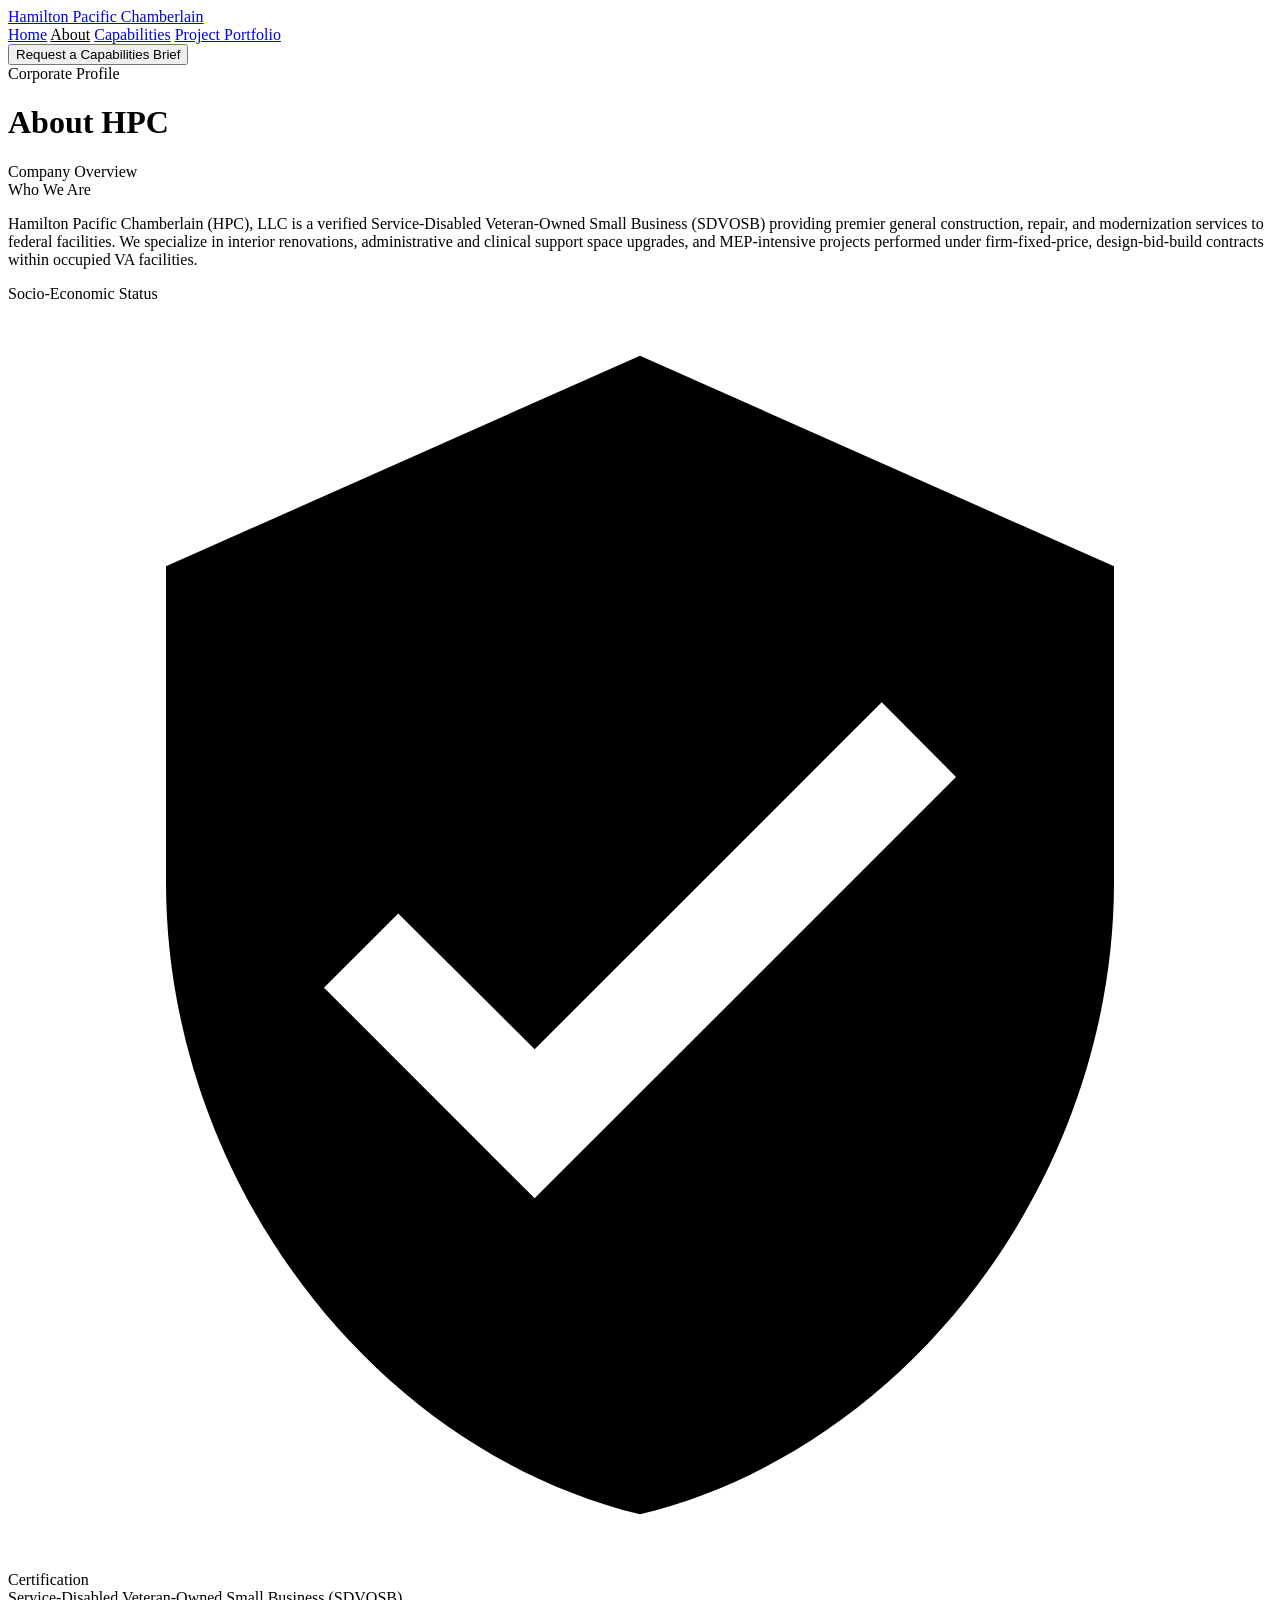
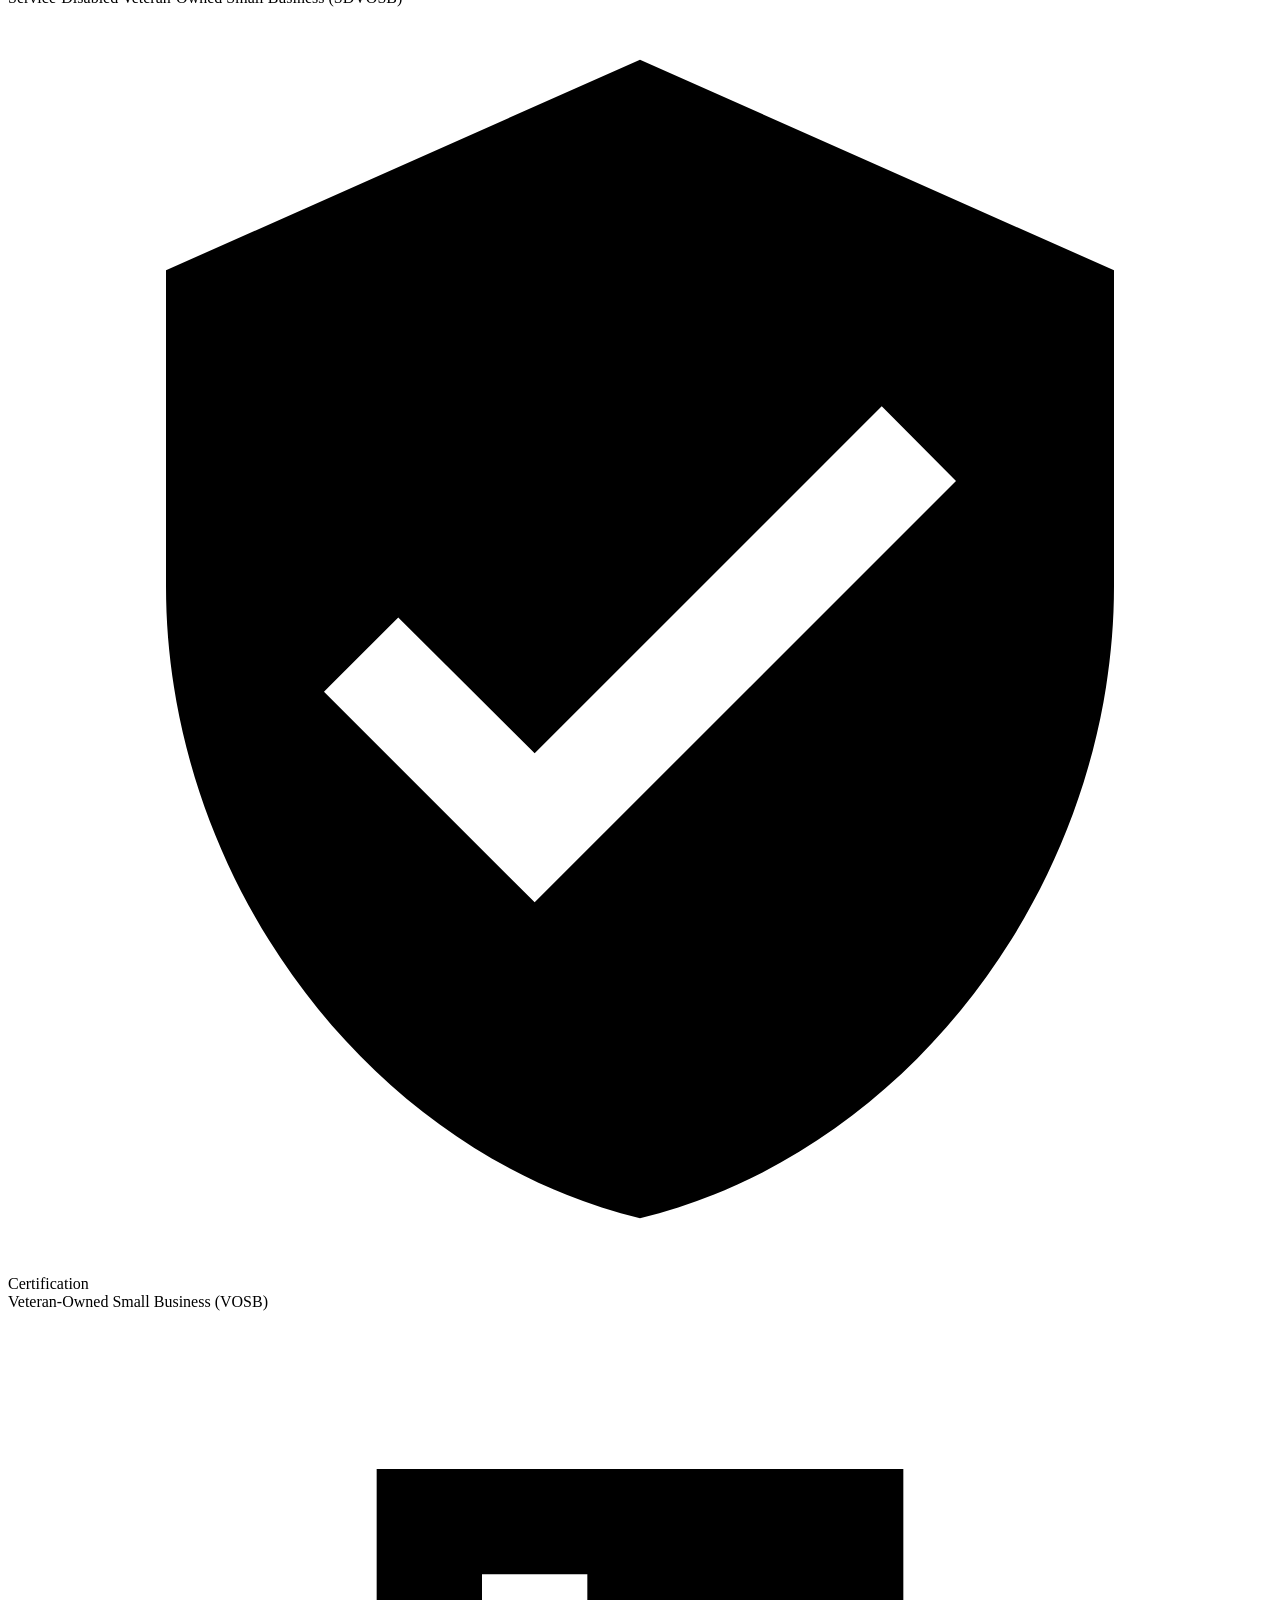
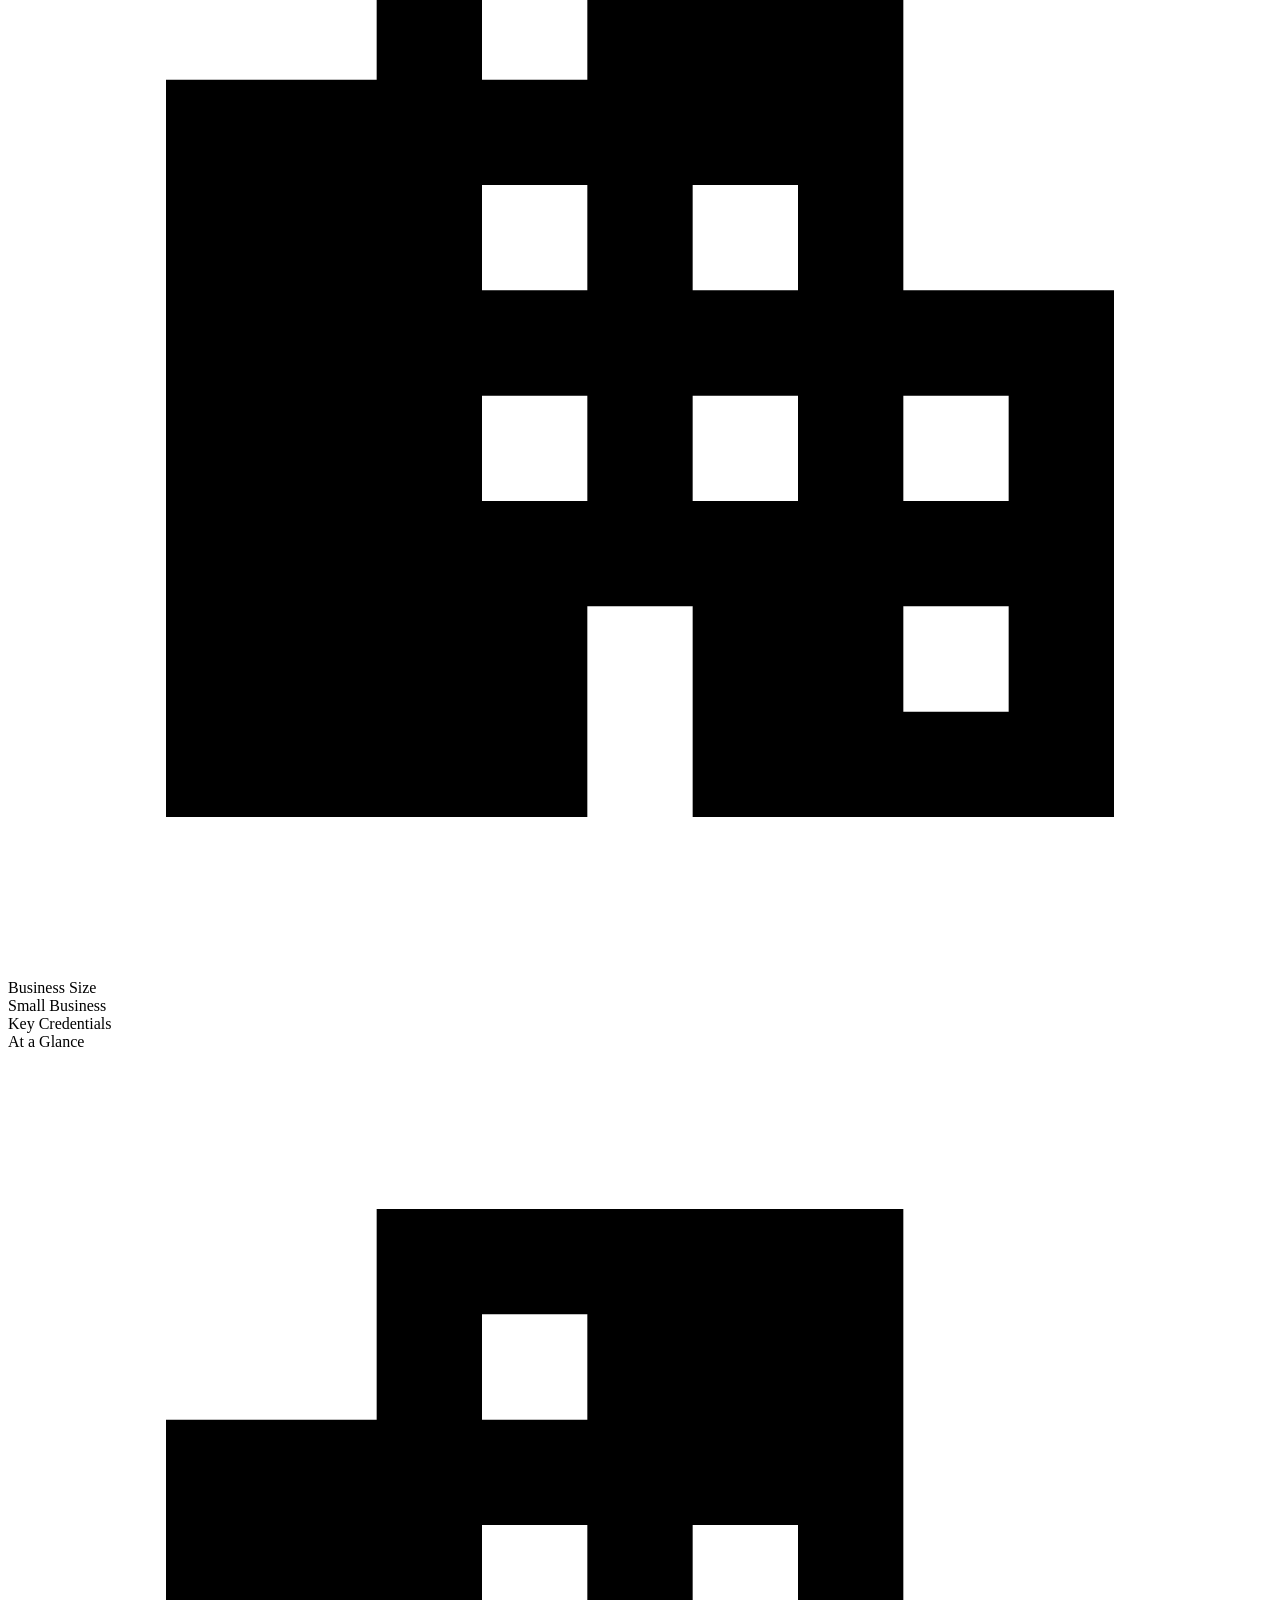
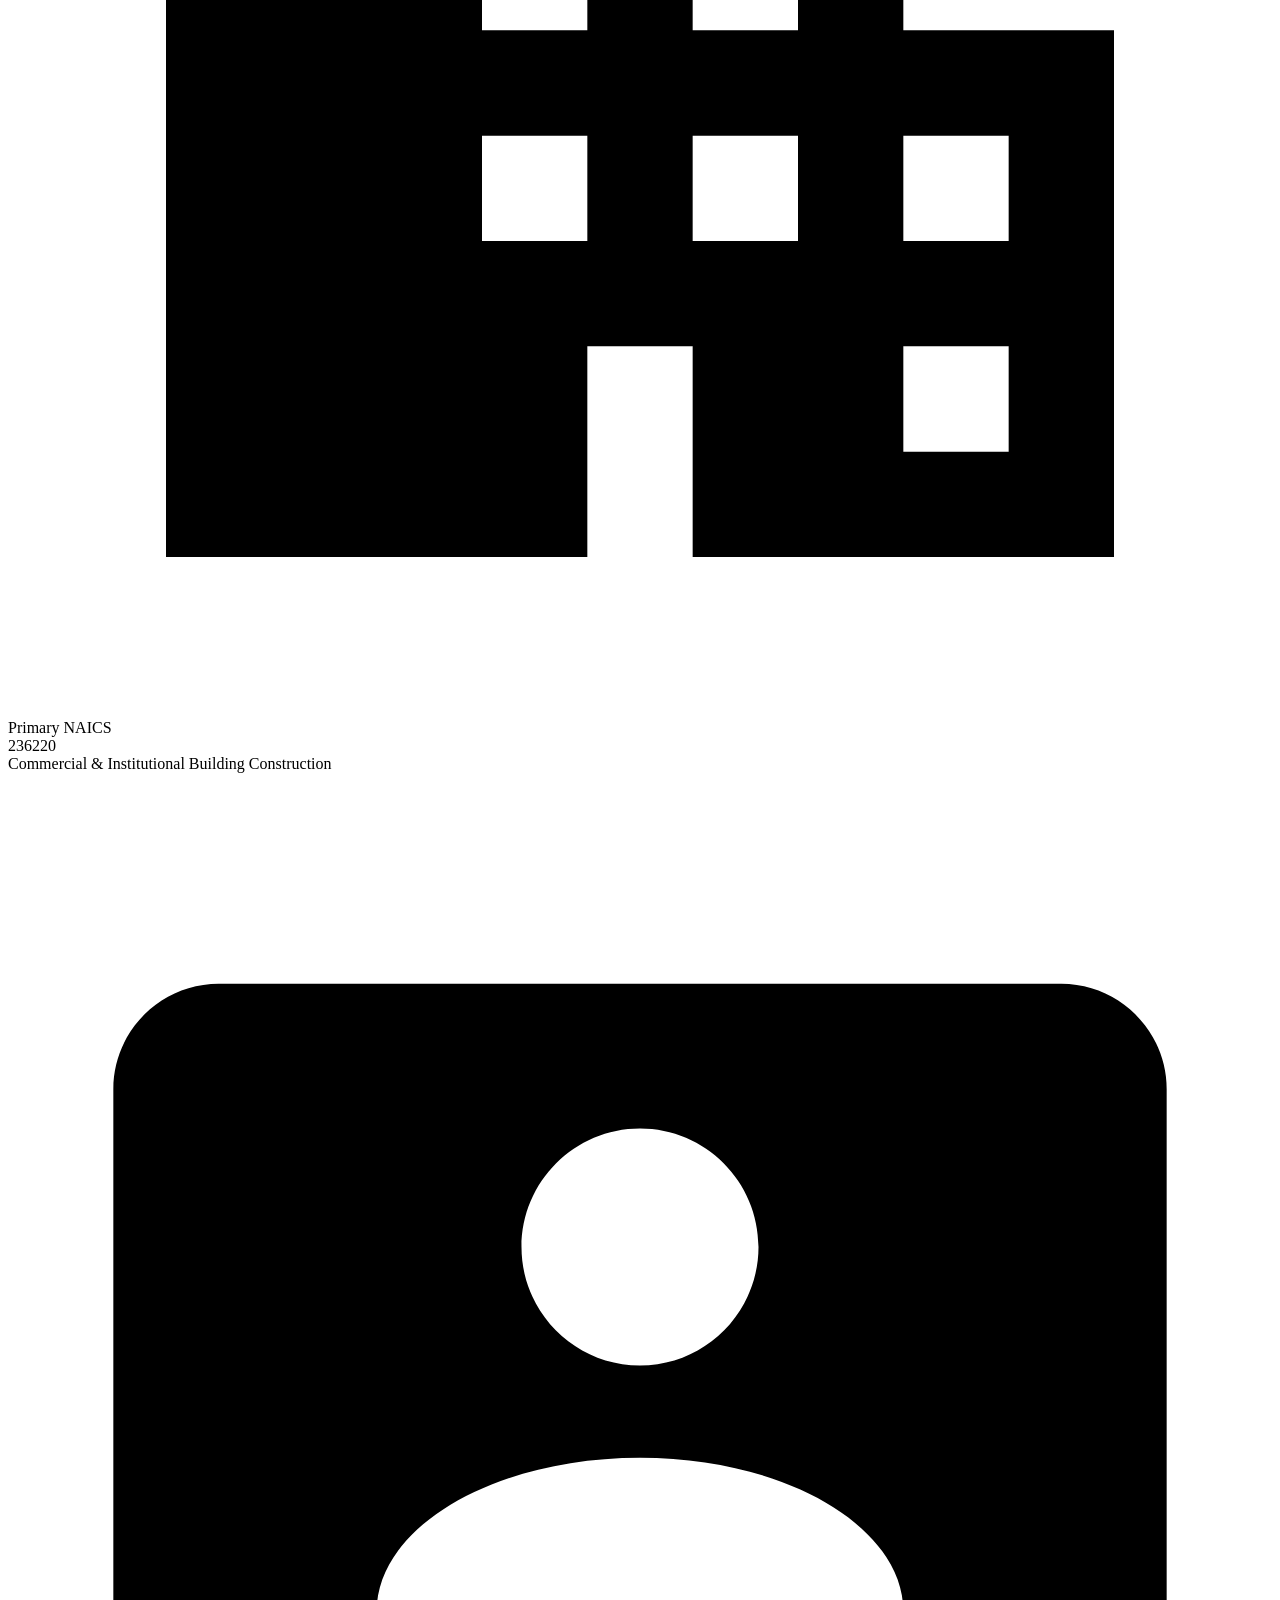
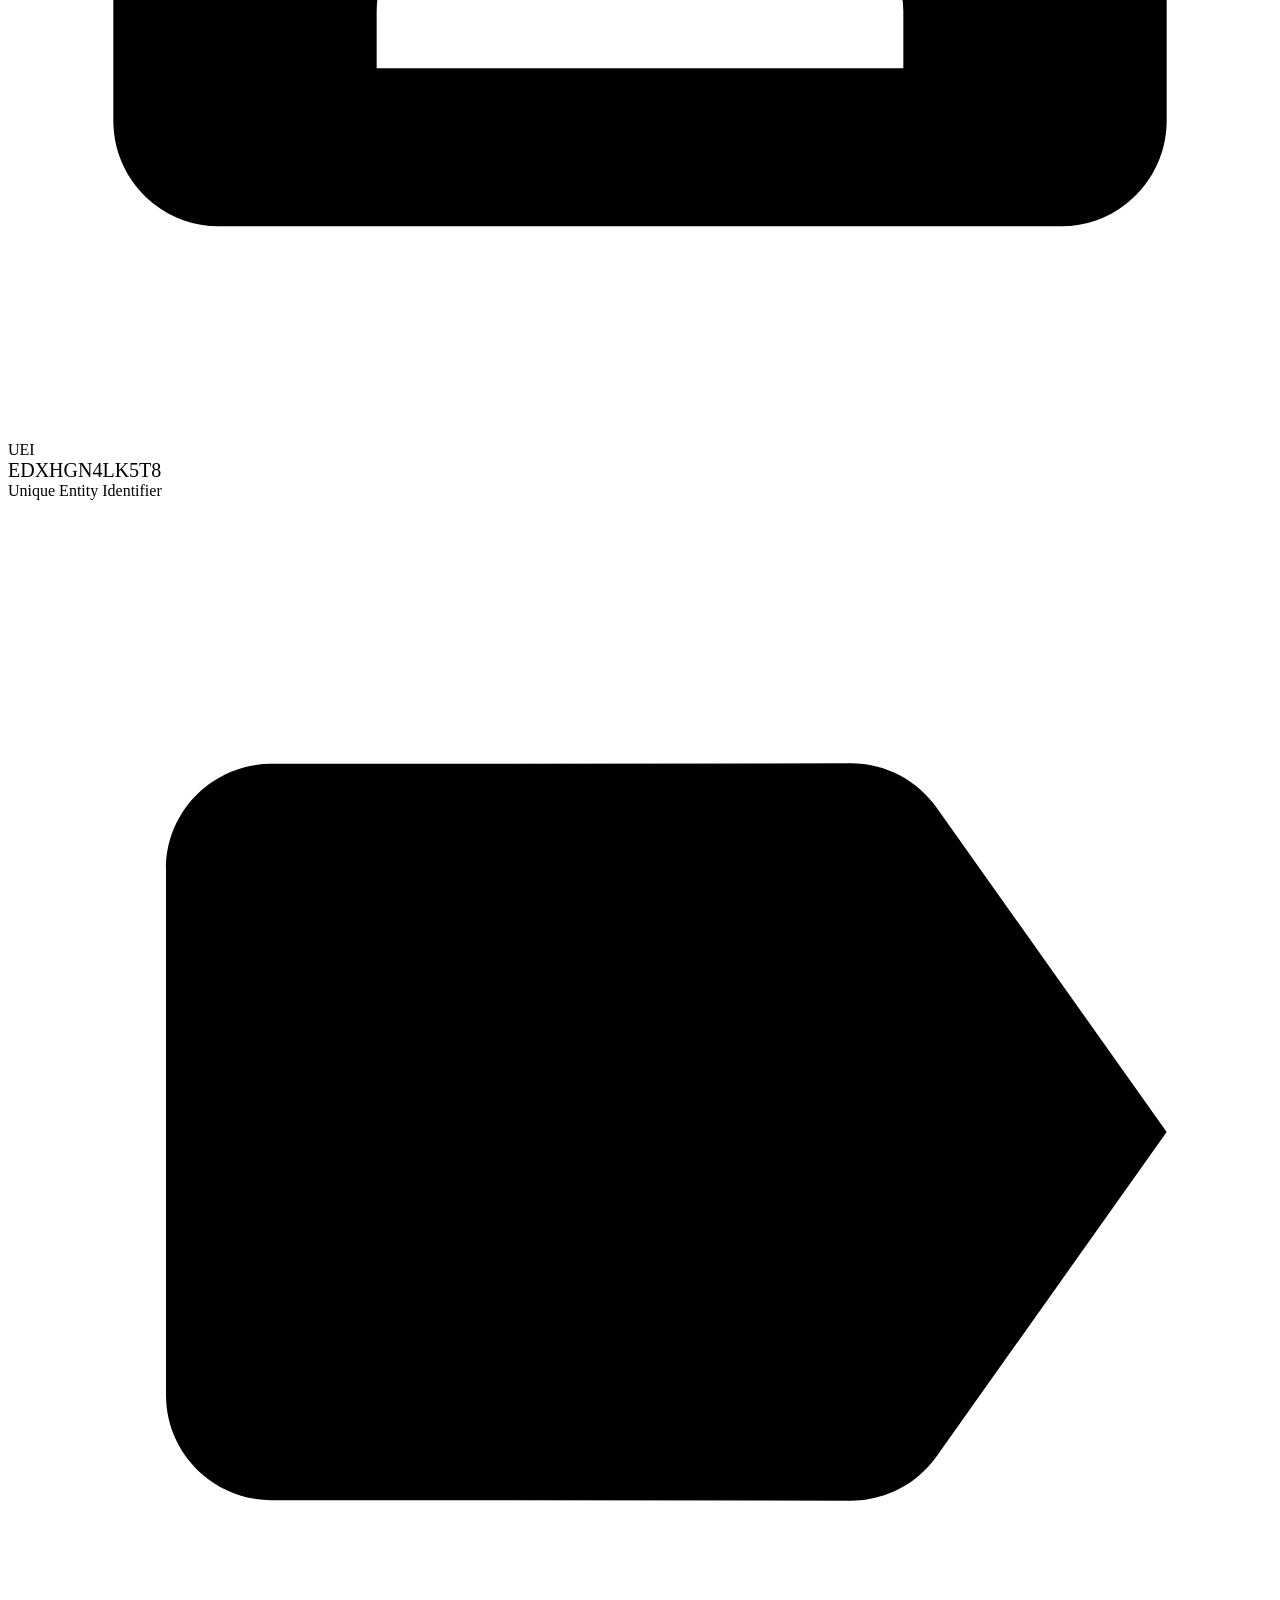
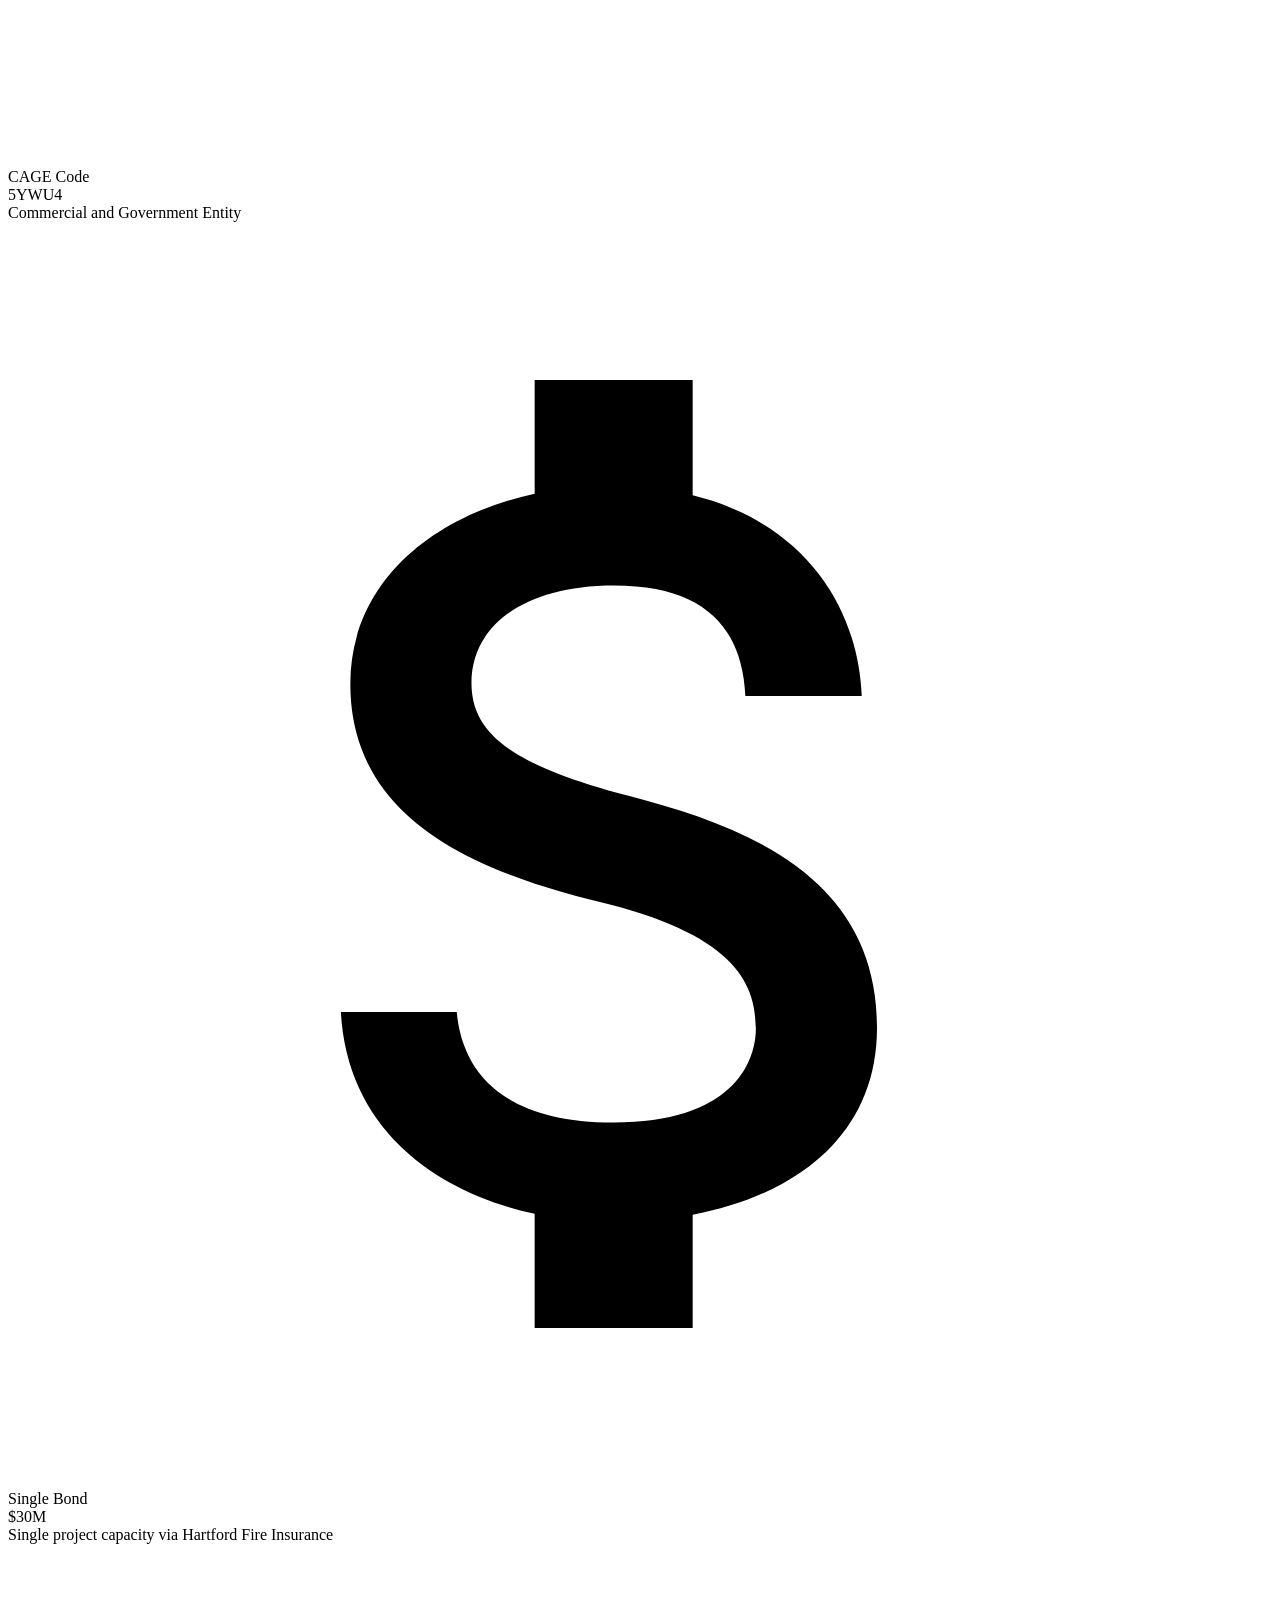
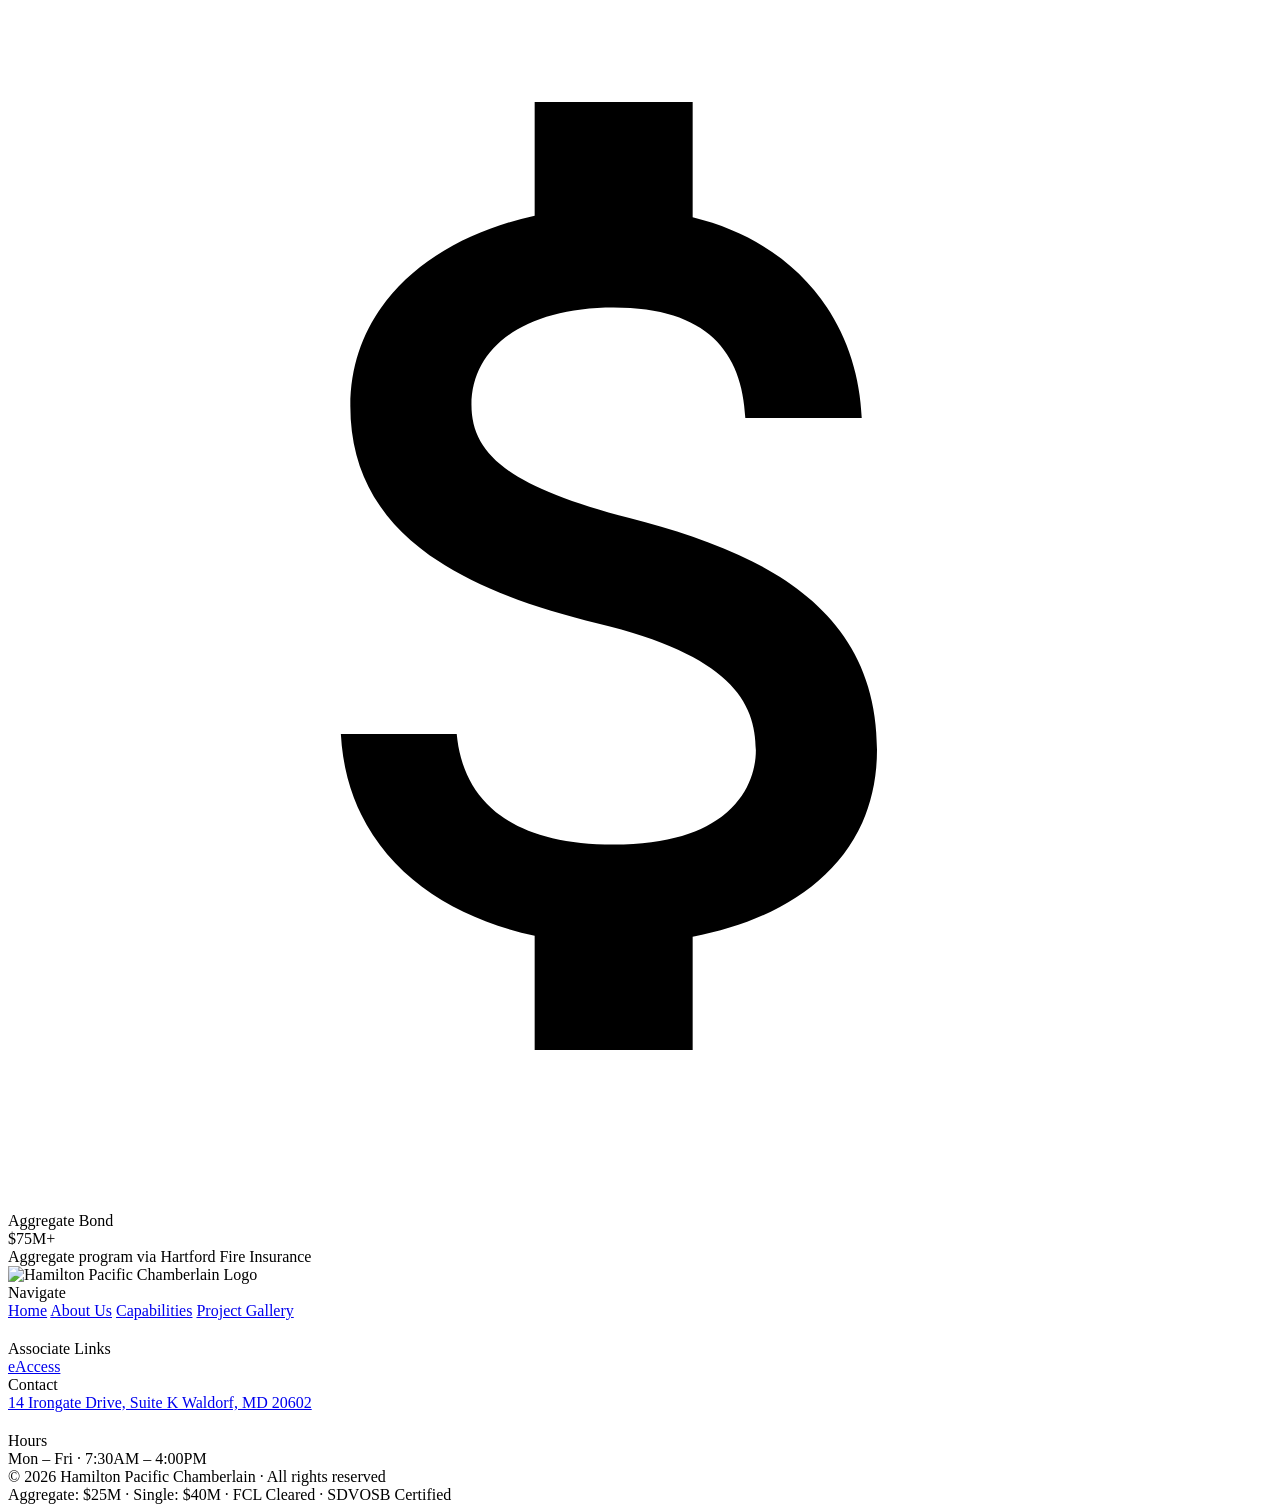
==== about.html @ 16999de8 "added about us and capabilities, comment out pages not needed right now" ====
<!DOCTYPE html>
<html lang="en">
<head>
  <meta charset="UTF-8">
  <meta name="viewport" content="width=device-width, initial-scale=1.0">
  <title>About Us — Hamilton Pacific Chamberlain</title>
  <link rel="stylesheet" href="/HPC-redesign/css/style.css">
  <link rel="stylesheet" href="/HPC-redesign/css/proj.css">
  <link rel="stylesheet" href="/HPC-redesign/css/about.css">
</head>
<body>
  <div class="hpc-wrap">

    <nav class="hpc-nav">
      <a href="/HPC-redesign/index.html" class="hpc-nav-logo">Hamilton Pacific Chamberlain</a>
      <div class="hpc-nav-links">
        <a href="/HPC-redesign/index.html">Home</a>
        <a href="/HPC-redesign/about.html" style="color: var(--red)">About</a>
        <a href="/HPC-redesign/capabilities.html">Capabilities</a>
        <a href="/HPC-redesign/projects.html">Project Portfolio</a>
        <!-- <a href="/HPC-redesign/news.html">News</a> -->
        <!-- <a href="/HPC-redesign/career.html">Careers</a> -->
        <!-- <a href="https://www.hpcsvcs.com/">Services ↗</a> -->
      </div>
      <button class="hpc-nav-cta">Request a Capabilities Brief</button>
    </nav>

    <div class="hpc-page-header">
      <div class="hpc-hero-stripe"></div>
      <div class="hpc-section-label" style="color: var(--red);">Corporate Profile</div>
      <h1 class="hpc-page-title">About HPC</h1>
    </div>

    <!-- Company Overview -->
    <section class="about-overview">
      <div class="about-overview-grid">

        <div>
          <div class="hpc-section-label">Company Overview</div>
          <div class="hpc-section-title">Who We Are</div>
          <p class="about-body">Hamilton Pacific Chamberlain (HPC), LLC is a verified Service-Disabled Veteran-Owned Small Business (SDVOSB) providing premier general construction, repair, and modernization services to federal facilities. We specialize in interior renovations, administrative and clinical support space upgrades, and MEP-intensive projects performed under firm-fixed-price, design-bid-build contracts within occupied VA facilities.</p>
        </div>

        <div>
          <div class="hpc-section-label">Socio-Economic Status</div>
          <div class="about-cert-list">

            <div class="about-cert-row">
              <div class="about-cert-icon">
                <svg viewBox="0 0 24 24"><path d="M12 1L3 5v6c0 5.55 3.84 10.74 9 12 5.16-1.26 9-6.45 9-12V5l-9-4zm-2 16l-4-4 1.41-1.41L10 14.17l6.59-6.59L18 9l-8 8z"/></svg>
              </div>
              <div>
                <div class="about-cert-label">Certification</div>
                <div class="about-cert-value">Service-Disabled Veteran-Owned Small Business (SDVOSB)</div>
              </div>
            </div>

            <div class="about-cert-row">
              <div class="about-cert-icon">
                <svg viewBox="0 0 24 24"><path d="M12 1L3 5v6c0 5.55 3.84 10.74 9 12 5.16-1.26 9-6.45 9-12V5l-9-4zm-2 16l-4-4 1.41-1.41L10 14.17l6.59-6.59L18 9l-8 8z"/></svg>
              </div>
              <div>
                <div class="about-cert-label">Certification</div>
                <div class="about-cert-value">Veteran-Owned Small Business (VOSB)</div>
              </div>
            </div>

            <div class="about-cert-row">
              <div class="about-cert-icon">
                <svg viewBox="0 0 24 24"><path d="M17 11V3H7v4H3v14h8v-4h2v4h8V11h-4zm-6 4H9v-2h2v2zm0-4H9V9h2v2zm0-4H9V5h2v2zm4 8h-2v-2h2v2zm0-4h-2V9h2v2zm4 8h-2v-2h2v2zm0-4h-2v-2h2v2z"/></svg>
              </div>
              <div>
                <div class="about-cert-label">Business Size</div>
                <div class="about-cert-value">Small Business</div>
              </div>
            </div>

          </div>
        </div>

      </div>
    </section>

    <!-- At a Glance -->
    <section class="about-glance">
      <div class="hpc-section-label">Key Credentials</div>
      <div class="hpc-section-title">At a Glance</div>
      <div class="about-glance-grid">

        <div class="about-glance-card">
          <div class="about-glance-icon">
            <svg viewBox="0 0 24 24"><path d="M17 11V3H7v4H3v14h8v-4h2v4h8V11h-4zm-6 4H9v-2h2v2zm0-4H9V9h2v2zm0-4H9V5h2v2zm4 8h-2v-2h2v2zm0-4h-2V9h2v2zm4 8h-2v-2h2v2zm0-4h-2v-2h2v2z"/></svg>
          </div>
          <div class="about-glance-label">Primary NAICS</div>
          <div class="about-glance-value">236220</div>
          <div class="about-glance-desc">Commercial &amp; Institutional Building Construction</div>
        </div>

        <div class="about-glance-card">
          <div class="about-glance-icon">
            <svg viewBox="0 0 24 24"><path d="M20 4H4c-1.1 0-2 .9-2 2v12c0 1.1.9 2 2 2h16c1.1 0 2-.9 2-2V6c0-1.1-.9-2-2-2zm-8 2.75c1.24 0 2.25 1.01 2.25 2.25s-1.01 2.25-2.25 2.25S9.75 10.24 9.75 9 10.76 6.75 12 6.75zM17 17H7v-1.08C7 14.31 9.24 13 12 13s5 1.31 5 2.92V17z"/></svg>
          </div>
          <div class="about-glance-label">UEI</div>
          <div class="about-glance-value" style="font-size: 20px;">EDXHGN4LK5T8</div>
          <div class="about-glance-desc">Unique Entity Identifier</div>
        </div>

        <div class="about-glance-card">
          <div class="about-glance-icon">
            <svg viewBox="0 0 24 24"><path d="M17.63 5.84C17.27 5.33 16.67 5 16 5L5 5.01C3.9 5.01 3 5.9 3 7v10c0 1.1.9 1.99 2 1.99L16 19c.67 0 1.27-.33 1.63-.84L22 12l-4.37-6.16z"/></svg>
          </div>
          <div class="about-glance-label">CAGE Code</div>
          <div class="about-glance-value">5YWU4</div>
          <div class="about-glance-desc">Commercial and Government Entity</div>
        </div>

        <div class="about-glance-card">
          <div class="about-glance-icon">
            <svg viewBox="0 0 24 24"><path d="M11.8 10.9c-2.27-.59-3-1.2-3-2.15 0-1.09 1.01-1.85 2.7-1.85 1.78 0 2.44.85 2.5 2.1h2.21c-.07-1.72-1.12-3.3-3.21-3.81V3h-3v2.16c-1.94.42-3.5 1.68-3.5 3.61 0 2.31 1.91 3.46 4.7 4.13 2.5.6 3 1.48 3 2.41 0 .69-.49 1.79-2.7 1.79-2.06 0-2.87-.92-2.98-2.1h-2.2c.12 2.19 1.76 3.42 3.68 3.83V21h3v-2.15c1.95-.37 3.5-1.5 3.5-3.55 0-2.84-2.43-3.81-4.7-4.4z"/></svg>
          </div>
          <div class="about-glance-label">Single Bond</div>
          <div class="about-glance-value">$30M</div>
          <div class="about-glance-desc">Single project capacity via Hartford Fire Insurance</div>
        </div>

        <div class="about-glance-card">
          <div class="about-glance-icon">
            <svg viewBox="0 0 24 24"><path d="M11.8 10.9c-2.27-.59-3-1.2-3-2.15 0-1.09 1.01-1.85 2.7-1.85 1.78 0 2.44.85 2.5 2.1h2.21c-.07-1.72-1.12-3.3-3.21-3.81V3h-3v2.16c-1.94.42-3.5 1.68-3.5 3.61 0 2.31 1.91 3.46 4.7 4.13 2.5.6 3 1.48 3 2.41 0 .69-.49 1.79-2.7 1.79-2.06 0-2.87-.92-2.98-2.1h-2.2c.12 2.19 1.76 3.42 3.68 3.83V21h3v-2.15c1.95-.37 3.5-1.5 3.5-3.55 0-2.84-2.43-3.81-4.7-4.4z"/></svg>
          </div>
          <div class="about-glance-label">Aggregate Bond</div>
          <div class="about-glance-value">$75M+</div>
          <div class="about-glance-desc">Aggregate program via Hartford Fire Insurance</div>
        </div>

      </div>
    </section>

    <footer class="hpc-footer">
      <div class="hpc-footer-grid">
        <div>
          <img class="footer-img" src="/HPC-redesign/Images/logo.jpeg" alt="Hamilton Pacific Chamberlain Logo">
        </div>
        <div>
          <div class="hpc-footer-col-title">Navigate</div>
          <a class="hpc-footer-link" href="/HPC-redesign/index.html">Home</a>
          <a class="hpc-footer-link" href="/HPC-redesign/about.html">About Us</a>
          <a class="hpc-footer-link" href="/HPC-redesign/capabilities.html">Capabilities</a>
          <a class="hpc-footer-link" href="/HPC-redesign/projects.html">Project Gallery</a>
          <!-- <a href="/HPC-redesign/news.html">News</a> -->
          <!-- <a href="/HPC-redesign/career.html">Careers</a> -->
          <!-- <a href="https://www.hpcsvcs.com/">Services ↗</a> -->
          <div style="margin-top:20px;">
            <div class="hpc-footer-col-title">Associate Links</div>
            <a class="hpc-footer-link" href="https://eaccess.foundationsoft.com/Login">eAccess</a>
          </div>
        </div>
        <div>
          <div class="hpc-footer-col-title">Contact</div>
          <a class="hpc-footer-link" href="#">14 Irongate Drive, Suite K Waldorf, MD 20602</a>
          <div style="margin-top:20px;">
            <div class="hpc-footer-col-title">Hours</div>
            <div class="hpc-footer-link">Mon – Fri · 7:30AM – 4:00PM</div>
          </div>
        </div>
      </div>
      <div class="hpc-footer-bottom">
        <div class="hpc-footer-copy">© 2026 Hamilton Pacific Chamberlain · All rights reserved</div>
        <div class="hpc-footer-licenses">Aggregate: $25M · Single: $40M · FCL Cleared · SDVOSB Certified</div>
      </div>
    </footer>

  </div>
</body>
</html>
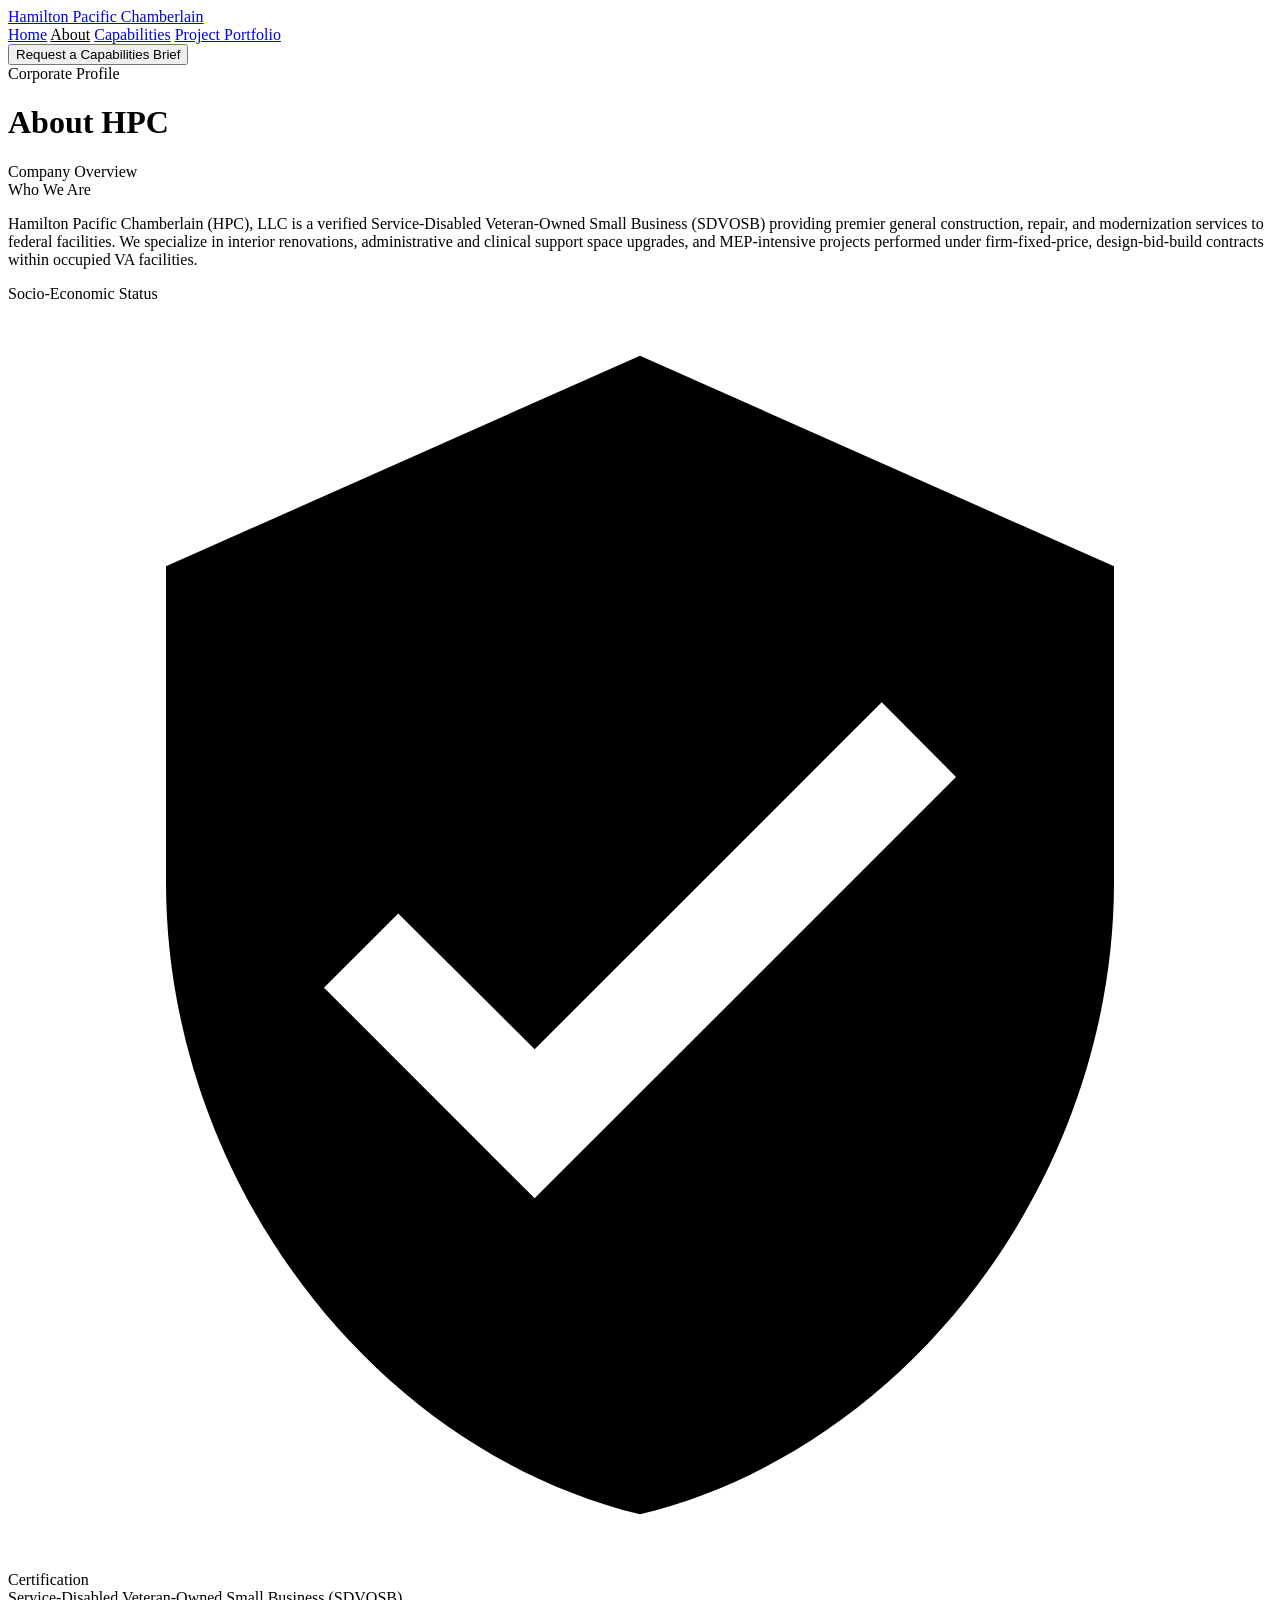
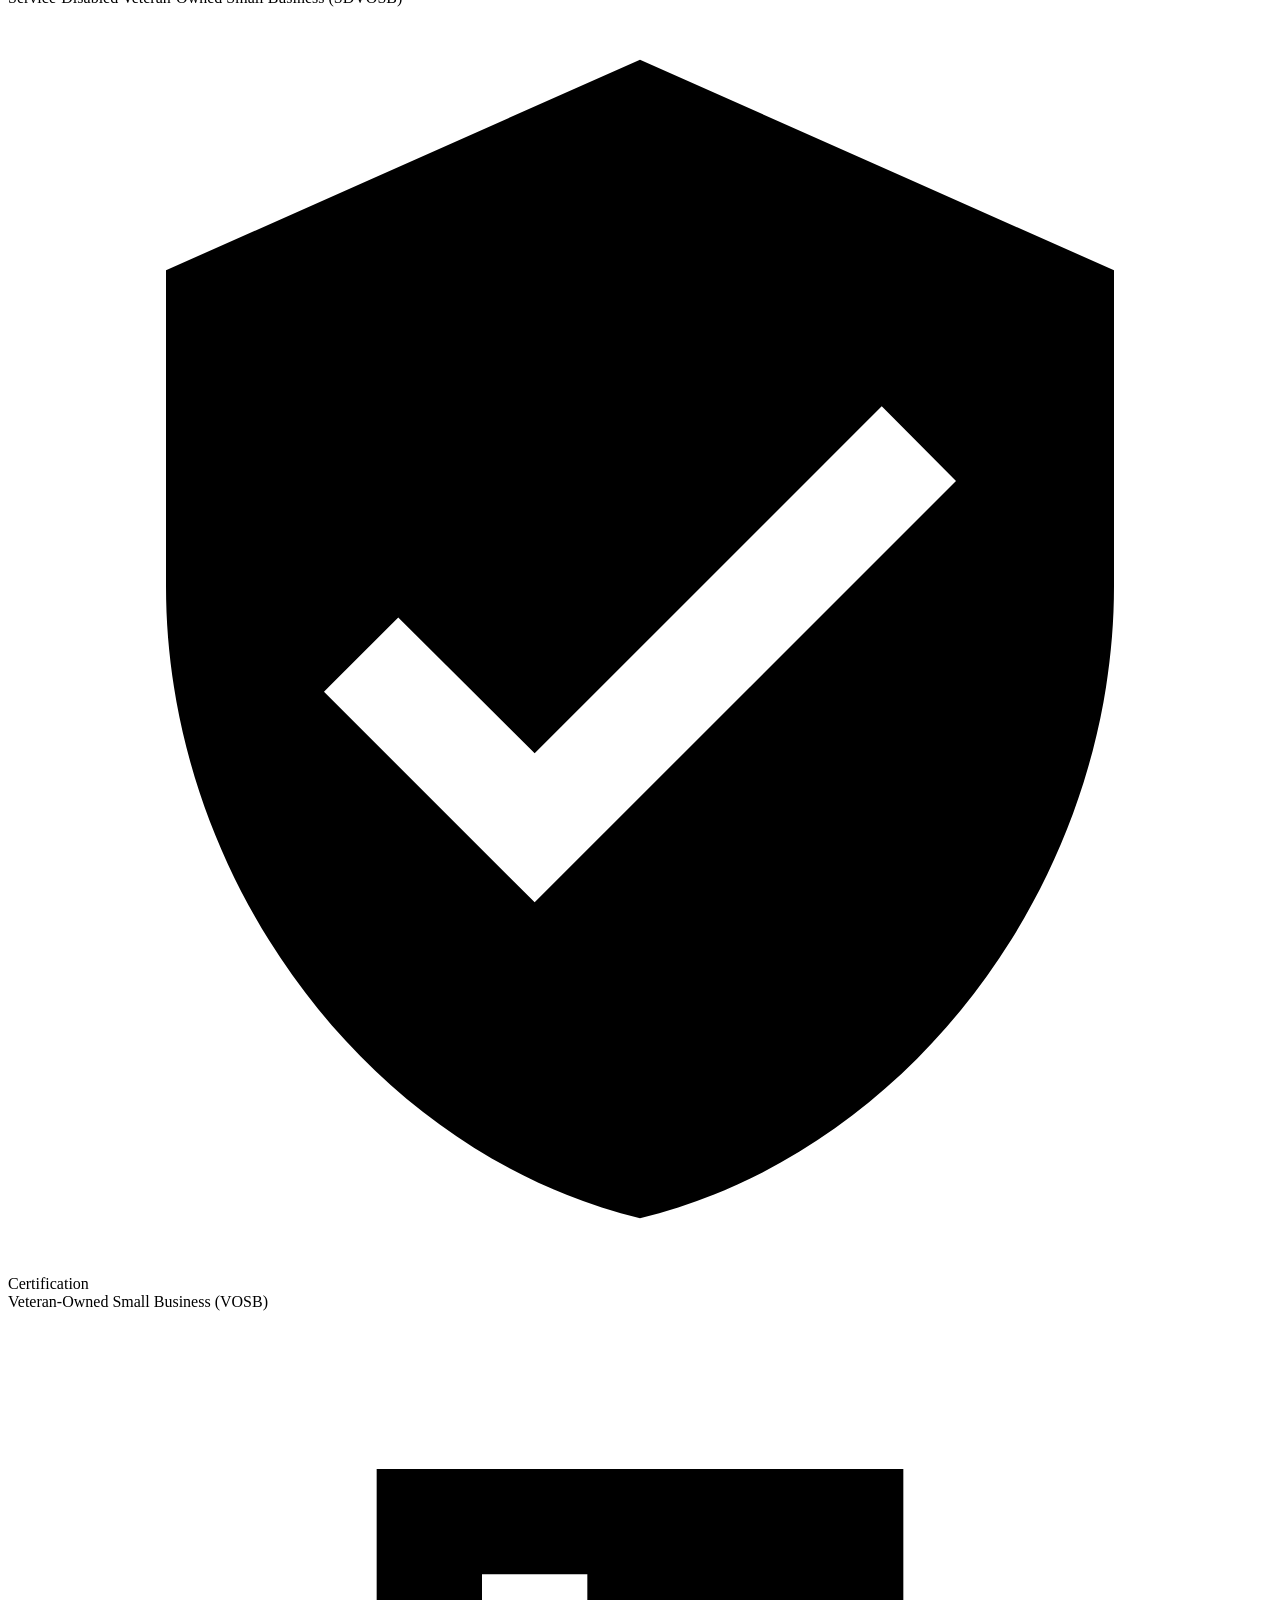
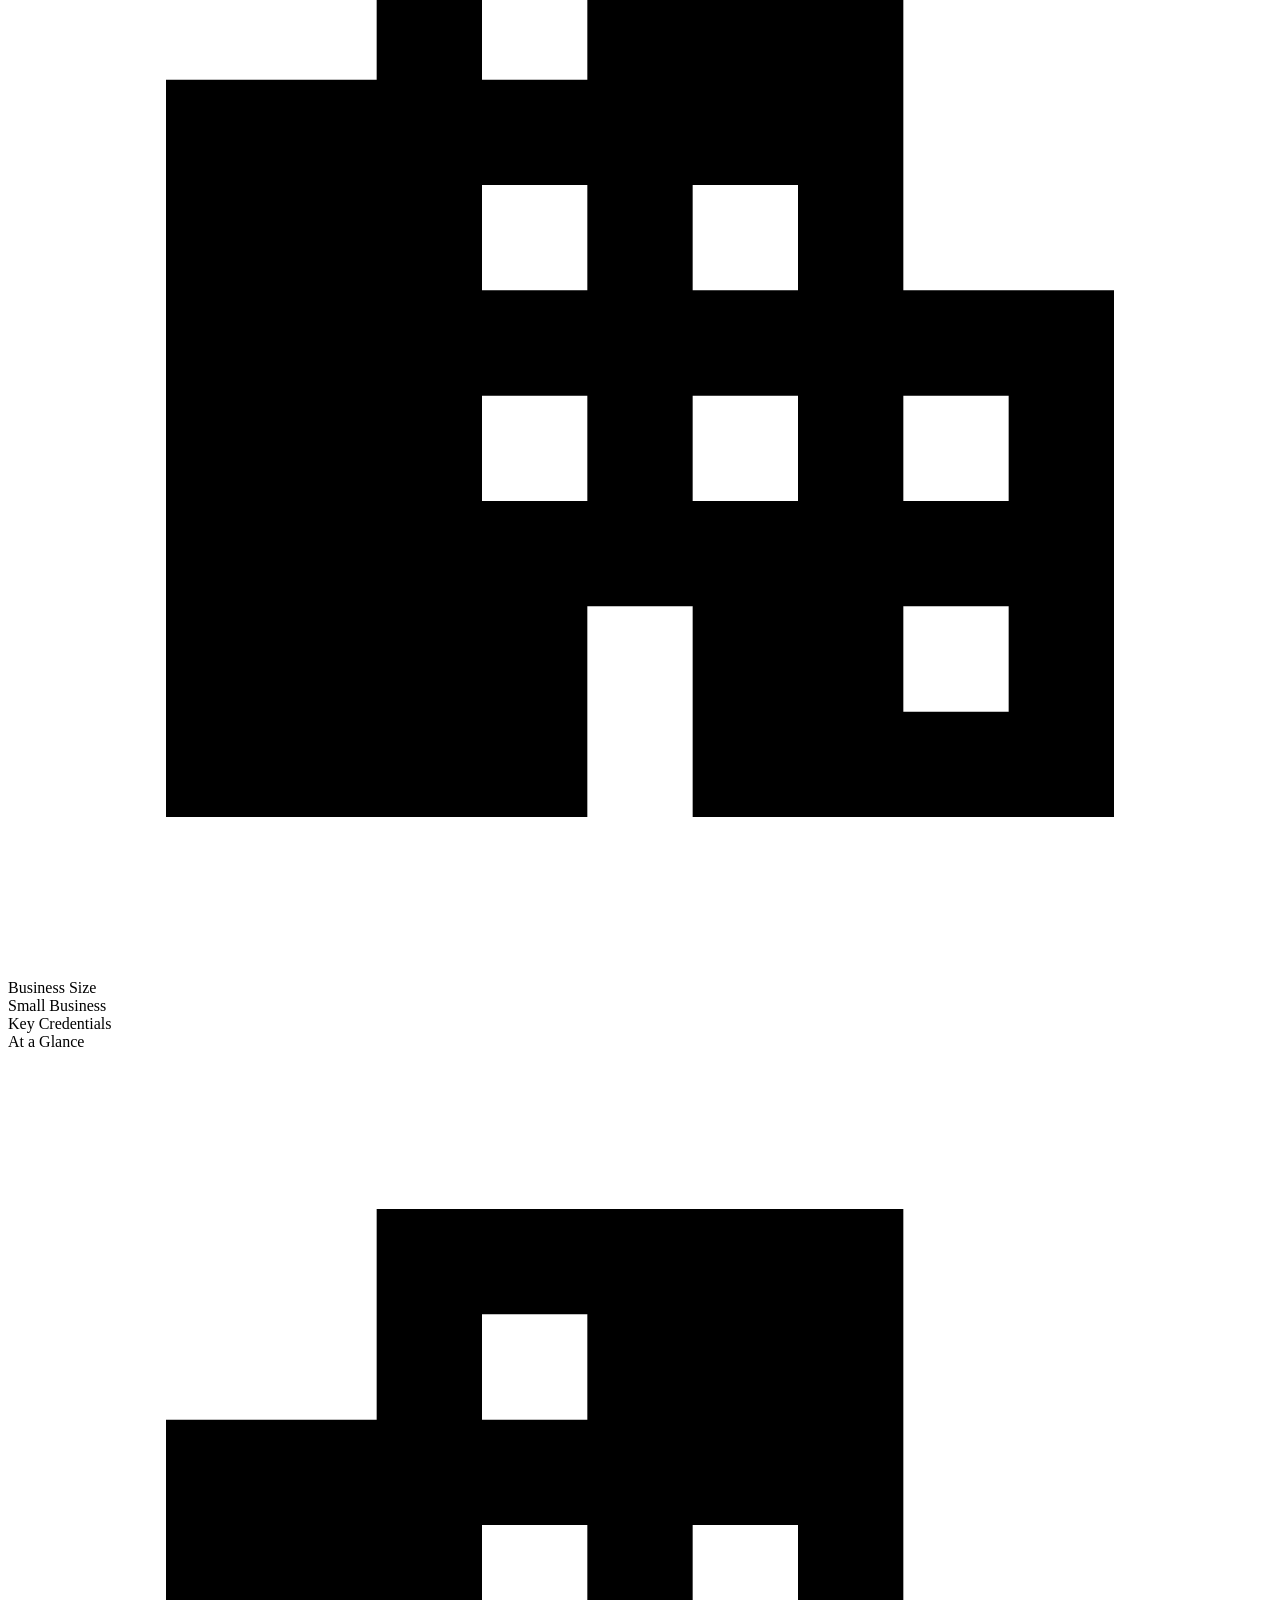
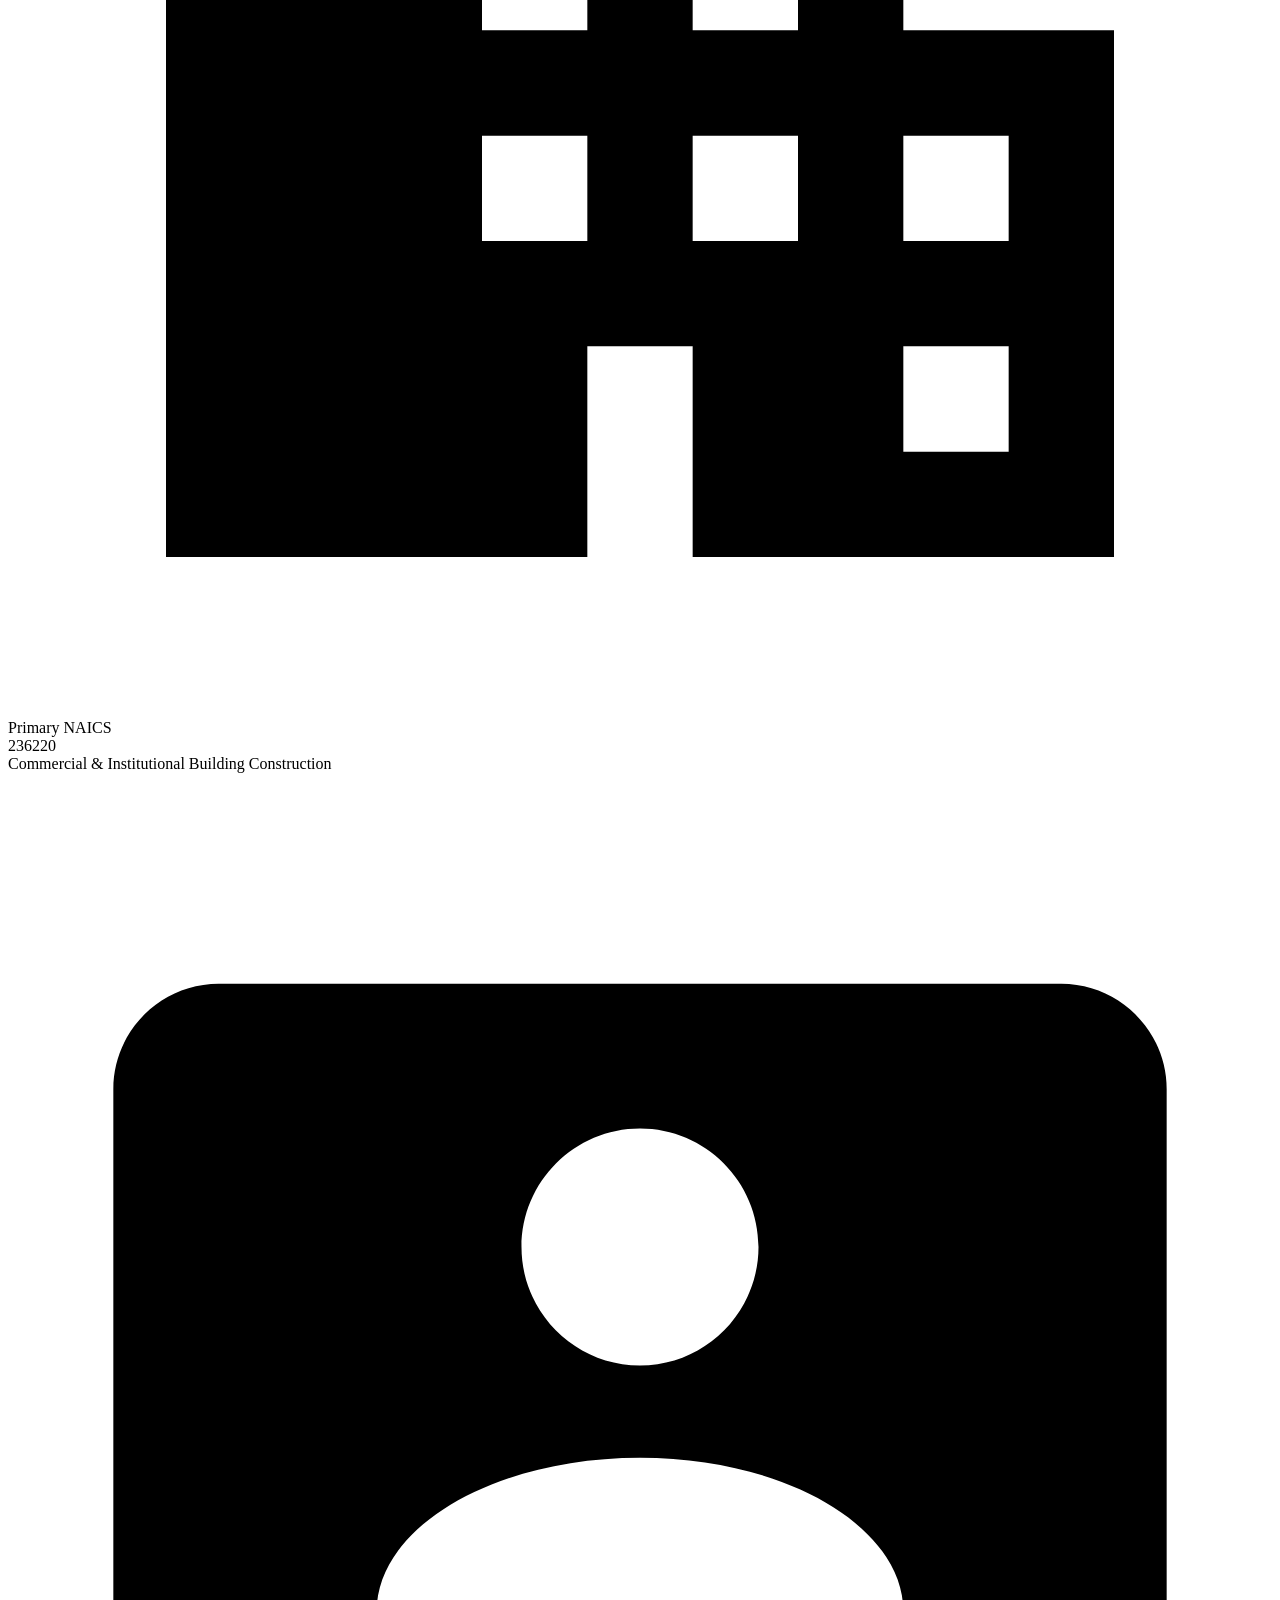
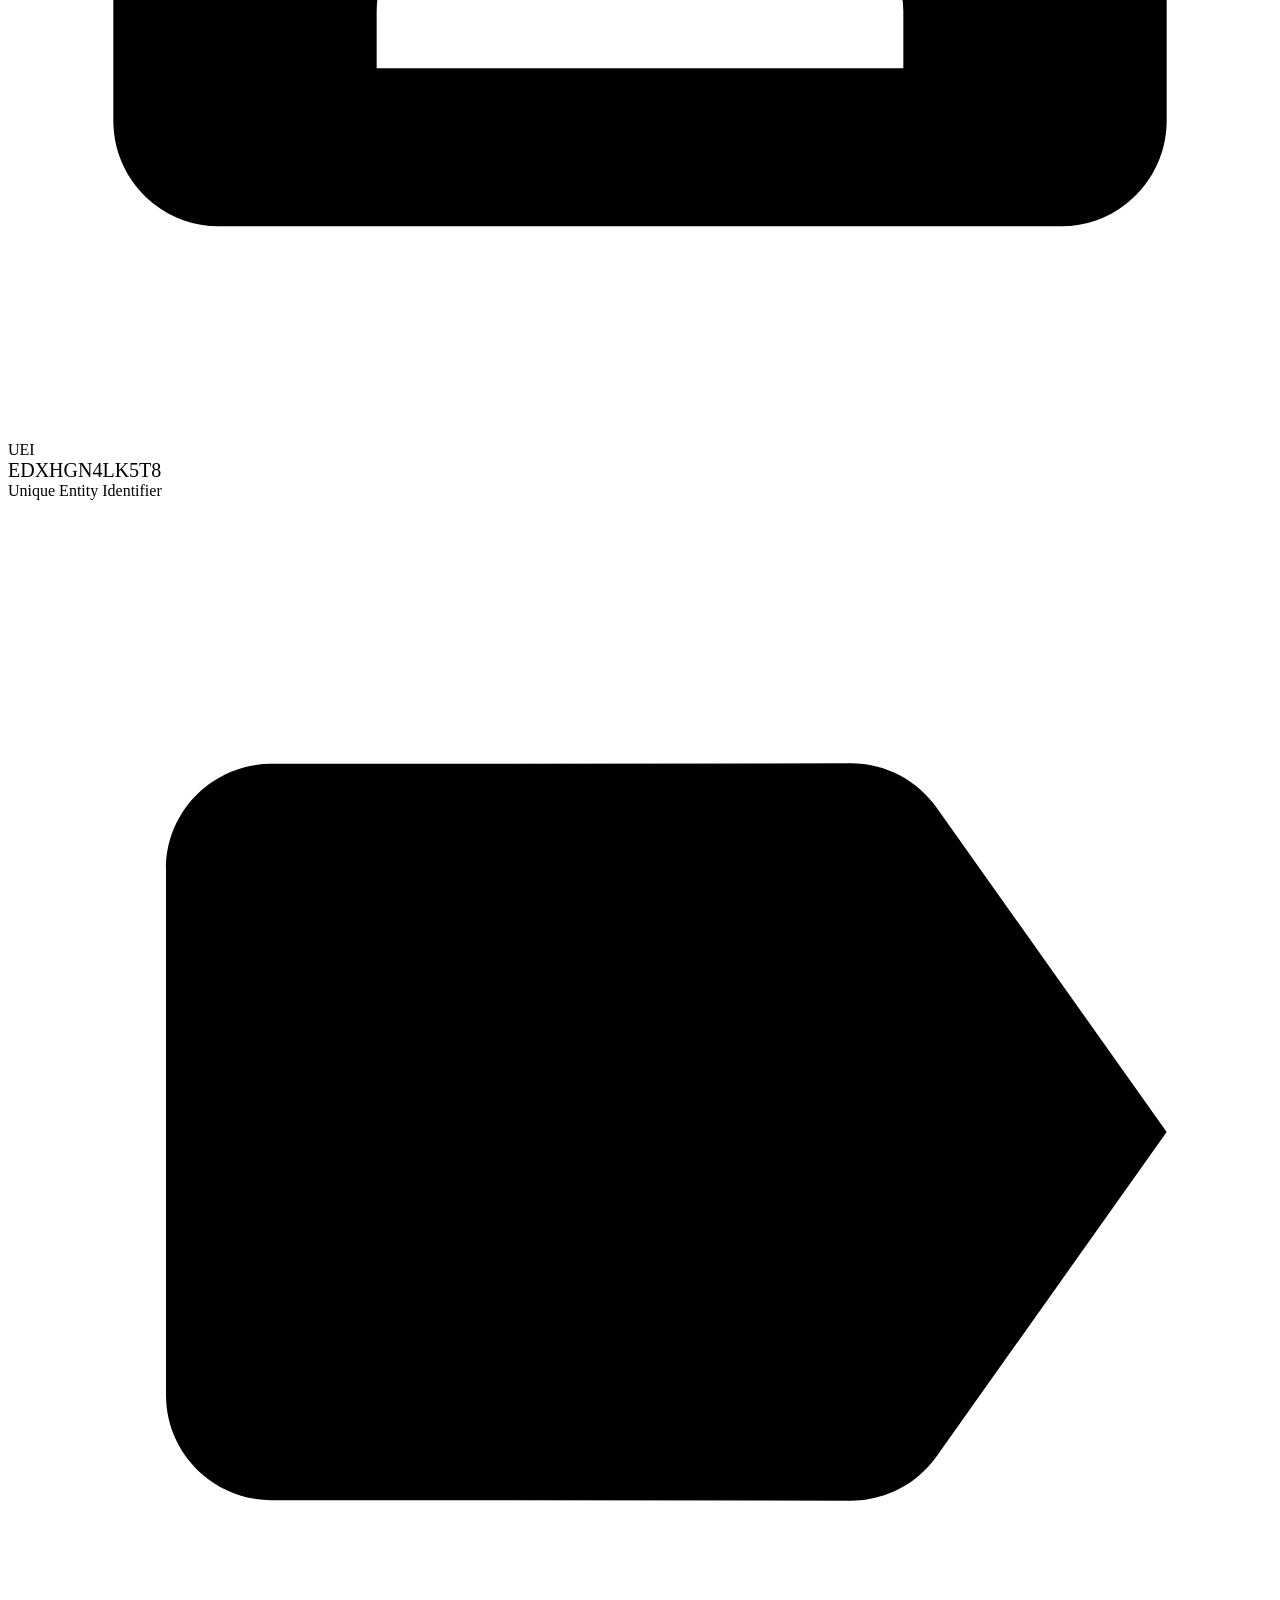
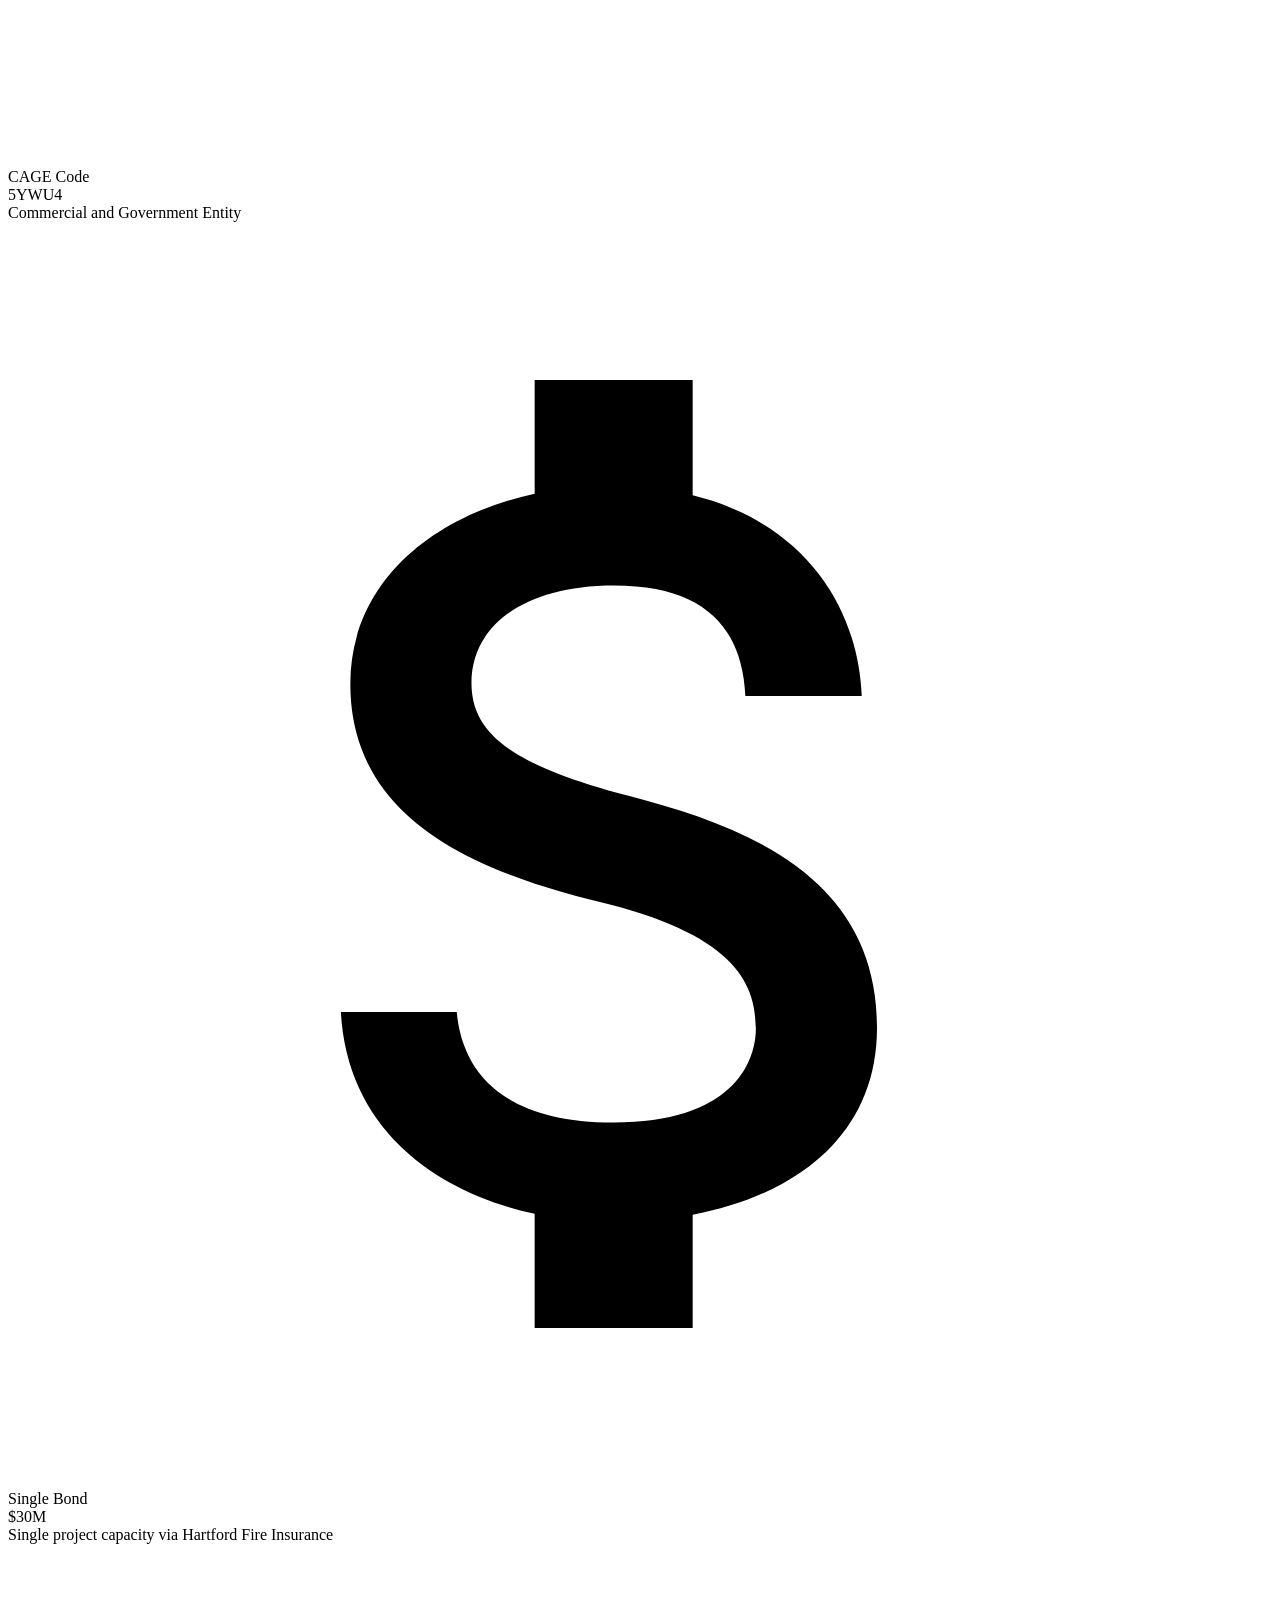
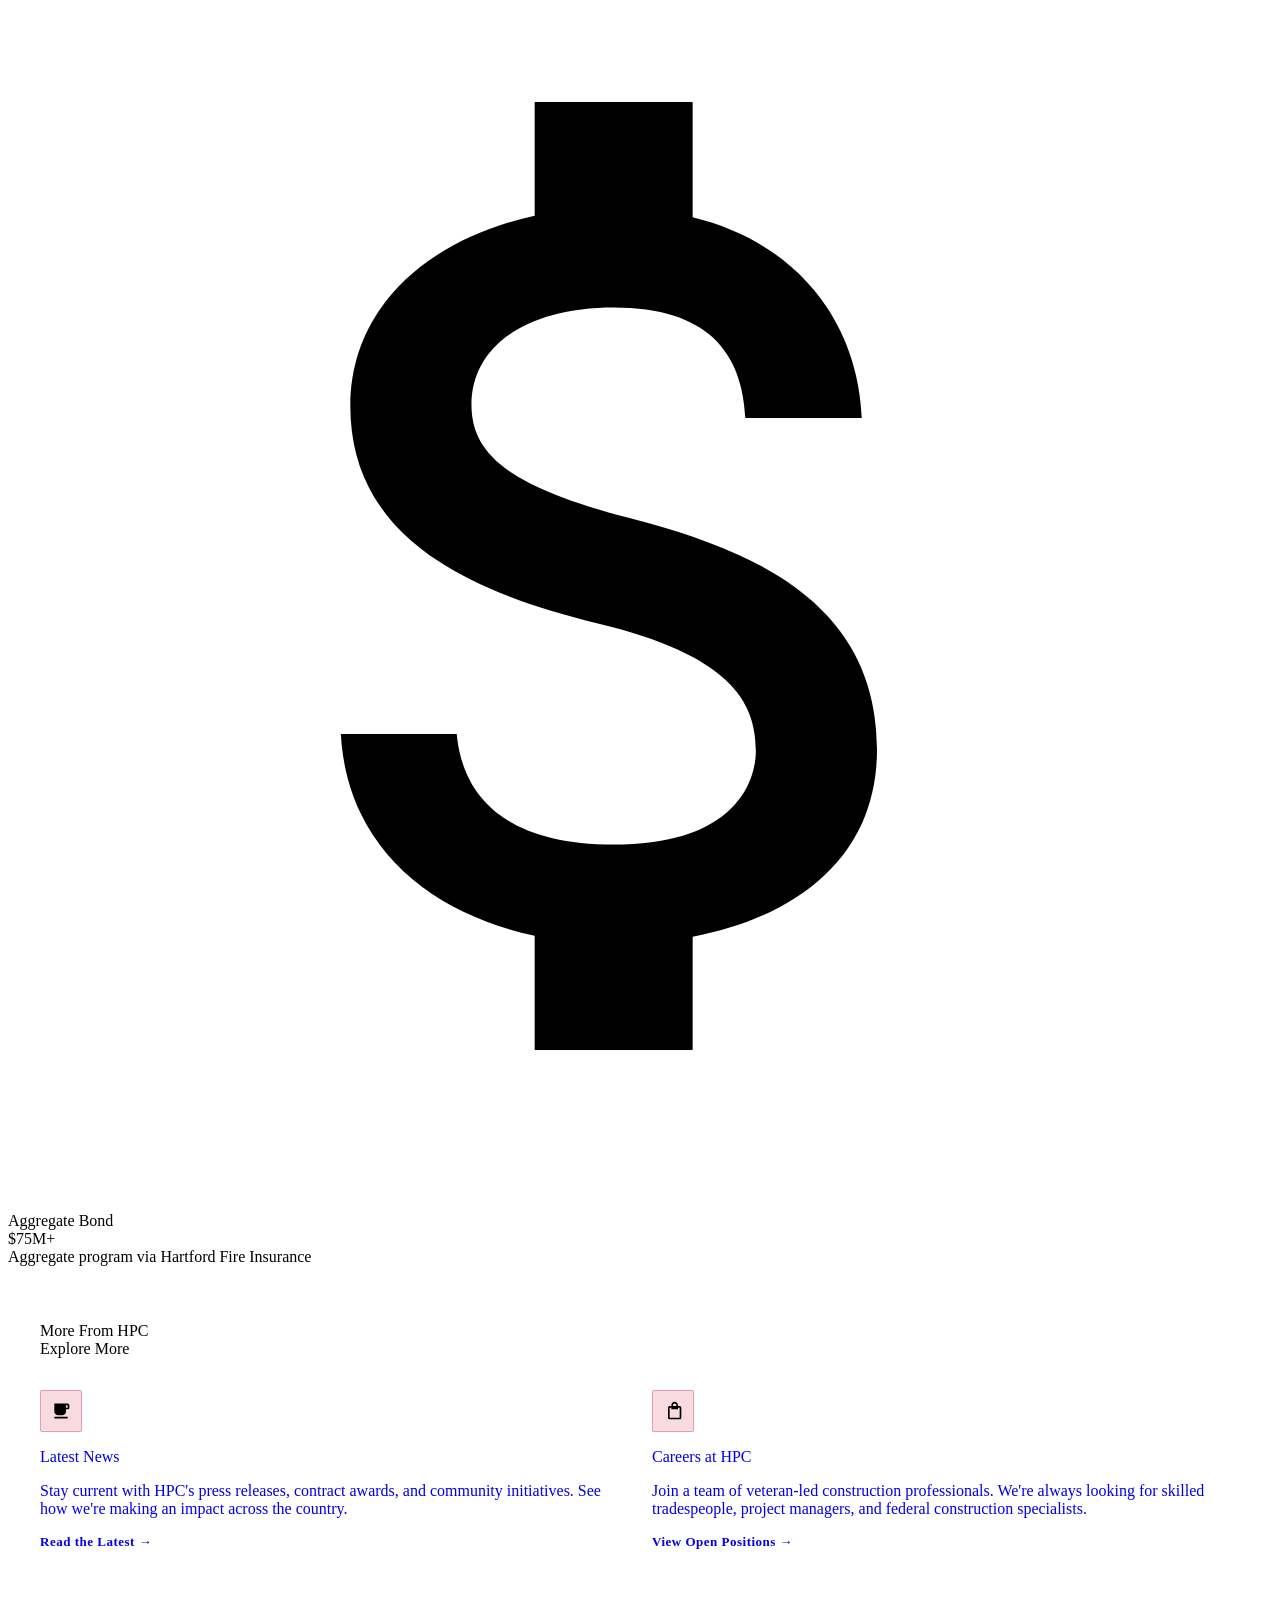
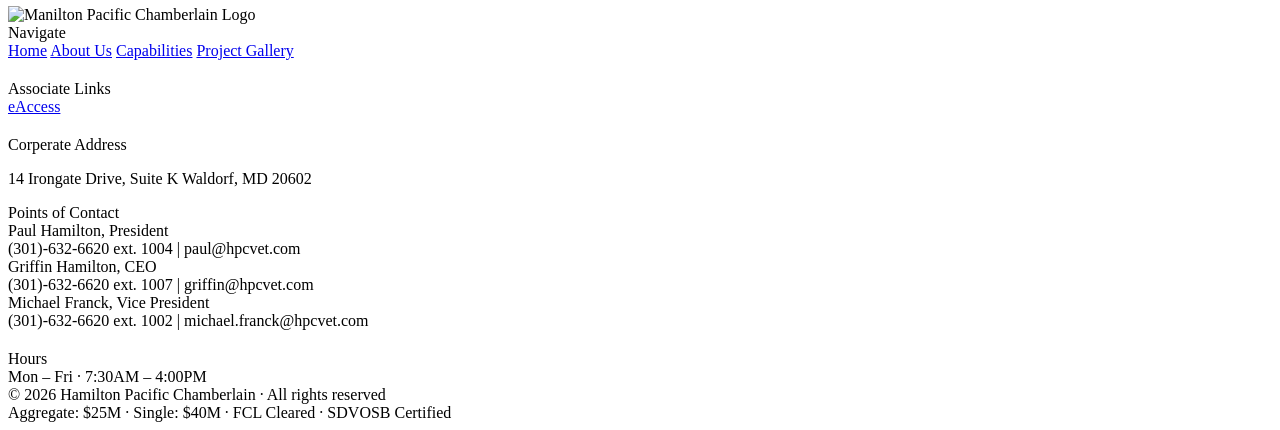
==== commit aefc4622: "add contacts to footer, links to news and careers to about us" ====
--- a/about.html
+++ b/about.html
@@ -18,9 +18,6 @@
         <a href="/HPC-redesign/about.html" style="color: var(--red)">About</a>
         <a href="/HPC-redesign/capabilities.html">Capabilities</a>
         <a href="/HPC-redesign/projects.html">Project Portfolio</a>
-        <!-- <a href="/HPC-redesign/news.html">News</a> -->
-        <!-- <a href="/HPC-redesign/career.html">Careers</a> -->
-        <!-- <a href="https://www.hpcsvcs.com/">Services ↗</a> -->
       </div>
       <button class="hpc-nav-cta">Request a Capabilities Brief</button>
     </nav>
@@ -135,10 +132,41 @@
       </div>
     </section>
 
+    <!-- Explore More -->
+    <section style="background: var(--navy); padding: 3.5rem 2rem;">
+      <div class="hpc-section-label" style="color: var(--red);">More From HPC</div>
+      <div class="hpc-section-title" style="color: var(--white);">Explore More</div>
+      <div style="display: grid; grid-template-columns: repeat(auto-fit, minmax(280px, 1fr)); gap: 1.5rem; margin-top: 2rem;">
+
+        <a href="/HPC-redesign/news.html" style="text-decoration: none;">
+          <div class="hpc-why-card" style="display: flex; flex-direction: column; gap: 1rem;">
+            <div style="width: 40px; height: 40px; background: rgba(200,16,46,0.15); border: 1px solid rgba(200,16,46,0.3); border-radius: 2px; display: flex; align-items: center; justify-content: center;">
+              <svg viewBox="0 0 24 24" style="width:20px;height:20px;fill:var(--red);"><path d="M20 3H4v10c0 2.21 1.79 4 4 4h6c2.21 0 4-1.79 4-4v-3h2c1.11 0 2-.89 2-2V5c0-1.11-.89-2-2-2zm0 5h-2V5h2v3zM4 19h16v2H4z"/></svg>
+            </div>
+            <div class="hpc-why-card-title">Latest News</div>
+            <div class="hpc-why-card-body">Stay current with HPC's press releases, contract awards, and community initiatives. See how we're making an impact across the country.</div>
+            <div style="color: var(--red); font-size: 13px; font-weight: 600; letter-spacing: 0.5px; margin-top: auto;">Read the Latest →</div>
+          </div>
+        </a>
+
+        <a href="/HPC-redesign/career.html" style="text-decoration: none;">
+          <div class="hpc-why-card" style="display: flex; flex-direction: column; gap: 1rem;">
+            <div style="width: 40px; height: 40px; background: rgba(200,16,46,0.15); border: 1px solid rgba(200,16,46,0.3); border-radius: 2px; display: flex; align-items: center; justify-content: center;">
+              <svg viewBox="0 0 24 24" style="width:20px;height:20px;fill:var(--red);"><path d="M20 6h-2.18c.07-.44.18-.86.18-1 0-2.21-1.79-4-4-4s-4 1.79-4 4c0 .14.11.56.18 1H8c-1.11 0-2 .89-2 2v12c0 1.11.89 2 2 2h12c1.11 0 2-.89 2-2V8c0-1.11-.89-2-2-2zm-6-3c1.1 0 2 .9 2 2 0 .14-.11.56-.18 1h-3.64C12.11 5.56 12 5.14 12 5c0-1.1.9-2 2-2zm6 17H8V8h2v2h8V8h2v12z"/></svg>
+            </div>
+            <div class="hpc-why-card-title">Careers at HPC</div>
+            <div class="hpc-why-card-body">Join a team of veteran-led construction professionals. We're always looking for skilled tradespeople, project managers, and federal construction specialists.</div>
+            <div style="color: var(--red); font-size: 13px; font-weight: 600; letter-spacing: 0.5px; margin-top: auto;">View Open Positions →</div>
+          </div>
+        </a>
+
+      </div>
+    </section>
+
     <footer class="hpc-footer">
       <div class="hpc-footer-grid">
         <div>
-          <img class="footer-img" src="/HPC-redesign/Images/logo.jpeg" alt="Hamilton Pacific Chamberlain Logo">
+          <img class="footer-img" src="/HPC-redesign/Images/logo.jpeg" alt="Manilton Pacific Chamberlain Logo">
         </div>
         <div>
           <div class="hpc-footer-col-title">Navigate</div>
@@ -153,13 +181,22 @@
             <div class="hpc-footer-col-title">Associate Links</div>
             <a class="hpc-footer-link" href="https://eaccess.foundationsoft.com/Login">eAccess</a>
           </div>
-        </div>
-        <div>
-          <div class="hpc-footer-col-title">Contact</div>
-          <a class="hpc-footer-link" href="#">14 Irongate Drive, Suite K Waldorf, MD 20602</a>
+          <div style="margin-top: 20px;">
+            <div class="hpc-footer-col-title">Corperate Address</div>
+            <p class="hpc-footer-poc">14 Irongate Drive, Suite K Waldorf, MD 20602</p>
+          </div>
+        </div>
+        <div>
+          <div class="hpc-footer-col-title">Points of Contact</div>
+          <div class="hpc-footer-poc">Paul Hamilton, President</div>
+          <div class="hpc-footer-poc-info">(301)-632-6620 ext. 1004 | paul@hpcvet.com</div>
+          <div class="hpc-footer-poc">Griffin Hamilton, CEO</div>
+          <div class="hpc-footer-poc-info">(301)-632-6620 ext. 1007 | griffin@hpcvet.com</div>
+          <div class="hpc-footer-poc">Michael Franck, Vice President</div>
+          <div class="hpc-footer-poc-info">(301)-632-6620 ext. 1002 | michael.franck@hpcvet.com</div>
           <div style="margin-top:20px;">
             <div class="hpc-footer-col-title">Hours</div>
-            <div class="hpc-footer-link">Mon – Fri · 7:30AM – 4:00PM</div>
+            <div class="hpc-footer-poc">Mon – Fri · 7:30AM – 4:00PM</div>
           </div>
         </div>
       </div>
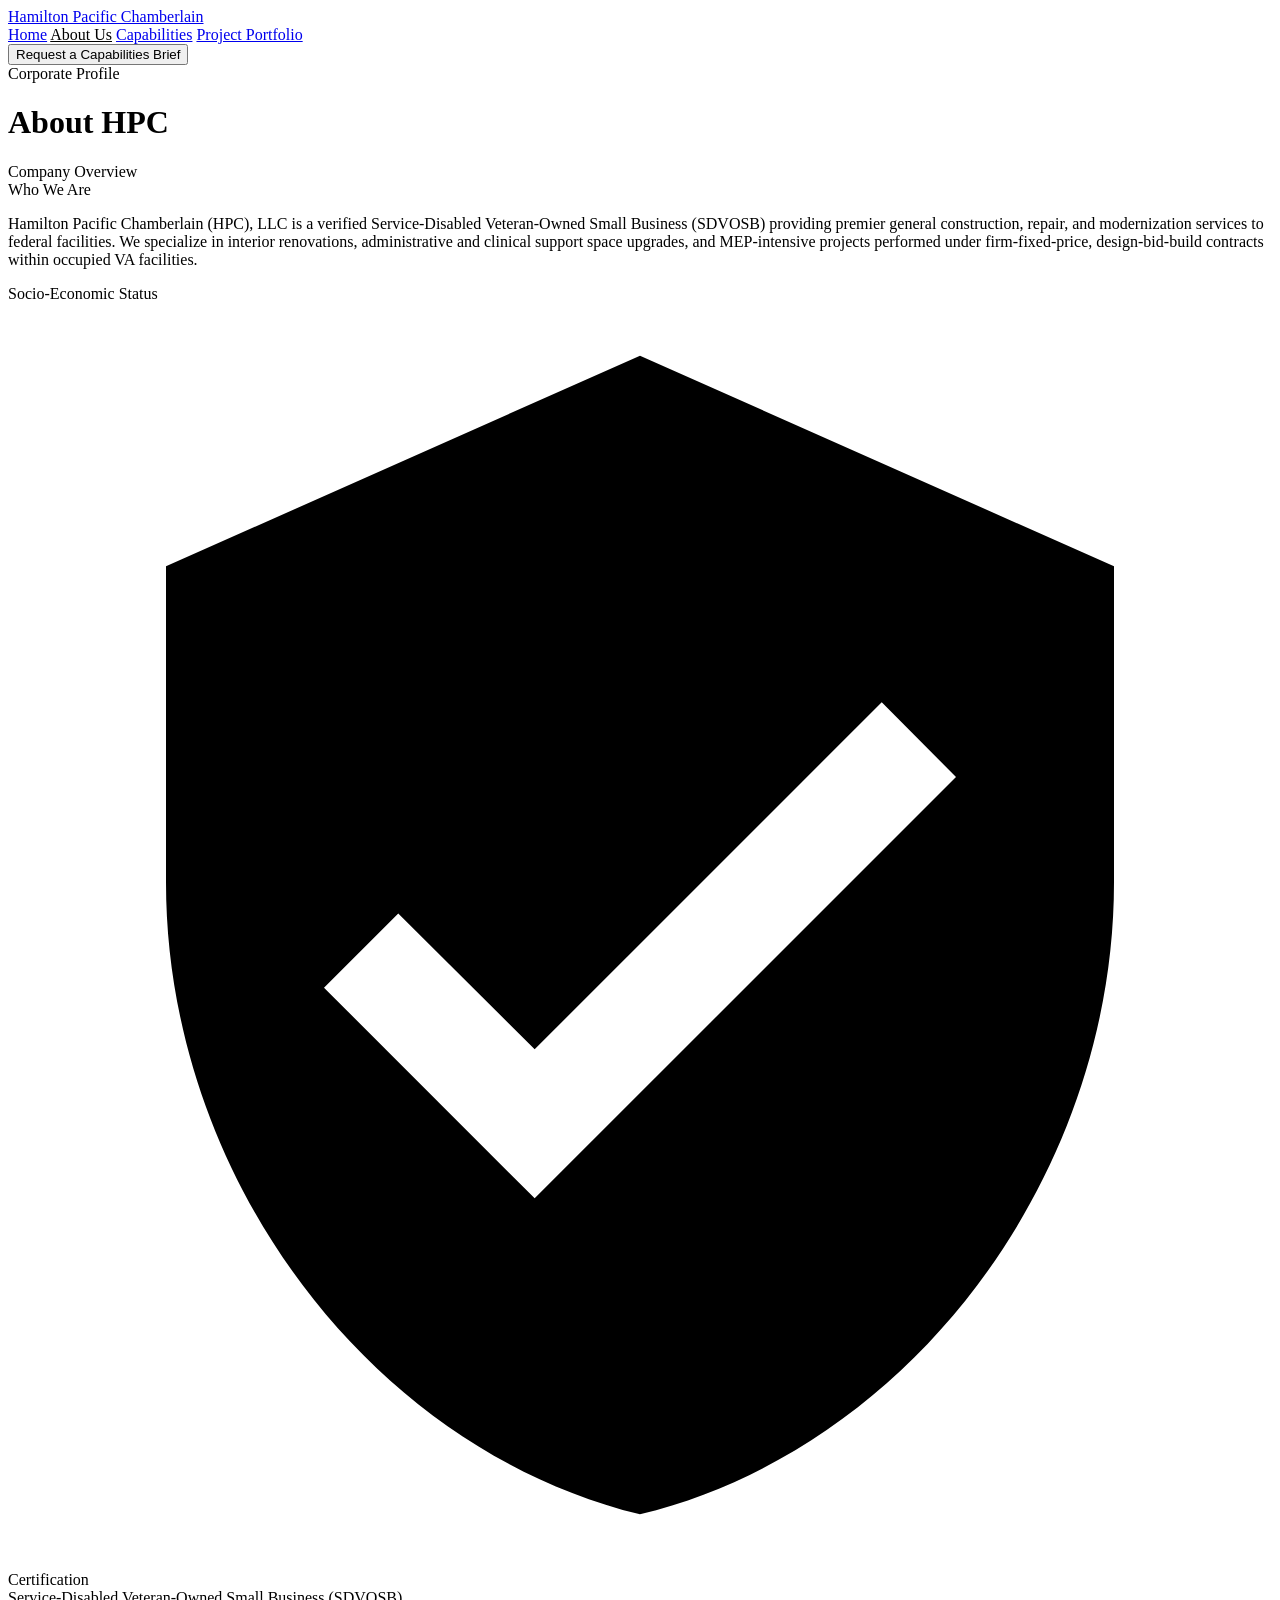
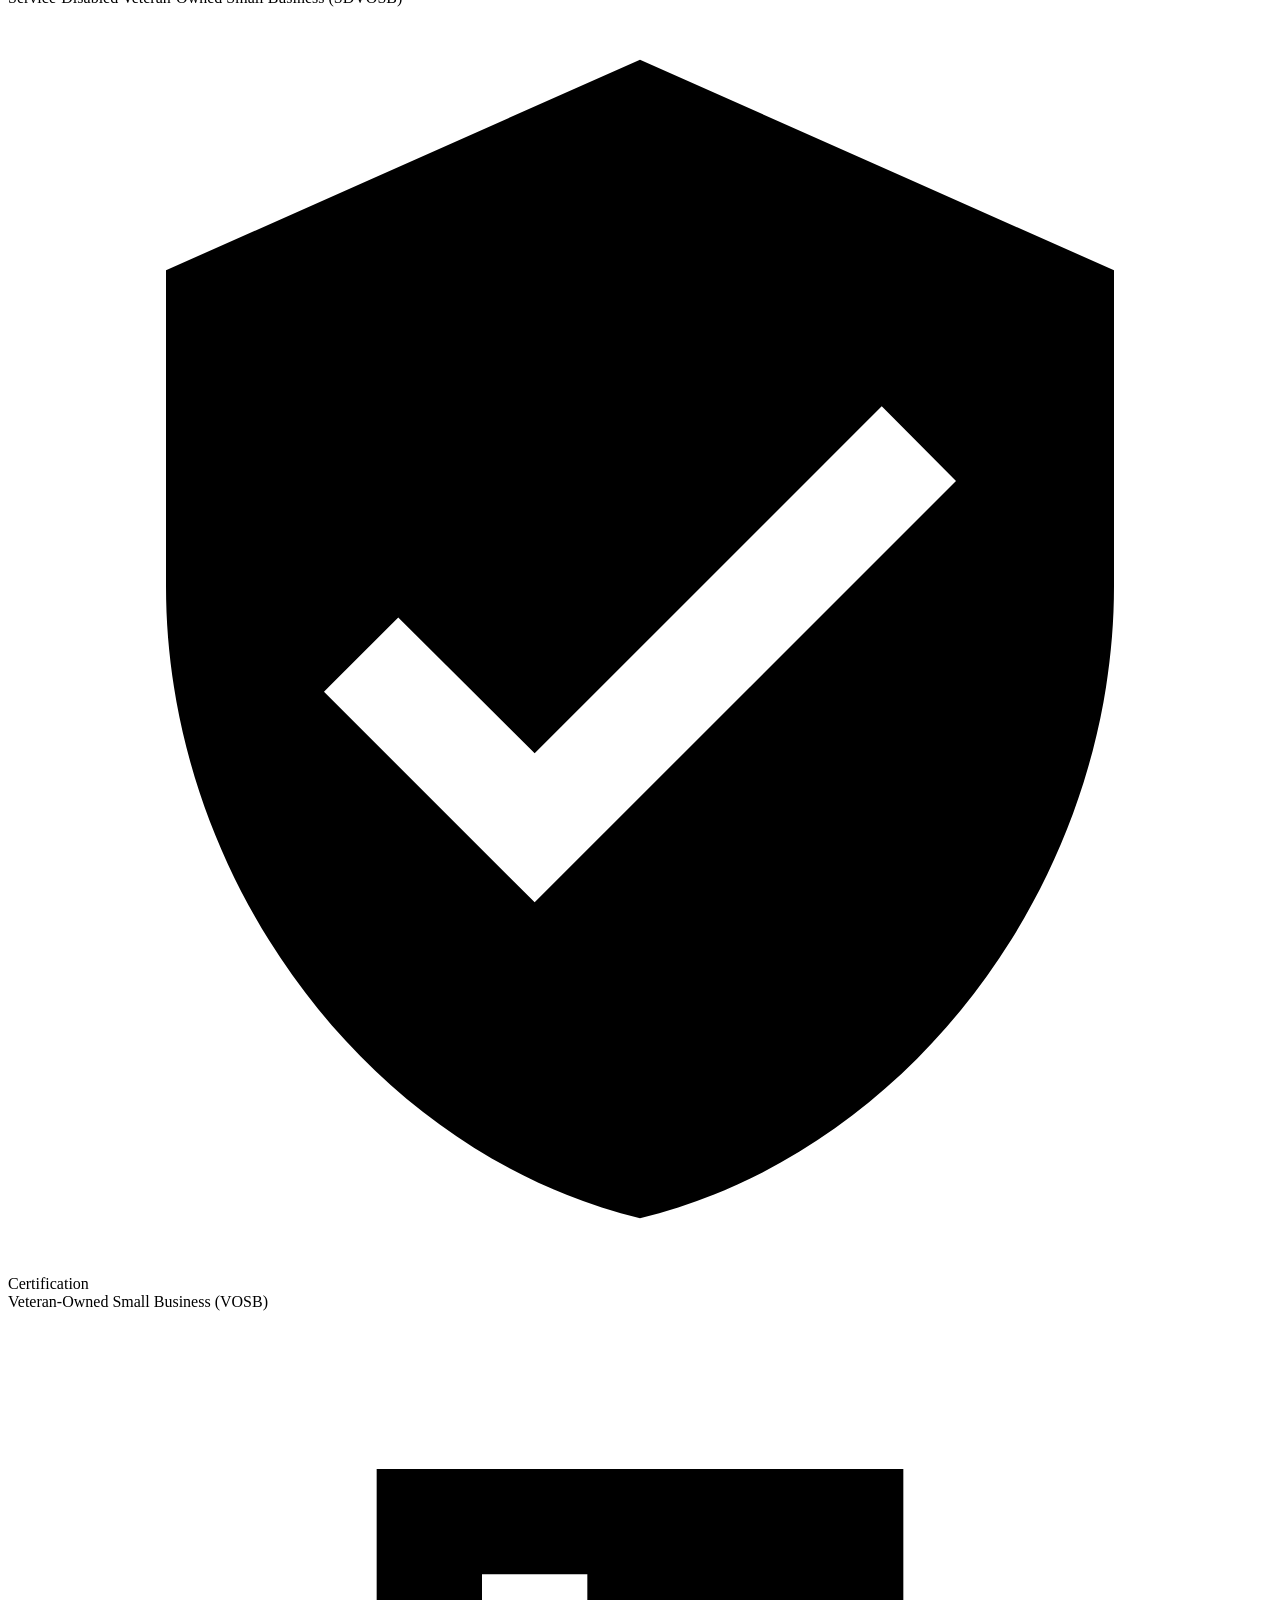
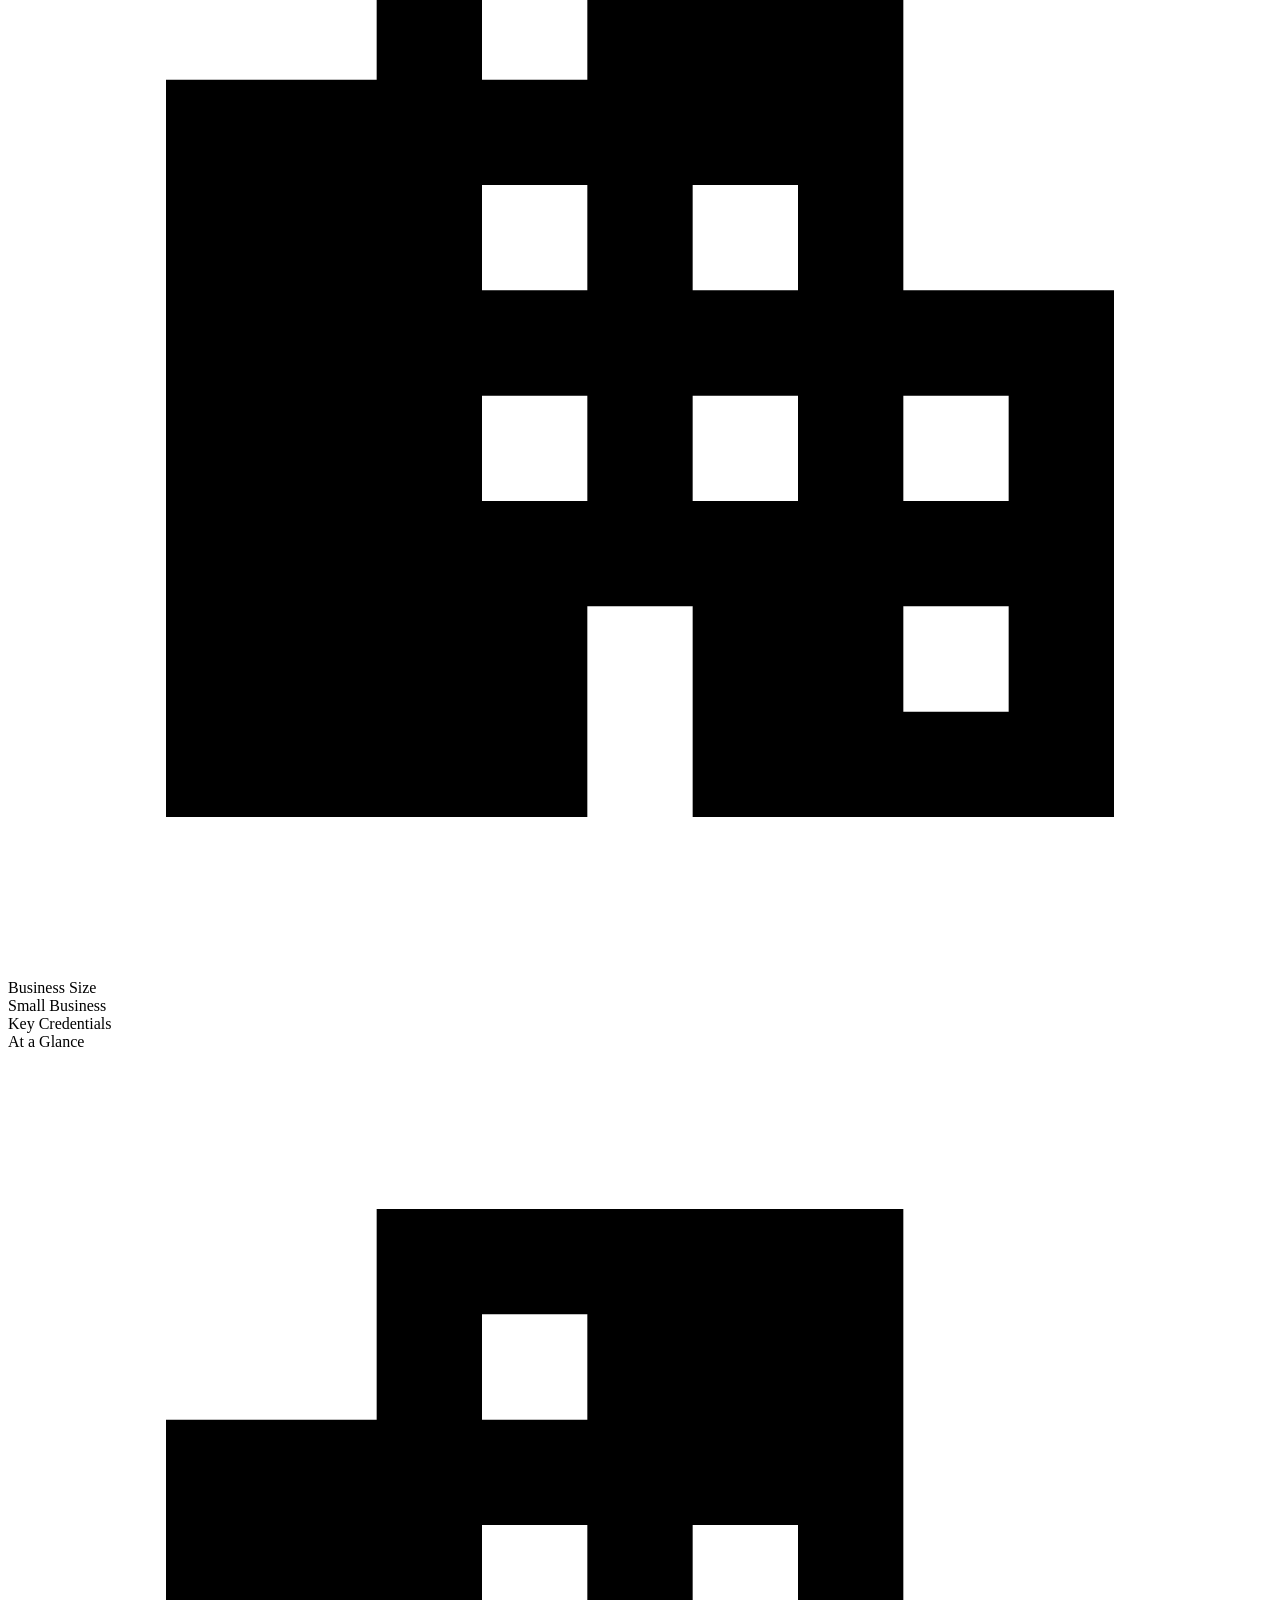
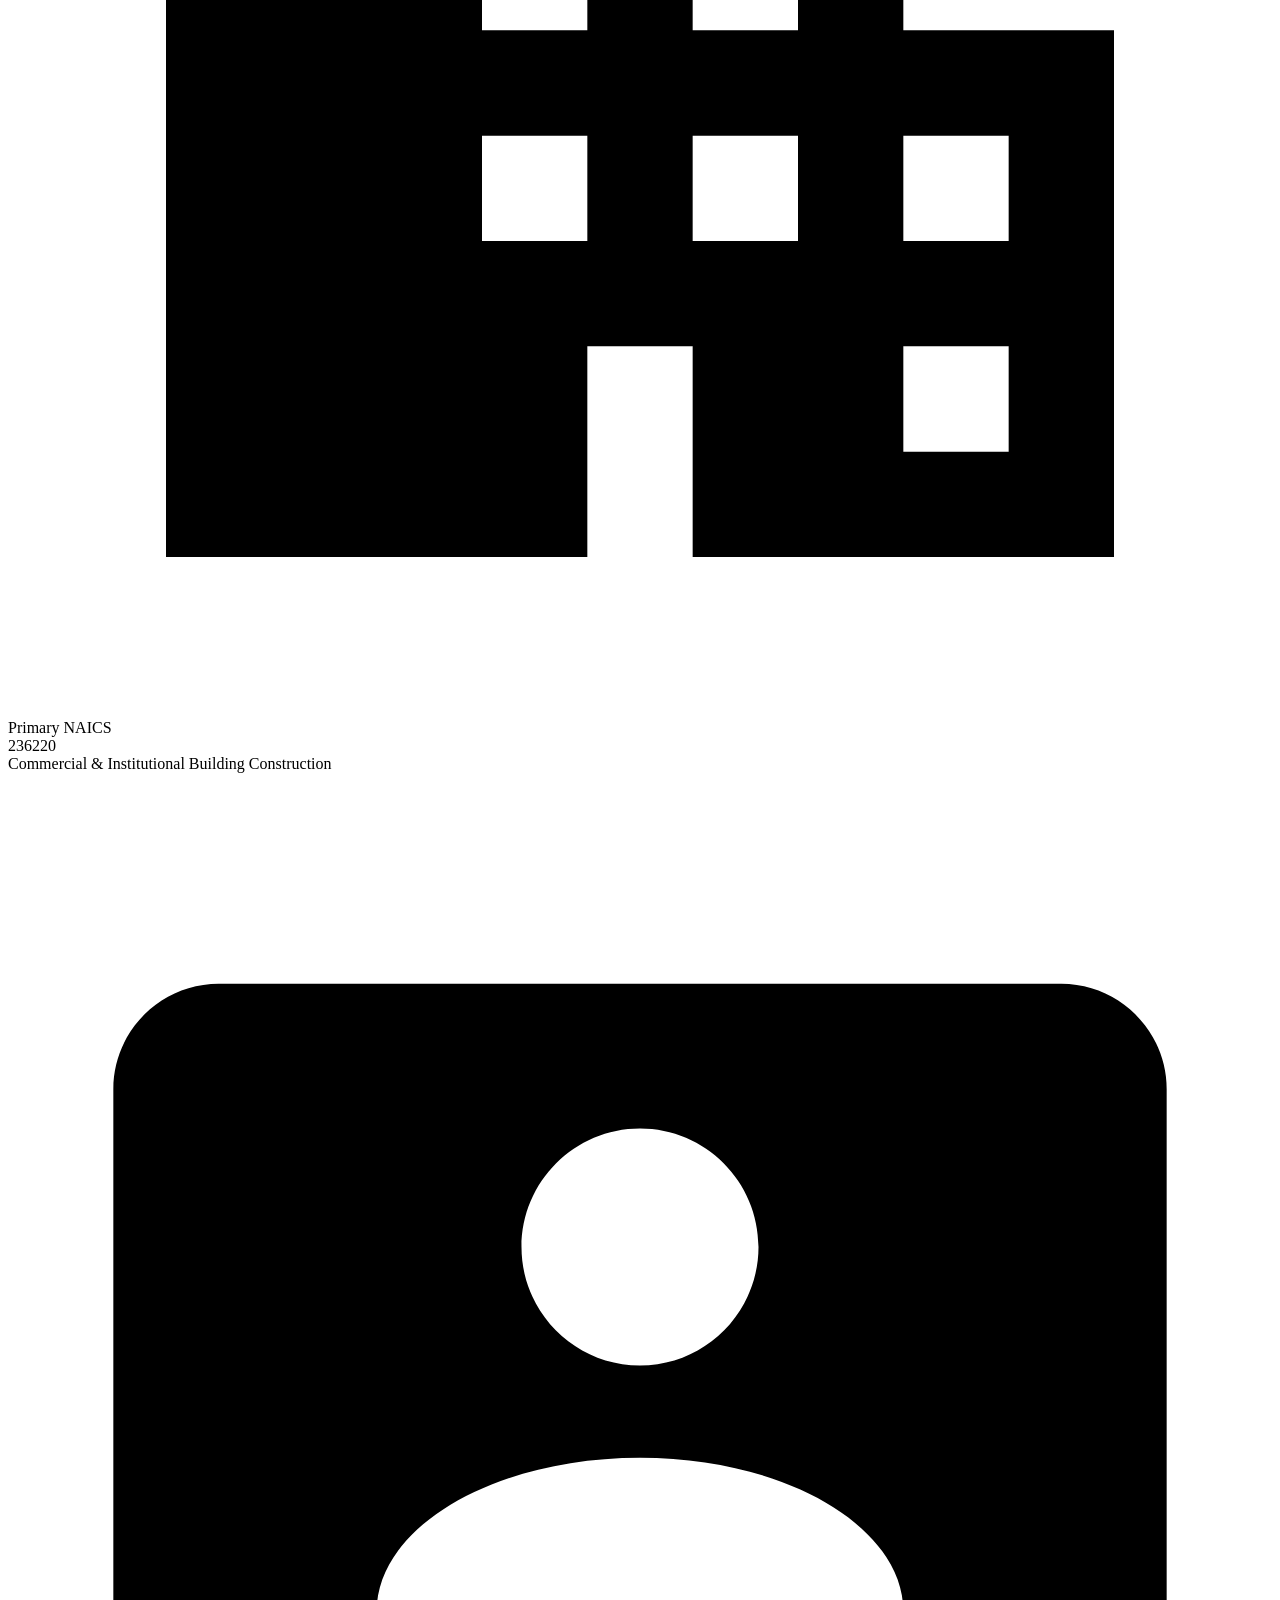
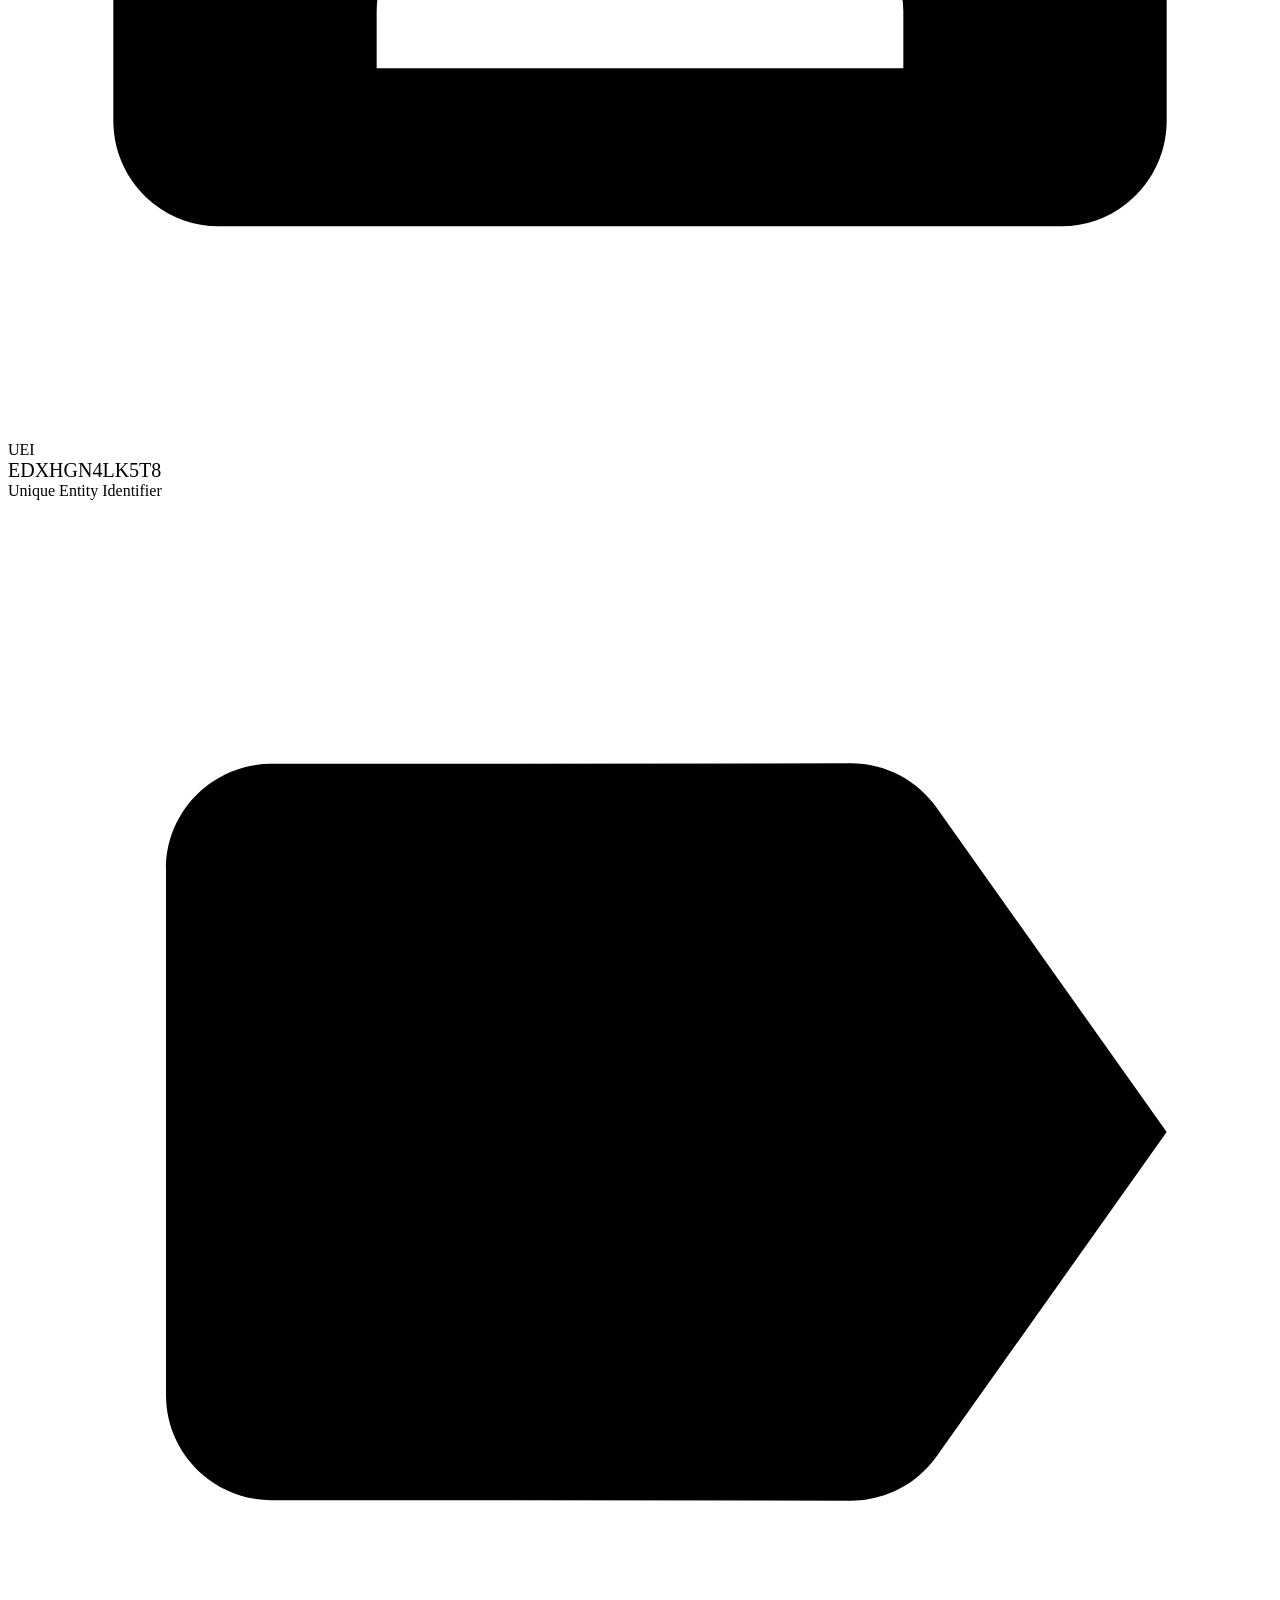
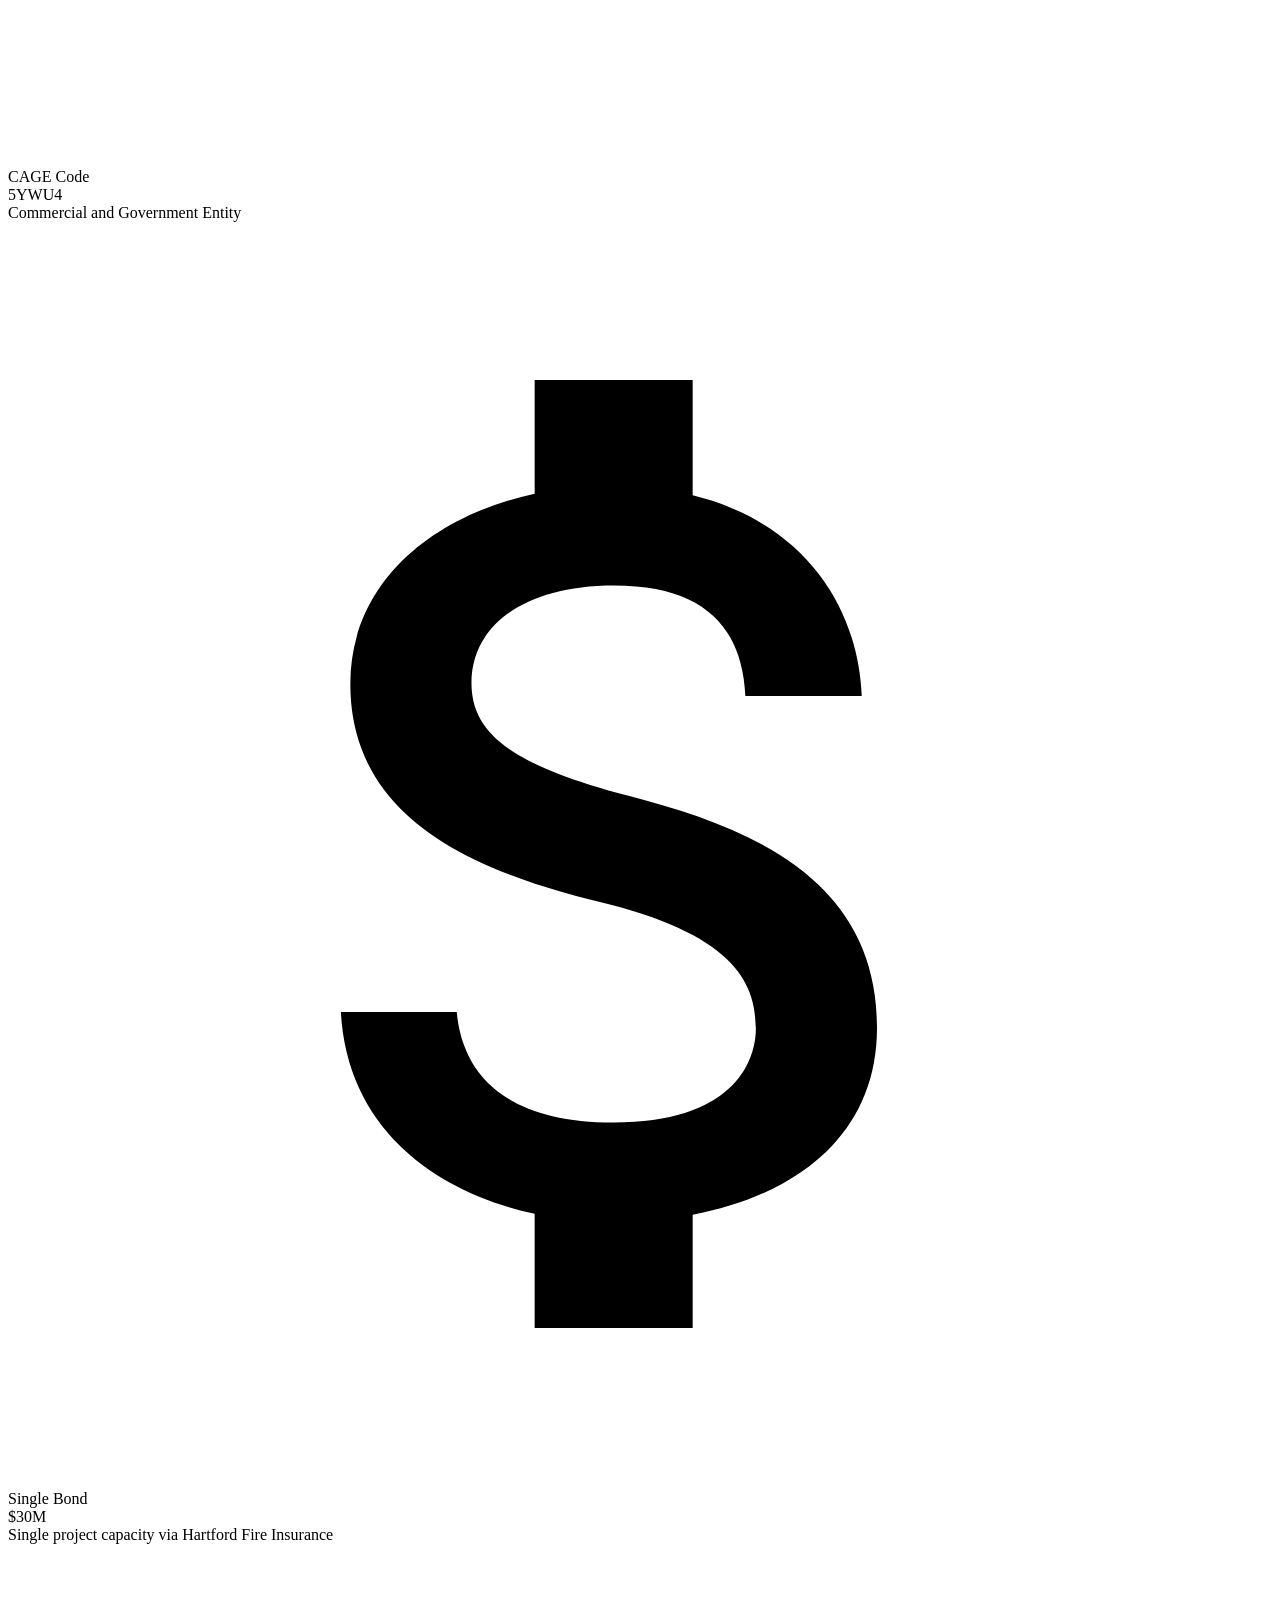
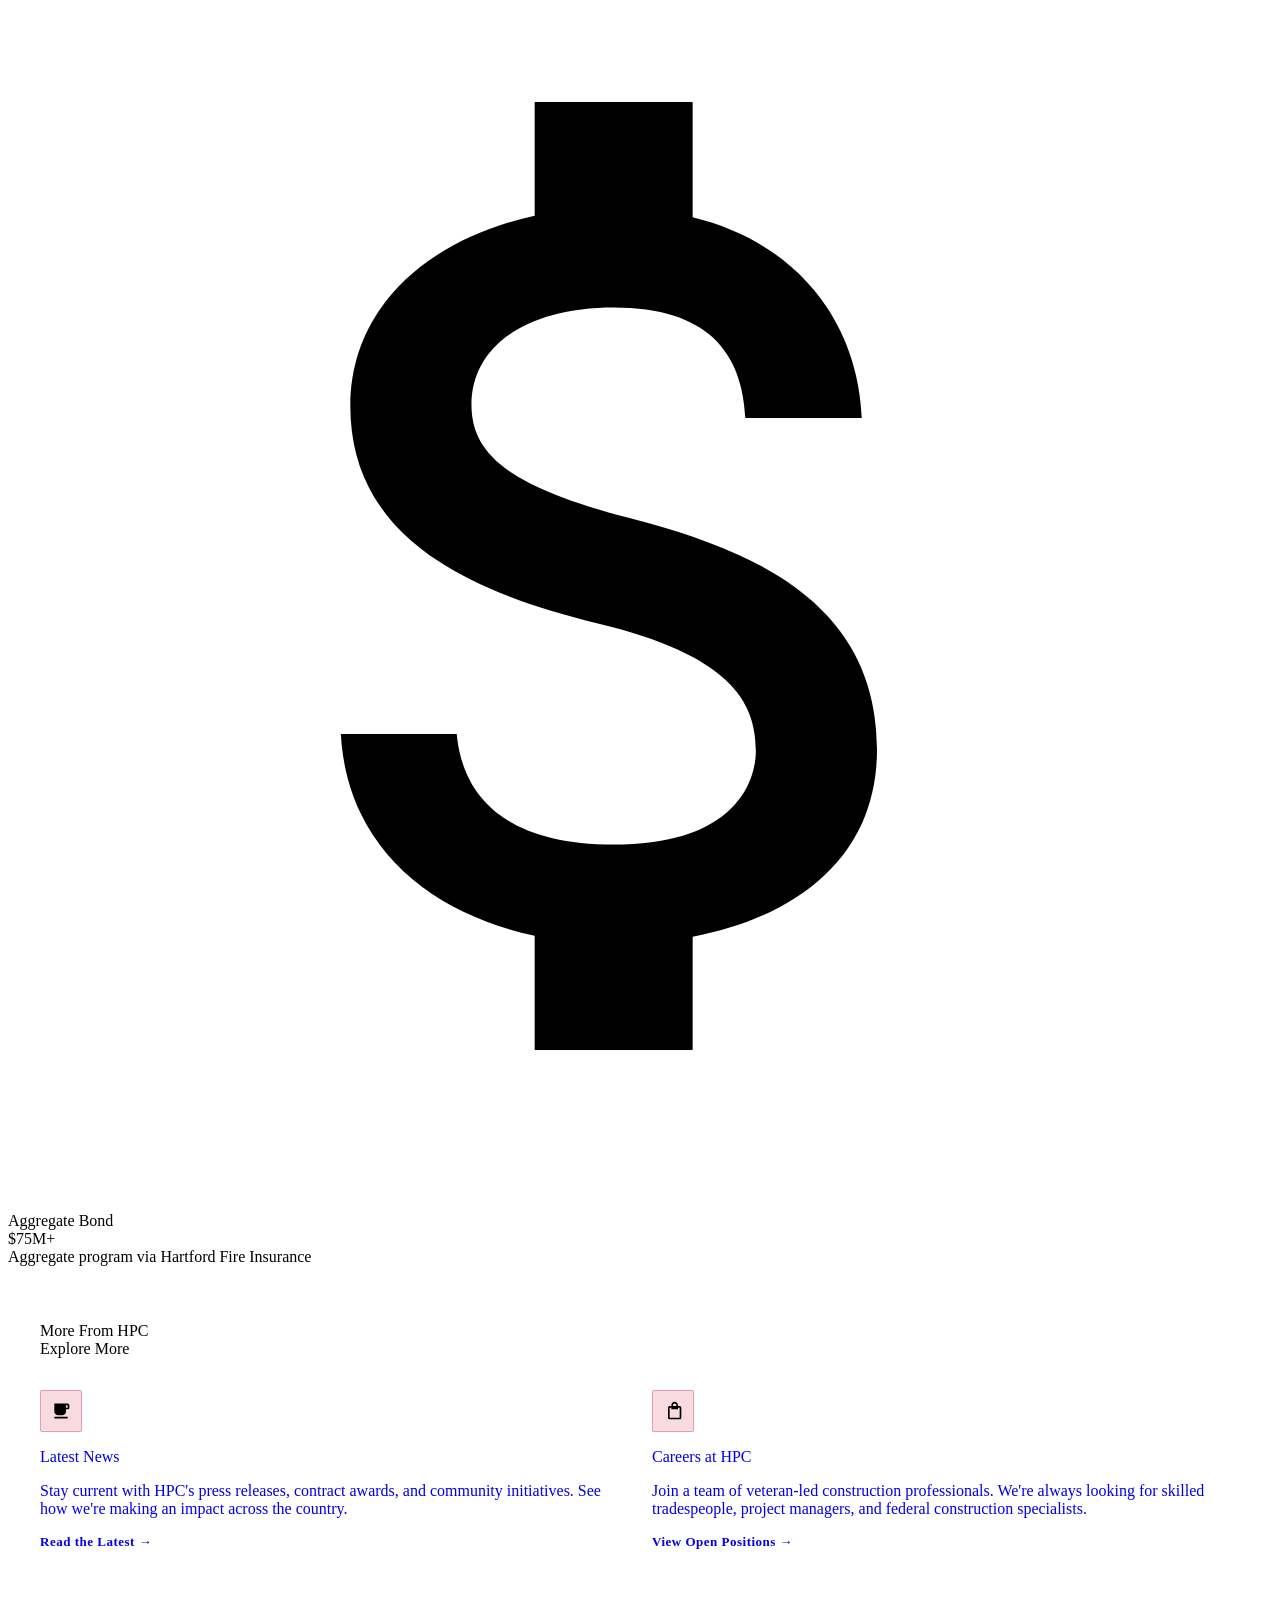
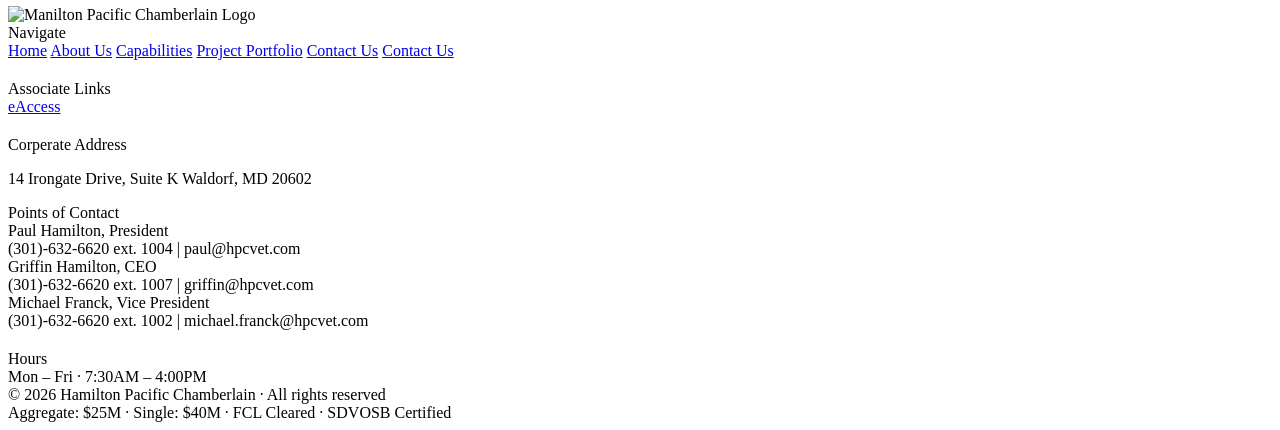
==== commit 4198e672: "add contact page and add to footer" ====
--- a/about.html
+++ b/about.html
@@ -15,7 +15,7 @@
       <a href="/HPC-redesign/index.html" class="hpc-nav-logo">Hamilton Pacific Chamberlain</a>
       <div class="hpc-nav-links">
         <a href="/HPC-redesign/index.html">Home</a>
-        <a href="/HPC-redesign/about.html" style="color: var(--red)">About</a>
+        <a href="/HPC-redesign/about.html" style="color: var(--red)">About Us</a>
         <a href="/HPC-redesign/capabilities.html">Capabilities</a>
         <a href="/HPC-redesign/projects.html">Project Portfolio</a>
       </div>
@@ -173,10 +173,9 @@
           <a class="hpc-footer-link" href="/HPC-redesign/index.html">Home</a>
           <a class="hpc-footer-link" href="/HPC-redesign/about.html">About Us</a>
           <a class="hpc-footer-link" href="/HPC-redesign/capabilities.html">Capabilities</a>
-          <a class="hpc-footer-link" href="/HPC-redesign/projects.html">Project Gallery</a>
-          <!-- <a href="/HPC-redesign/news.html">News</a> -->
-          <!-- <a href="/HPC-redesign/career.html">Careers</a> -->
-          <!-- <a href="https://www.hpcsvcs.com/">Services ↗</a> -->
+          <a class="hpc-footer-link" href="/HPC-redesign/projects.html">Project Portfolio</a>
+          <a class="hpc-footer-link" href="/HPC-redesign/contact.html">Contact Us</a>
+          <a href="/HPC-redesign/projects.html">Contact Us</a>
           <div style="margin-top:20px;">
             <div class="hpc-footer-col-title">Associate Links</div>
             <a class="hpc-footer-link" href="https://eaccess.foundationsoft.com/Login">eAccess</a>
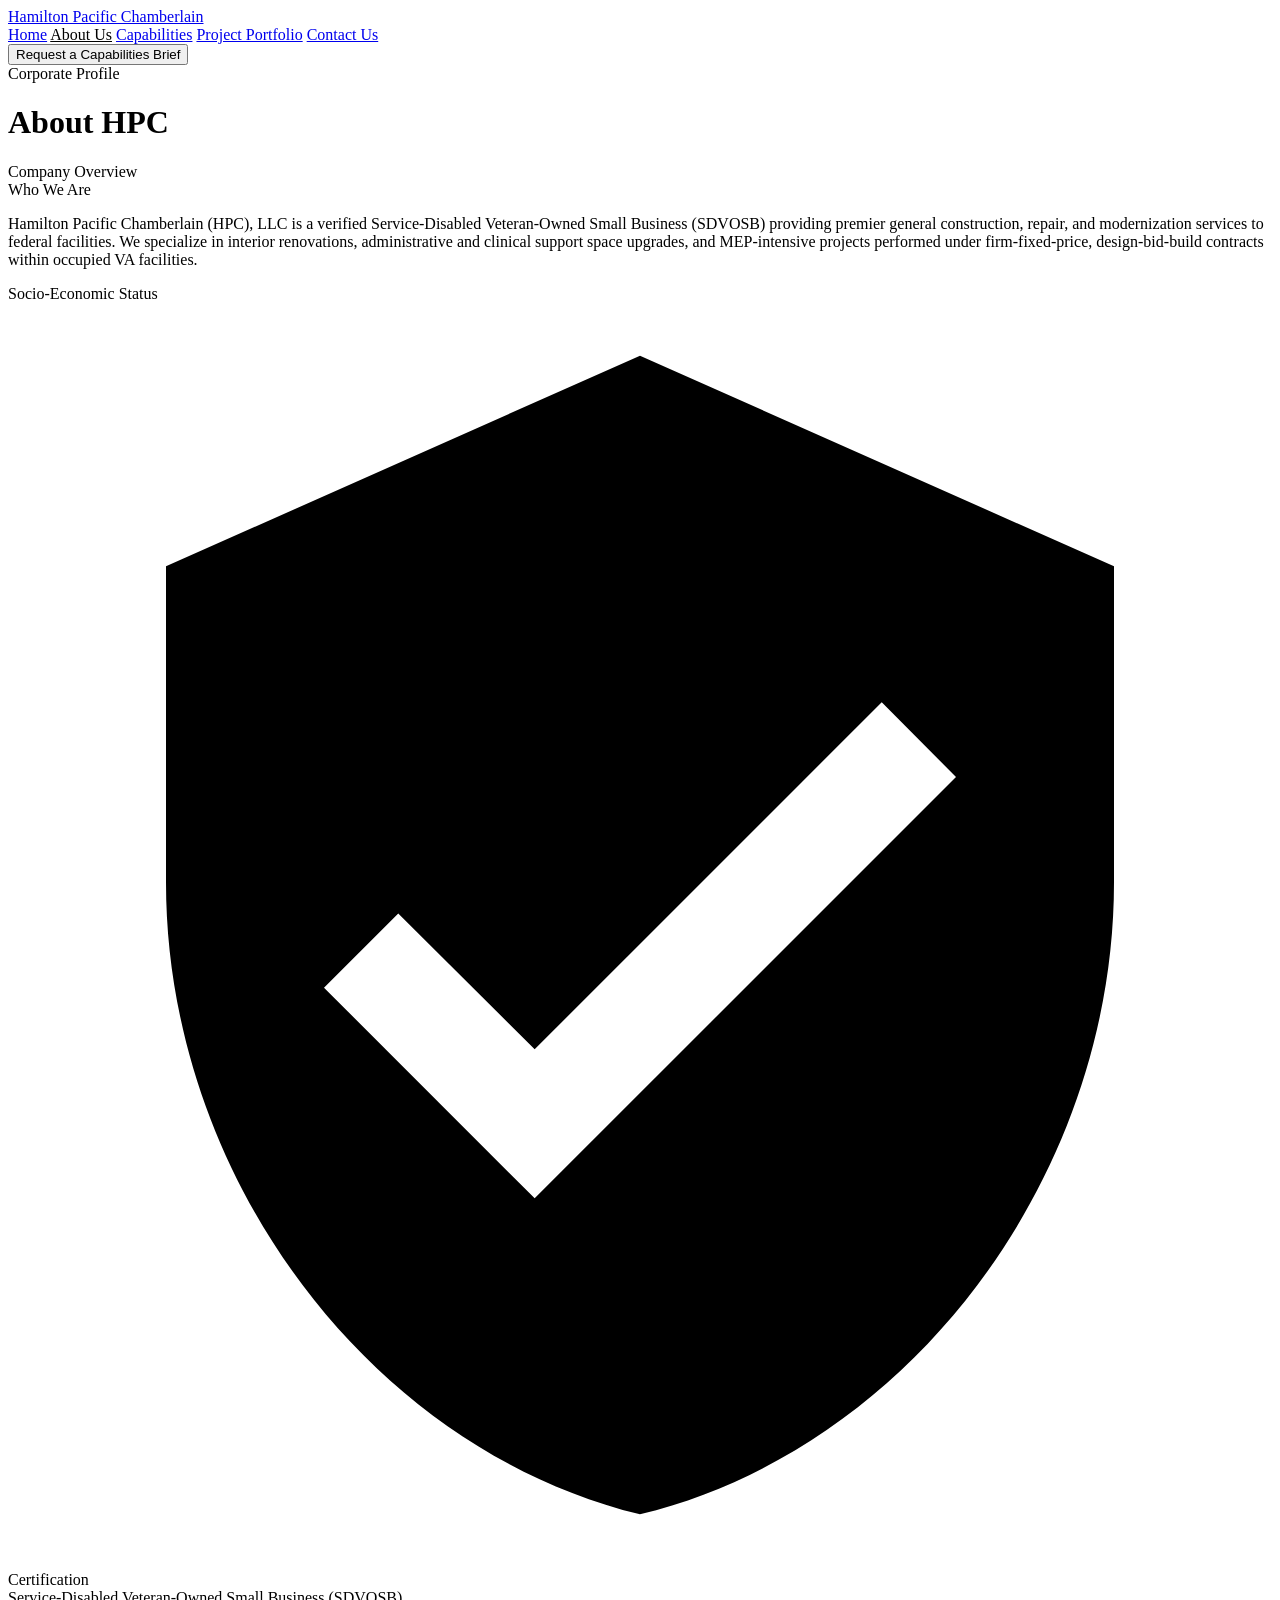
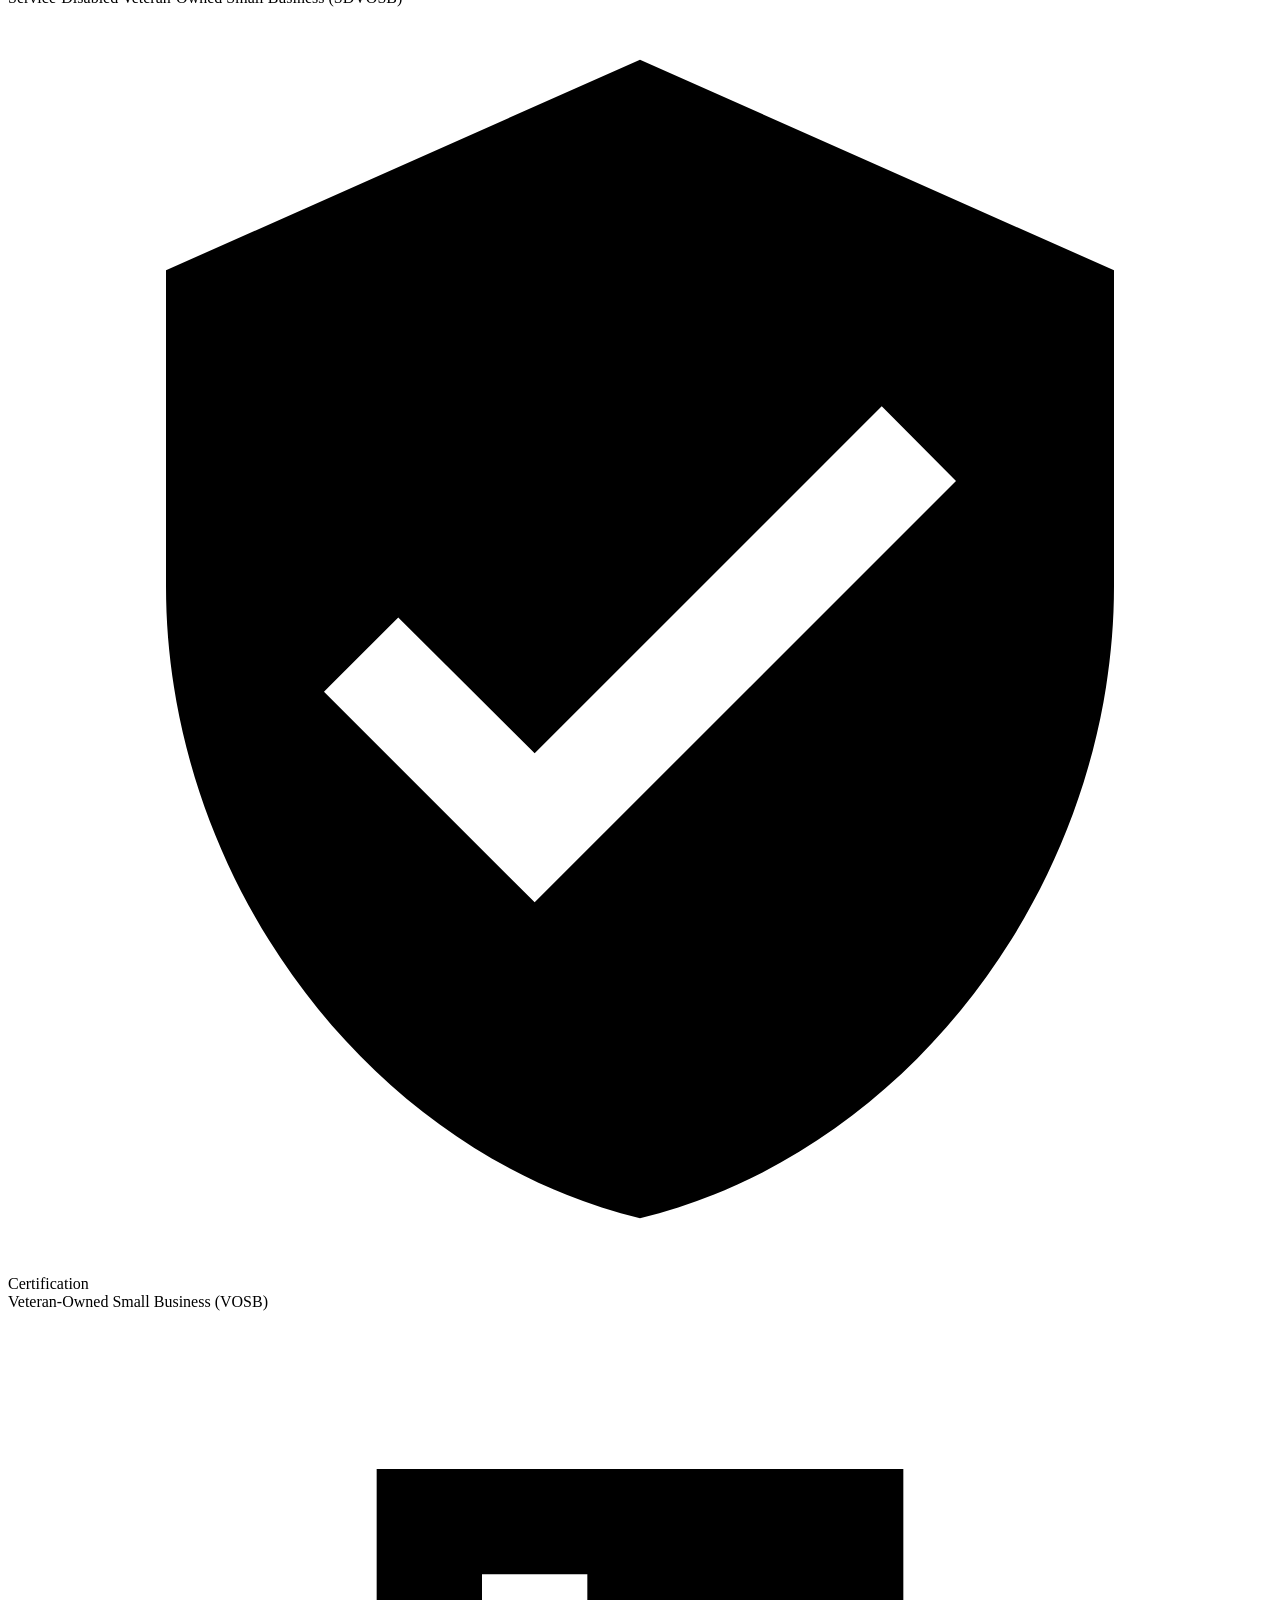
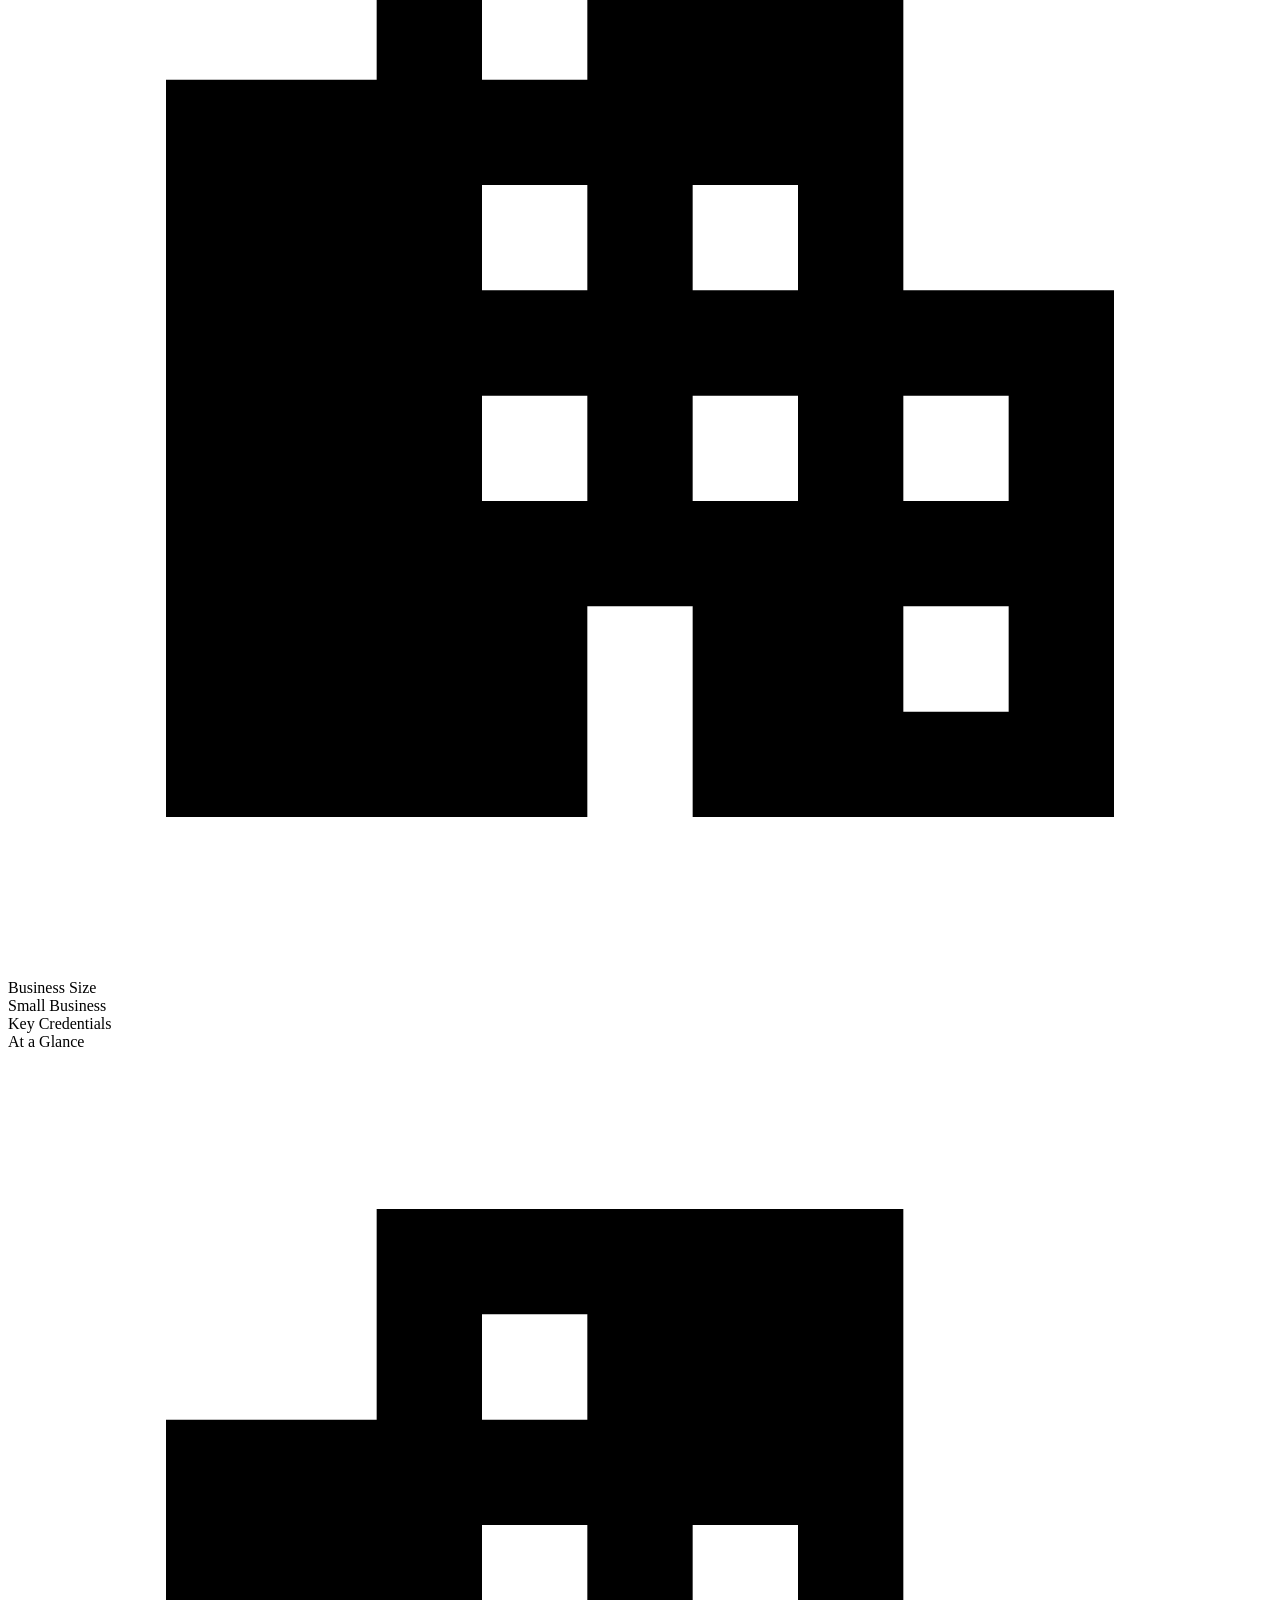
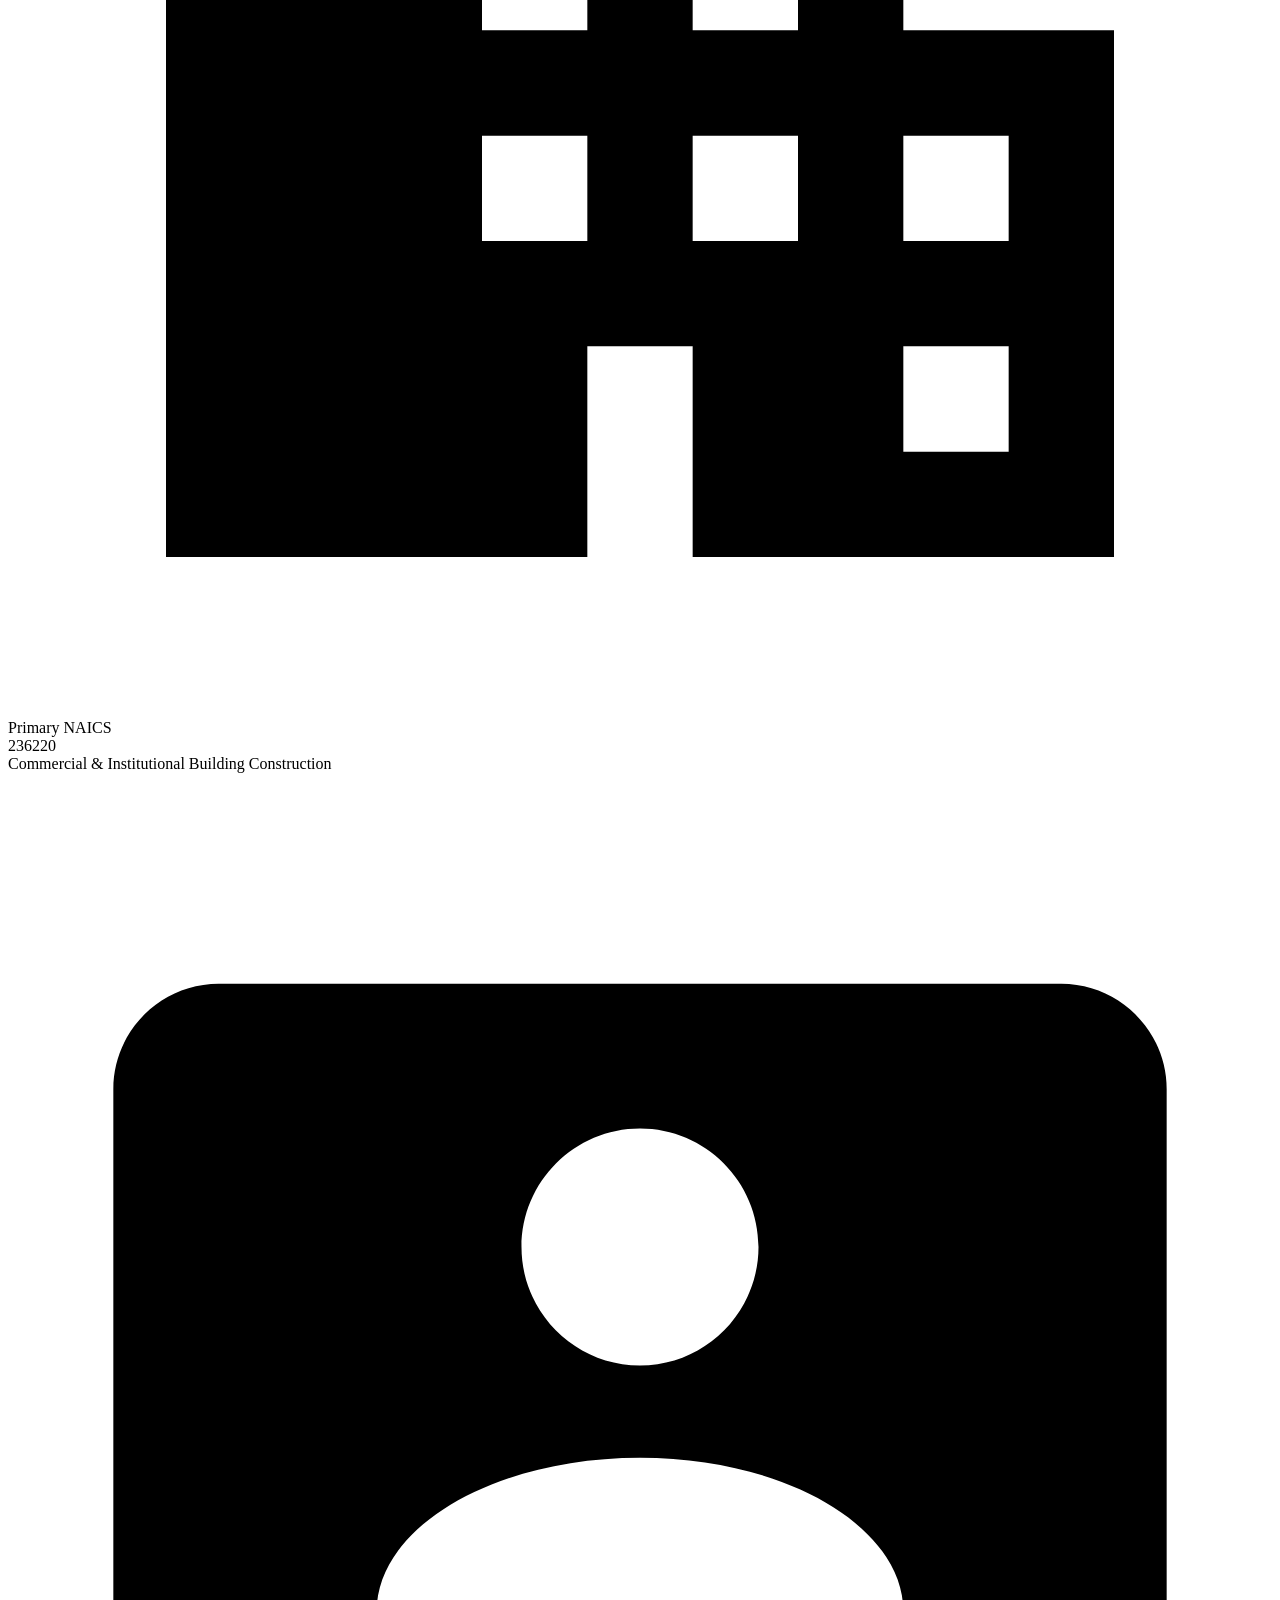
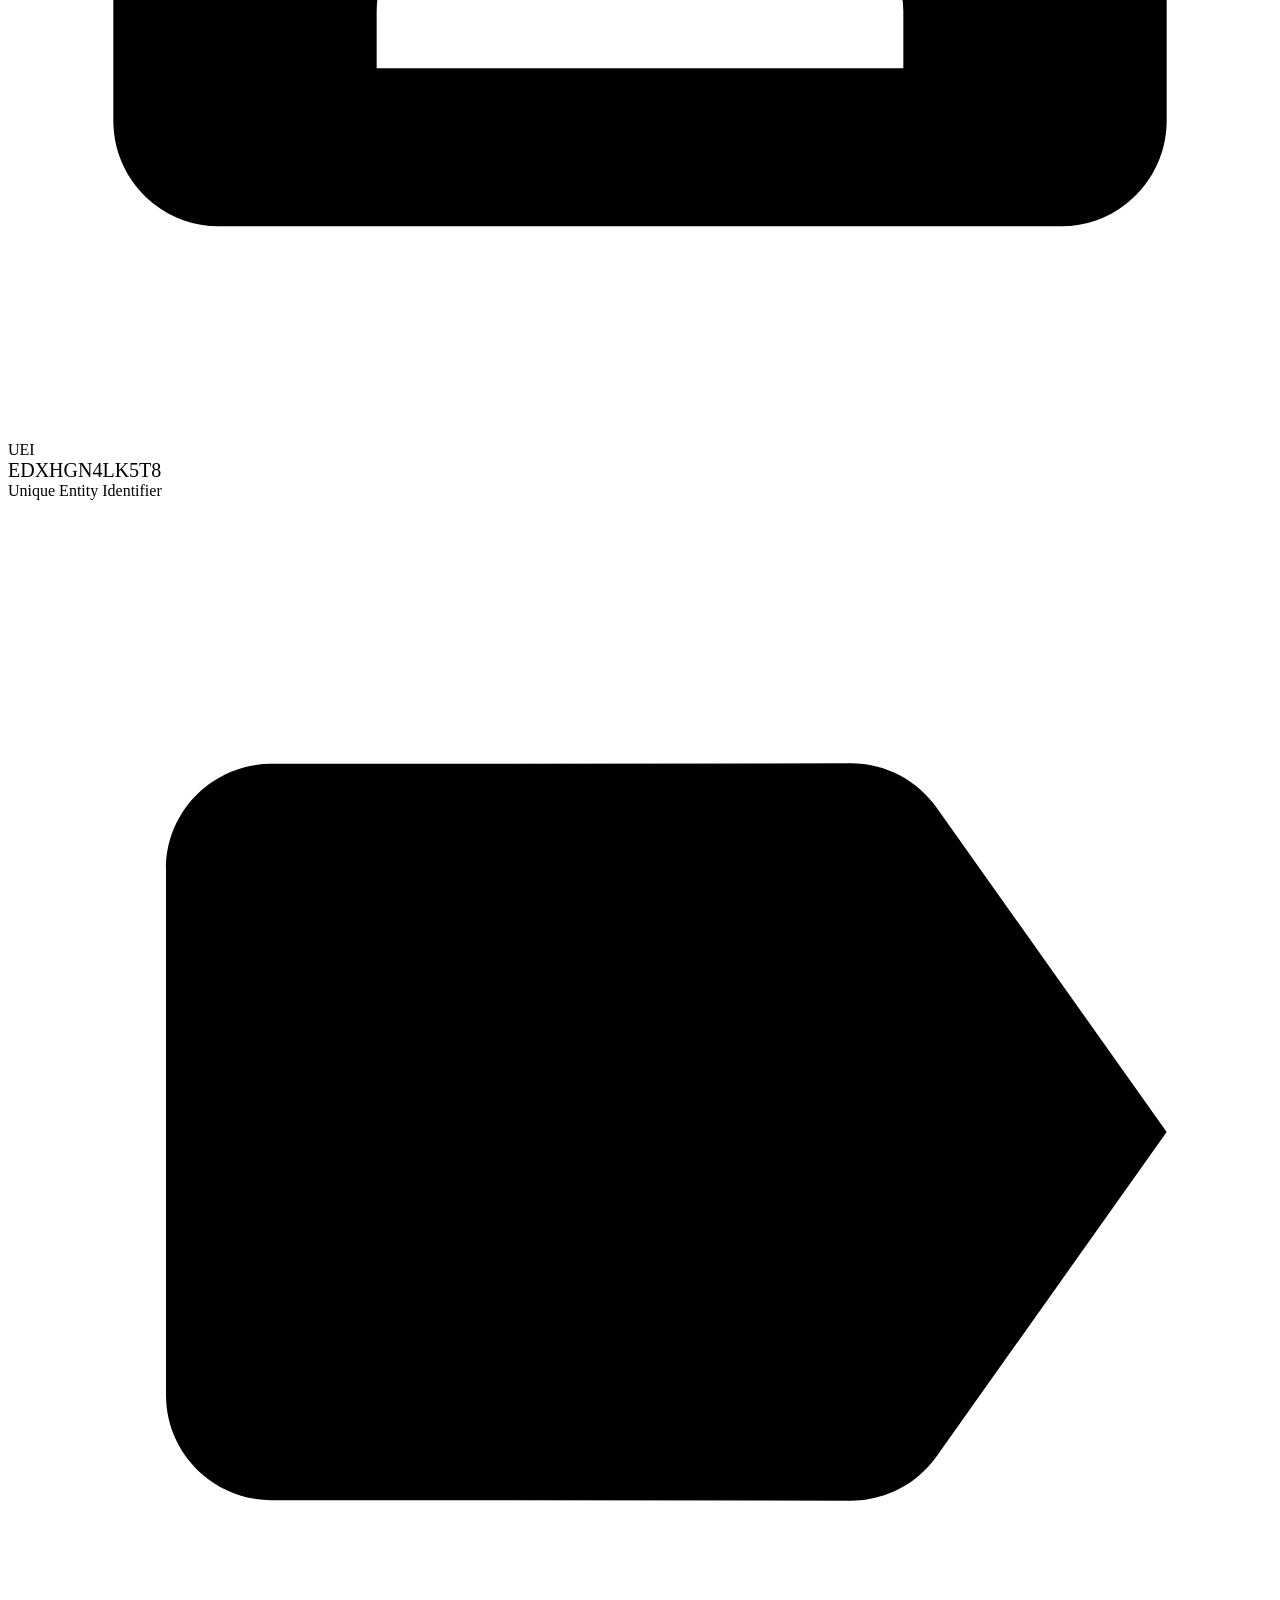
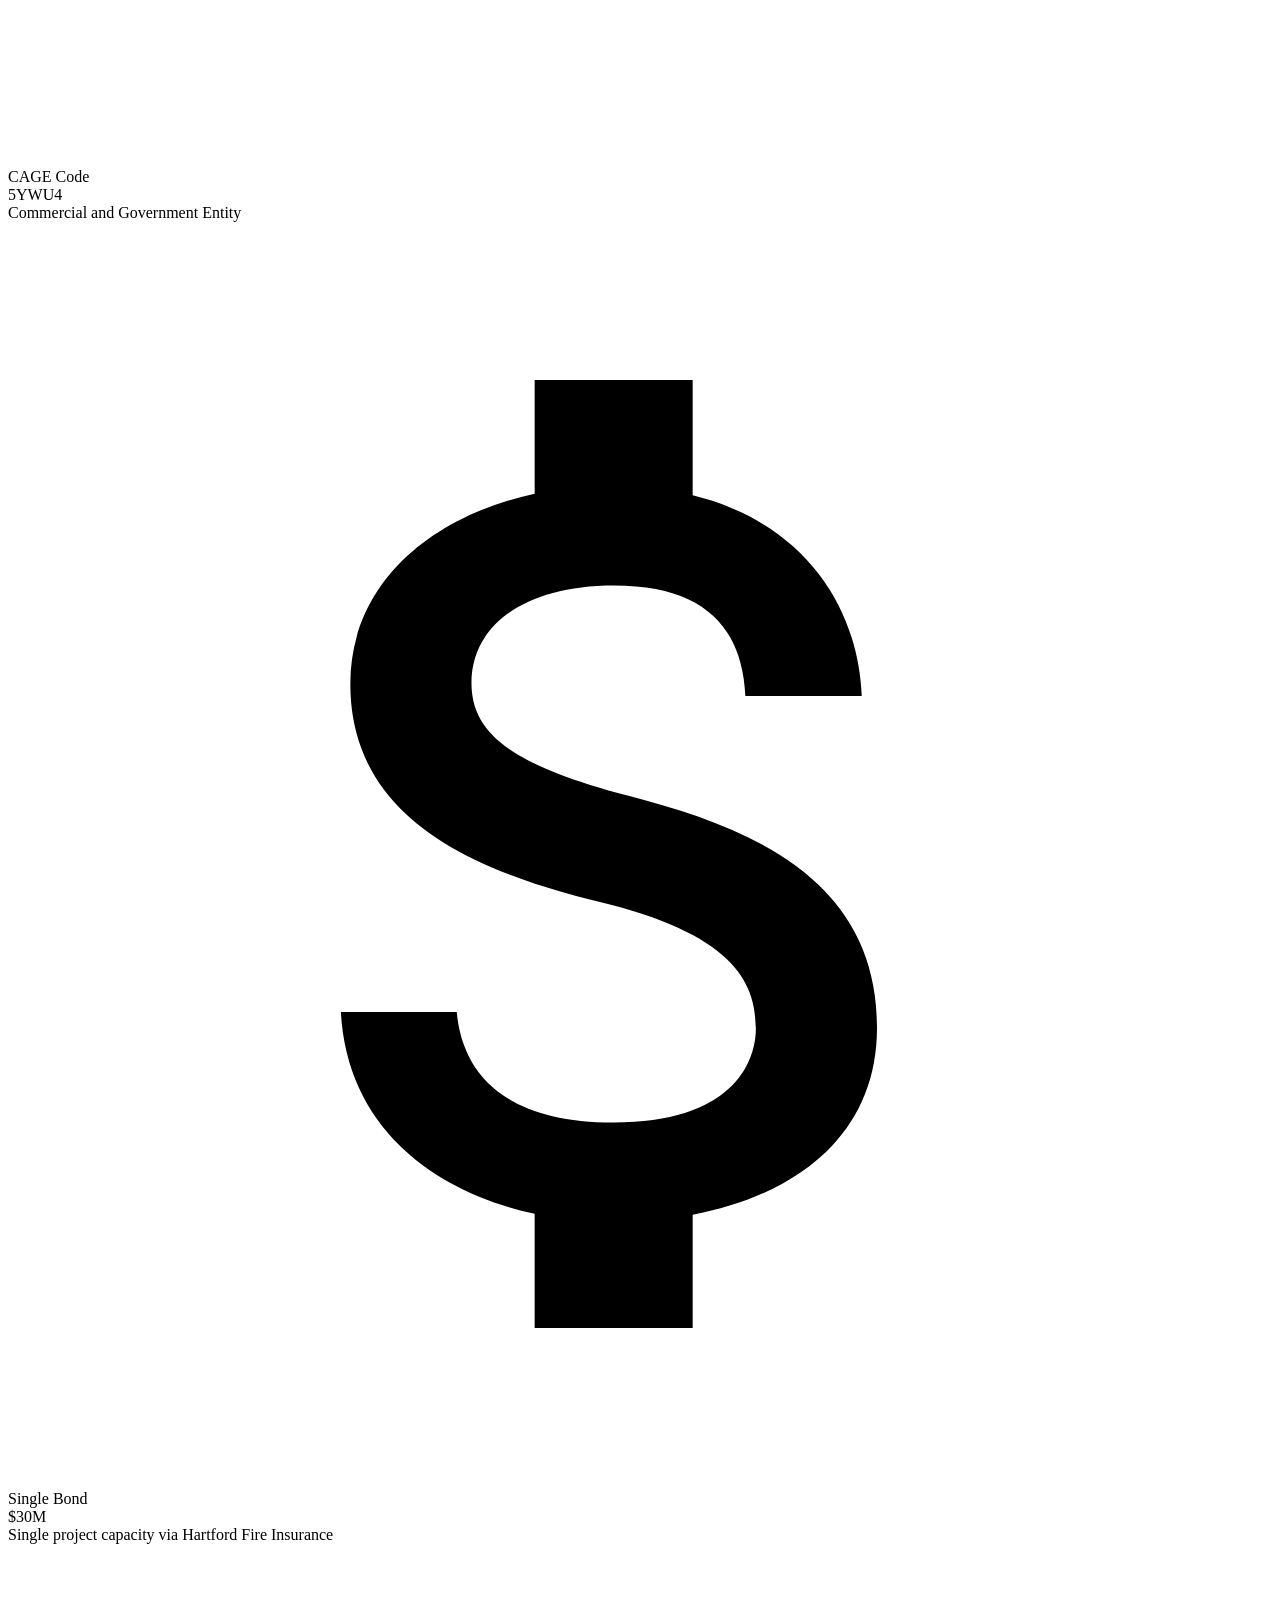
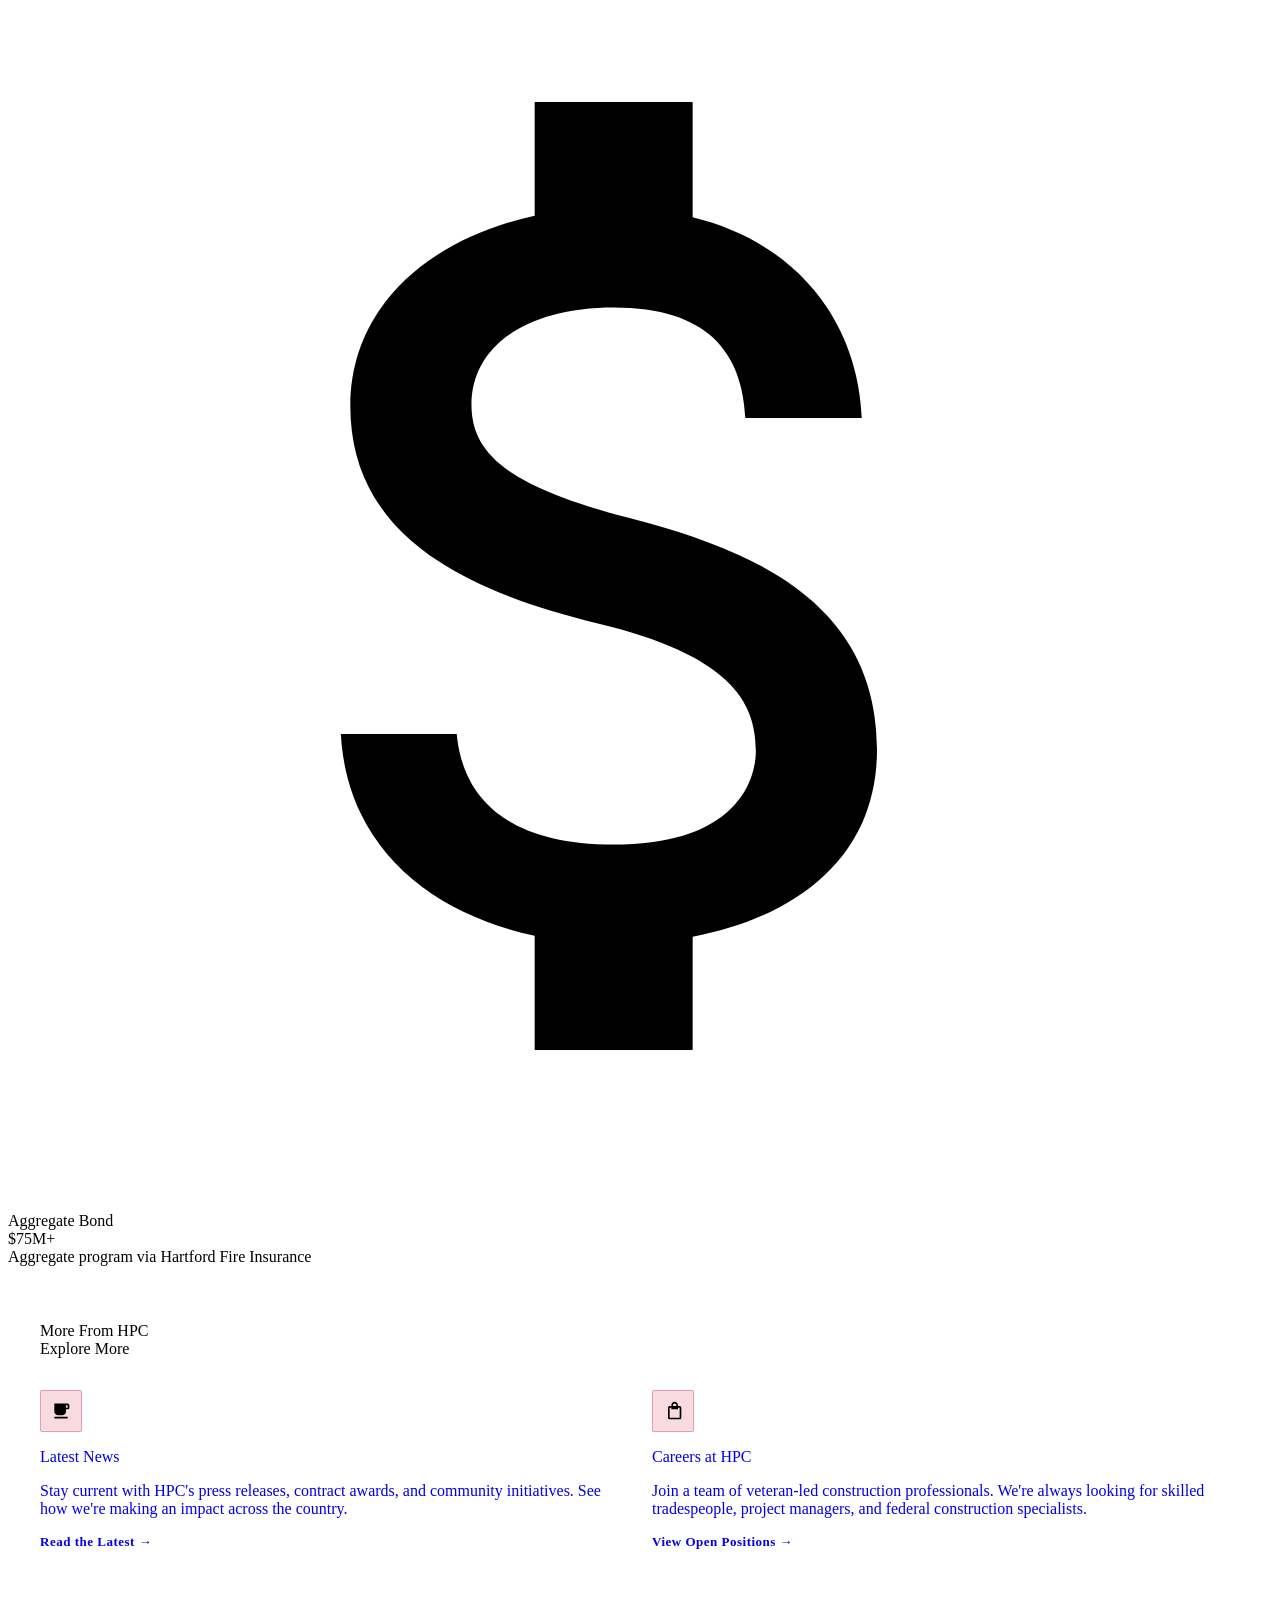
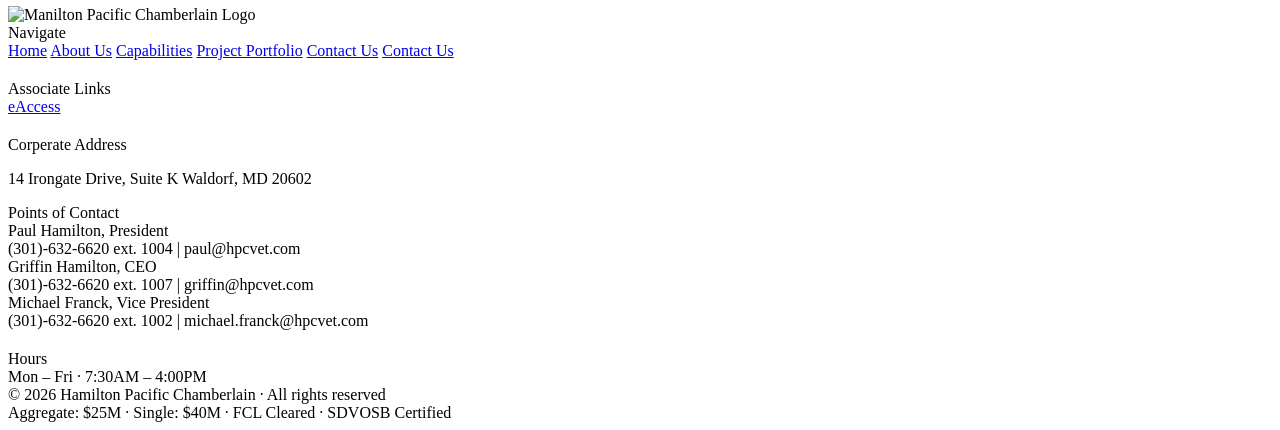
==== commit 7cd95446: "fix contact us link in header" ====
--- a/about.html
+++ b/about.html
@@ -18,6 +18,7 @@
         <a href="/HPC-redesign/about.html" style="color: var(--red)">About Us</a>
         <a href="/HPC-redesign/capabilities.html">Capabilities</a>
         <a href="/HPC-redesign/projects.html">Project Portfolio</a>
+        <a href="/HPC-redesign/contact.html">Contact Us</a>
       </div>
       <button class="hpc-nav-cta">Request a Capabilities Brief</button>
     </nav>
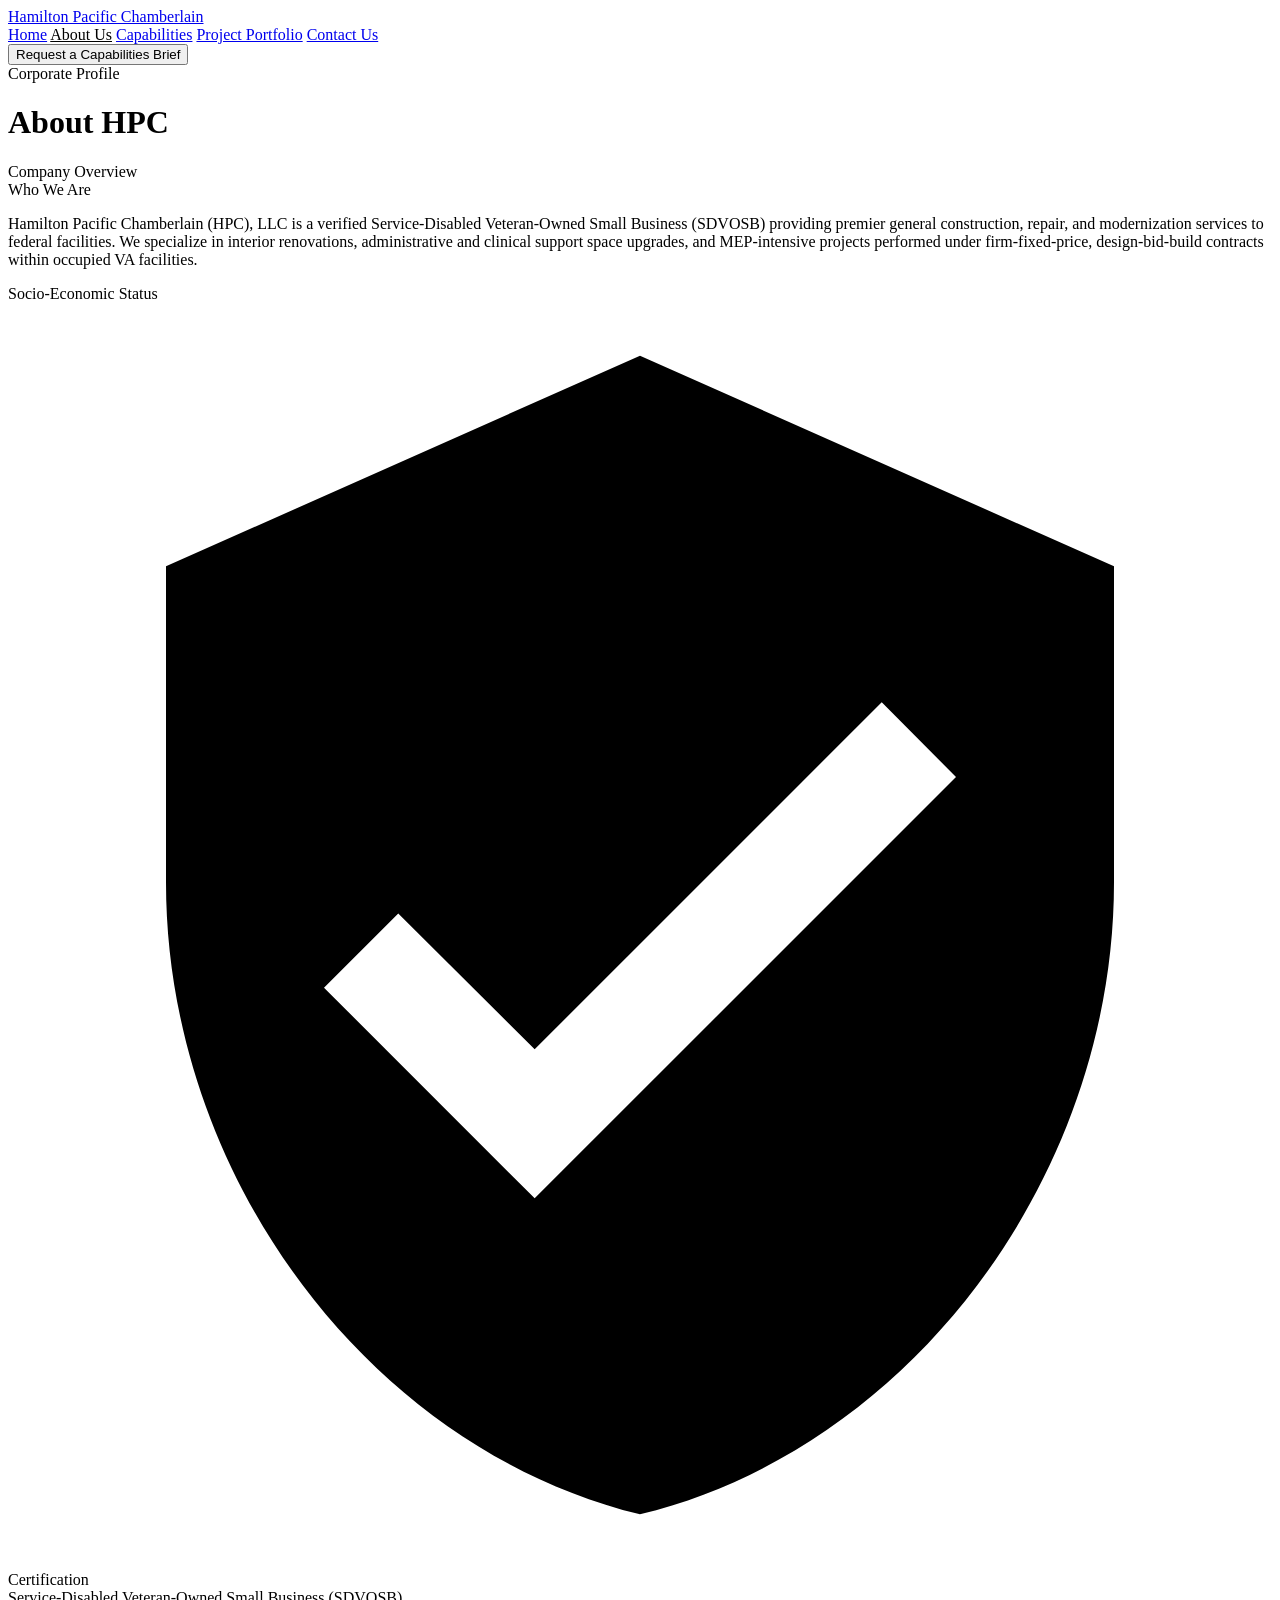
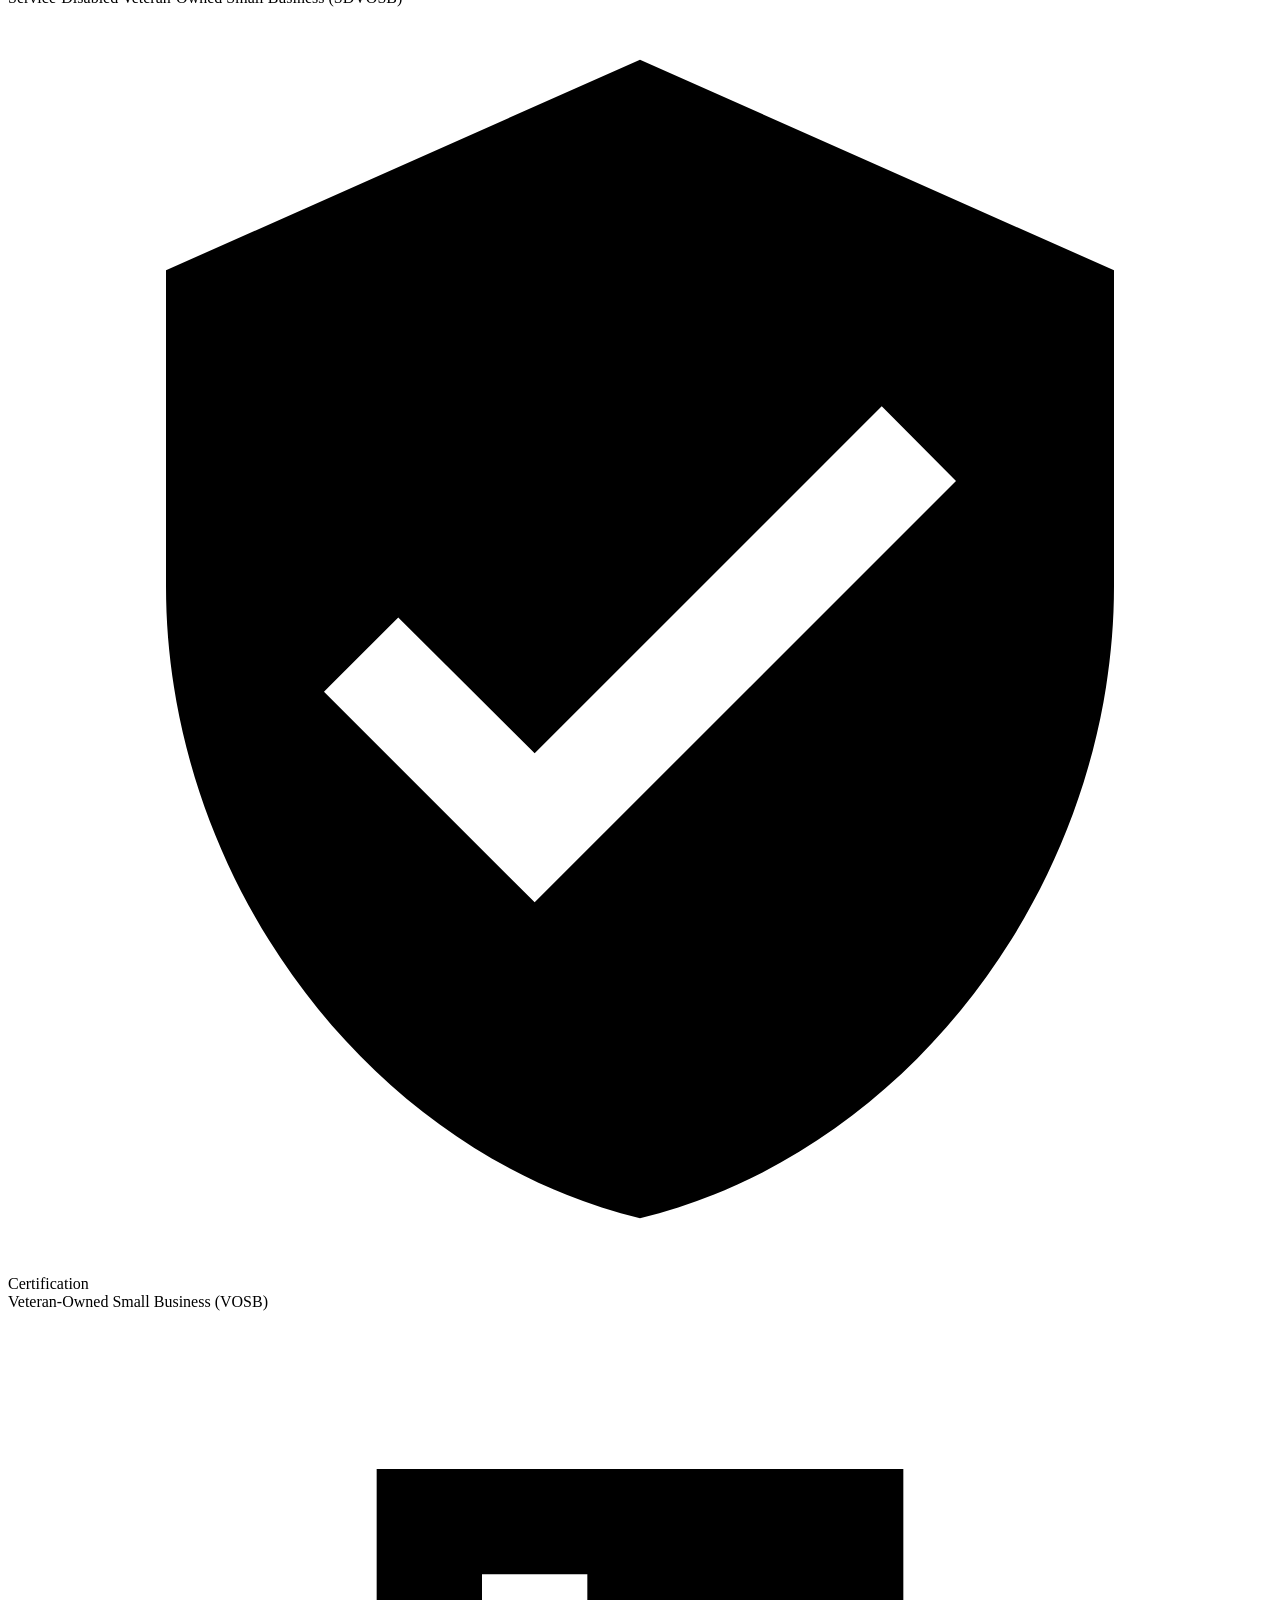
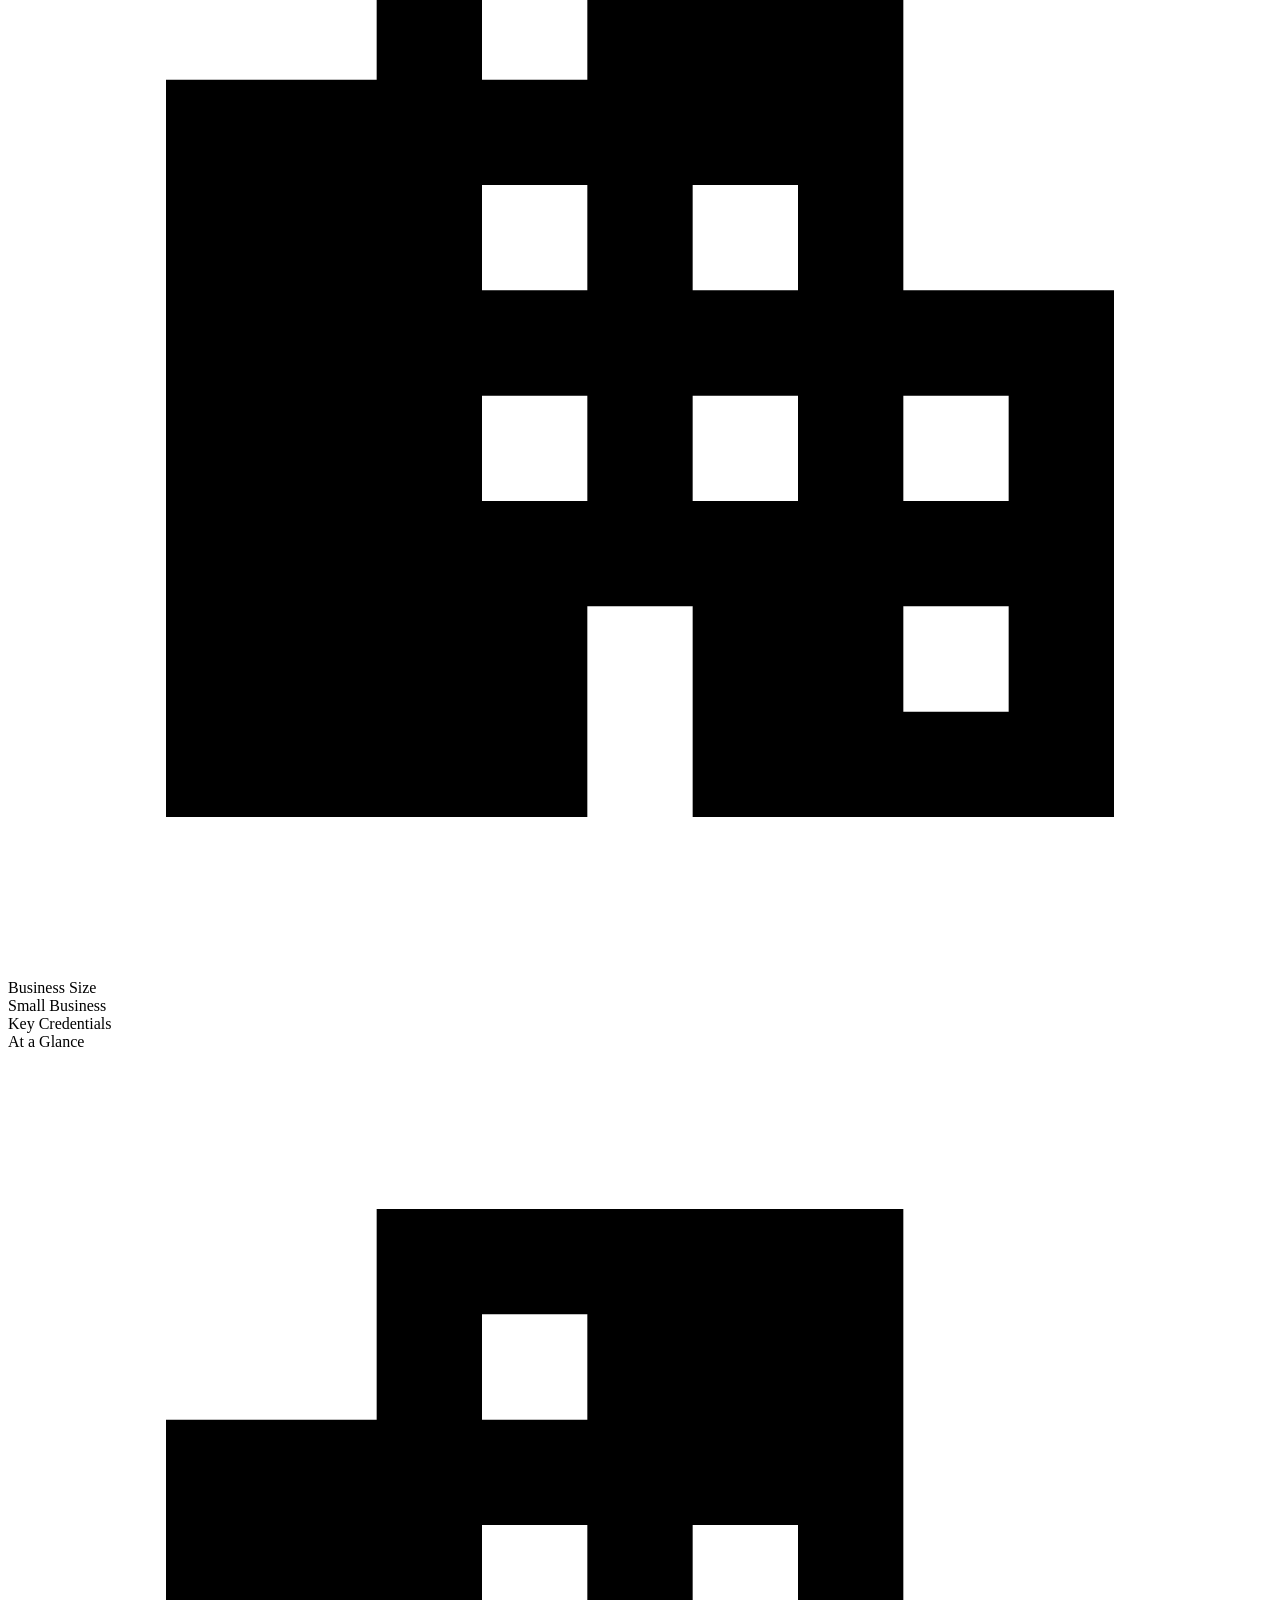
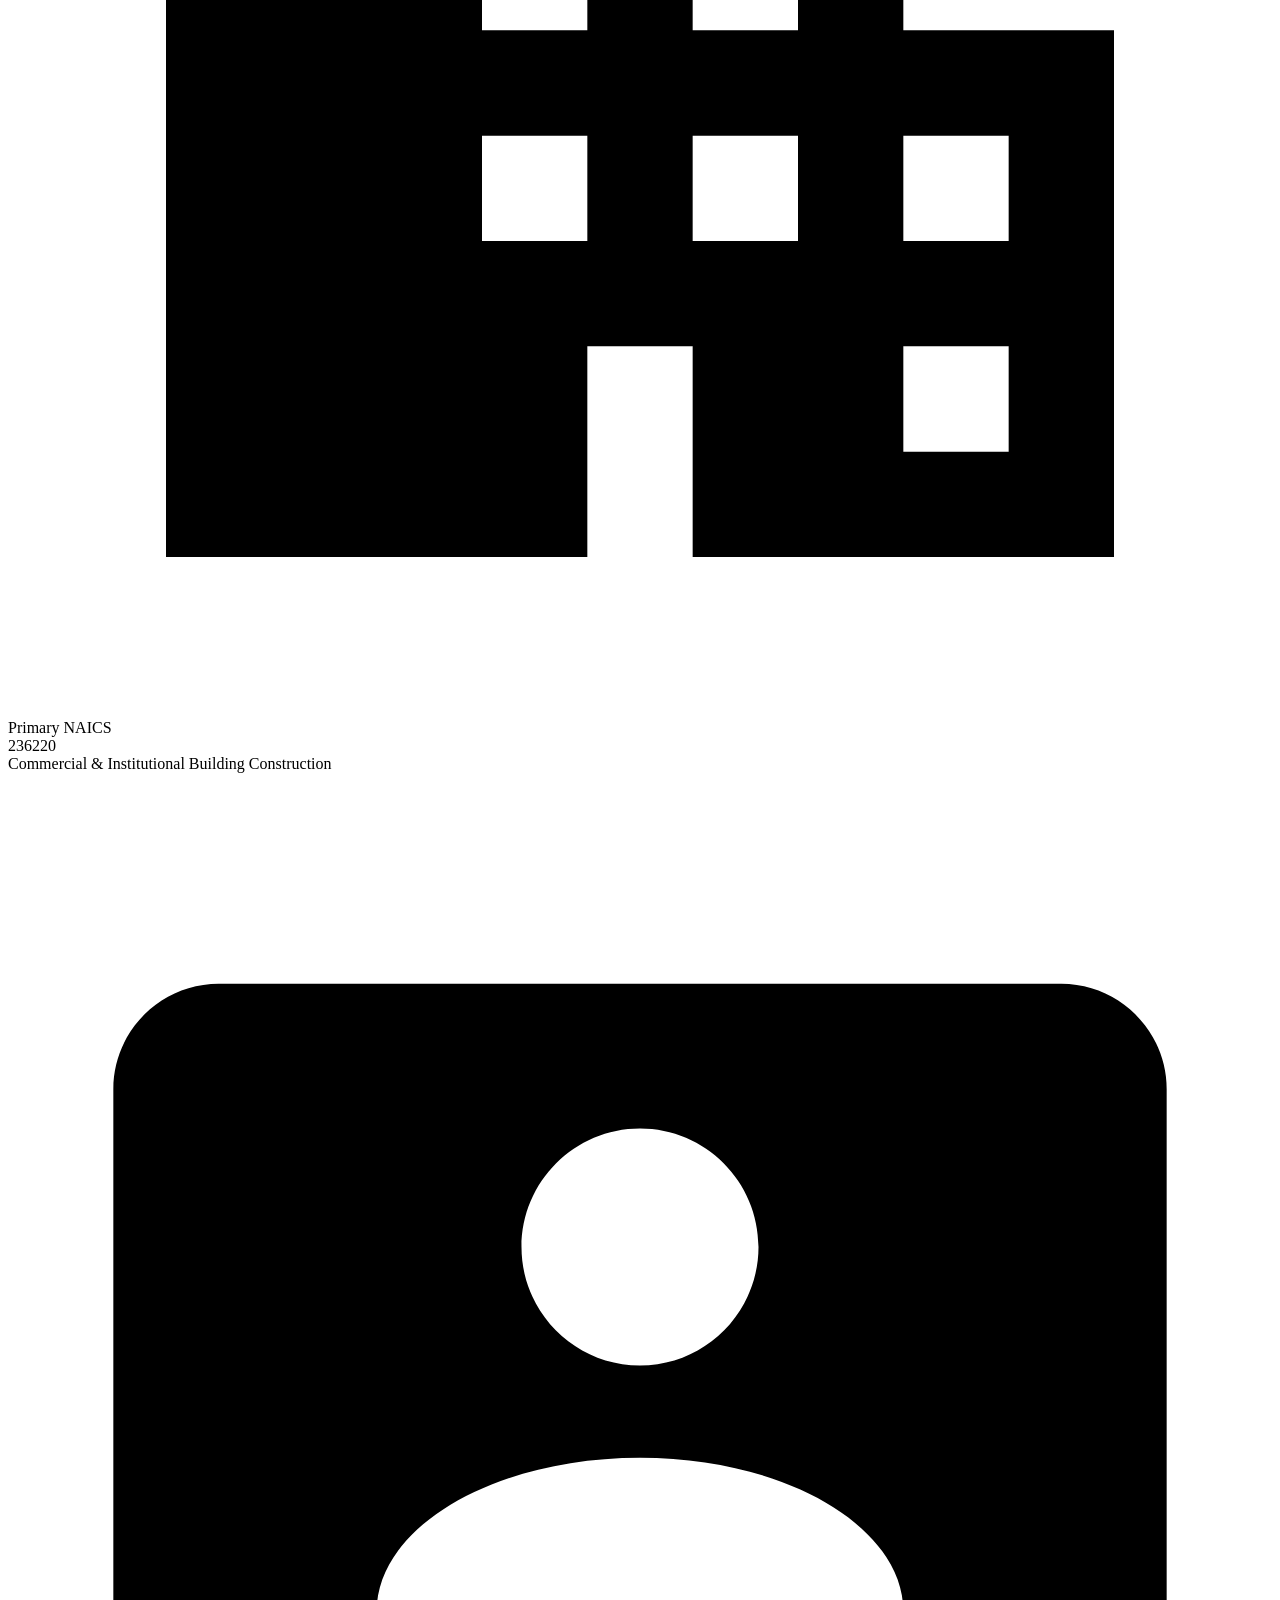
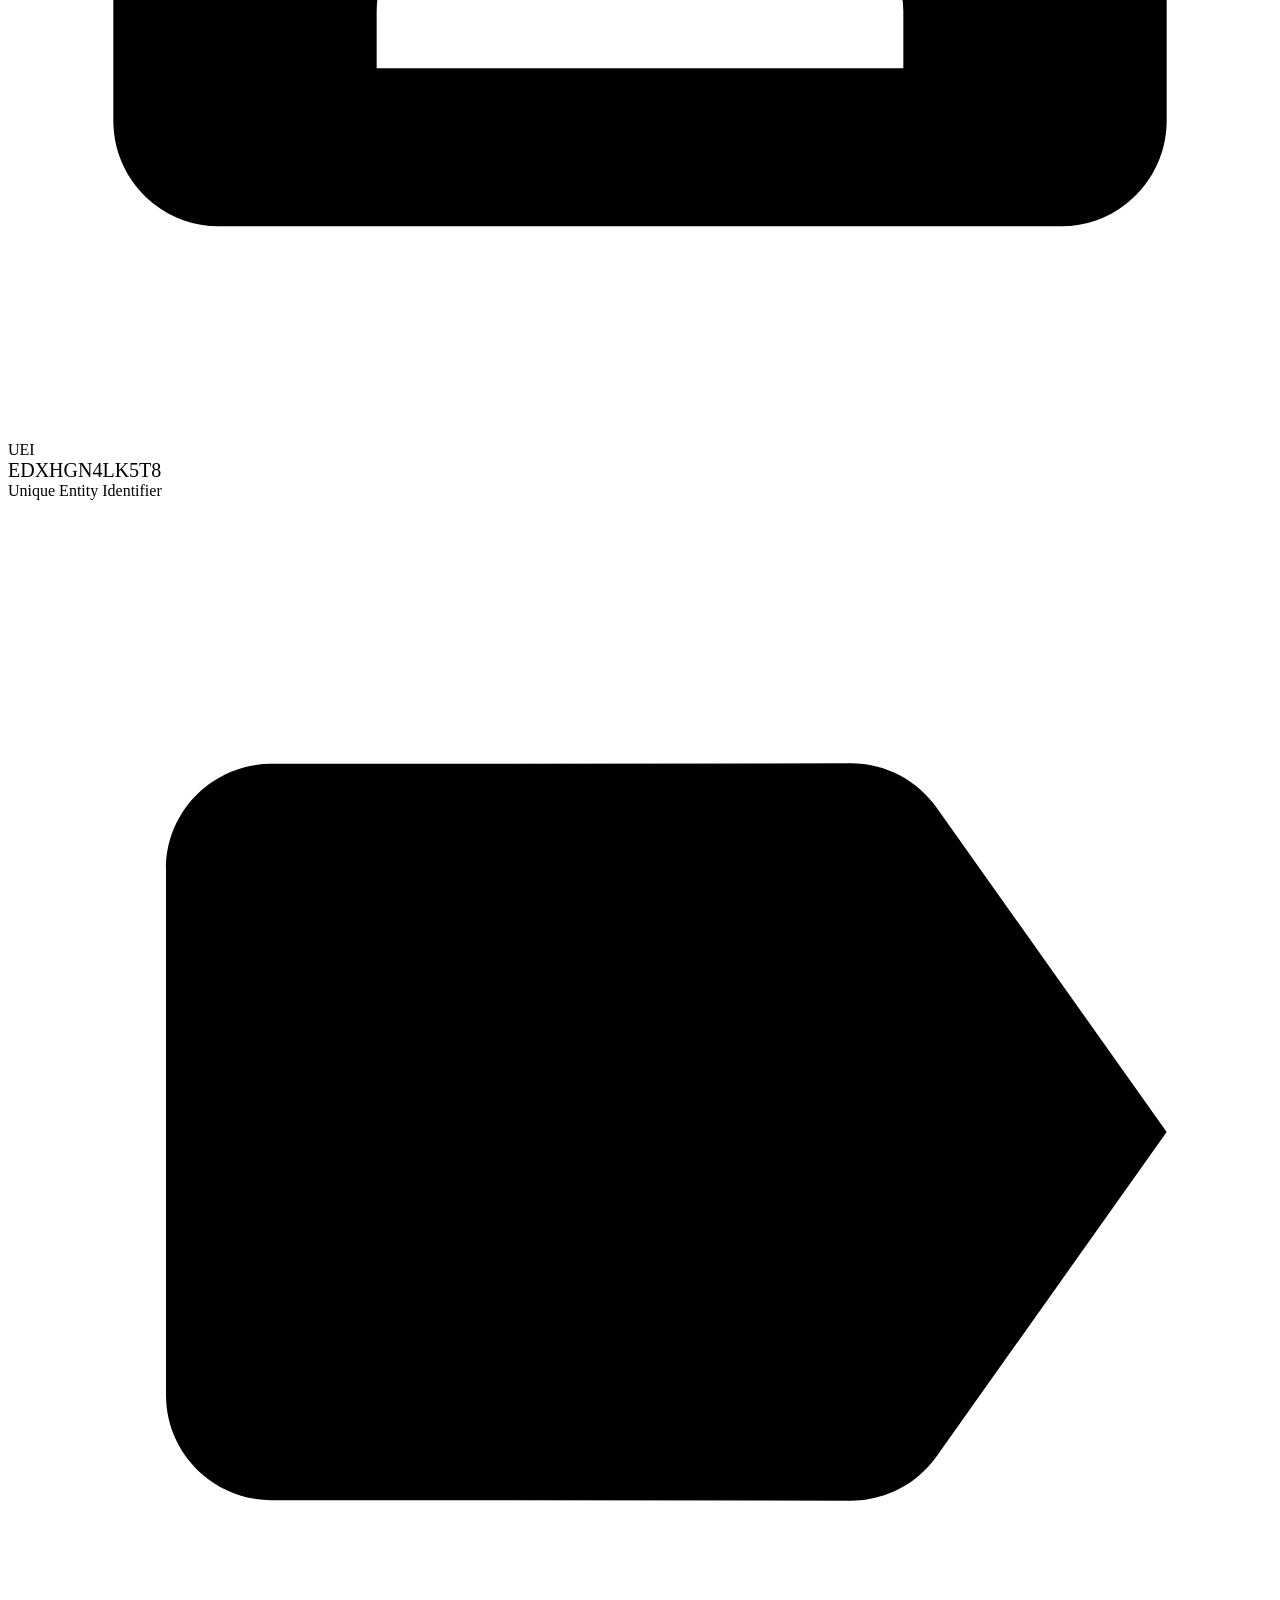
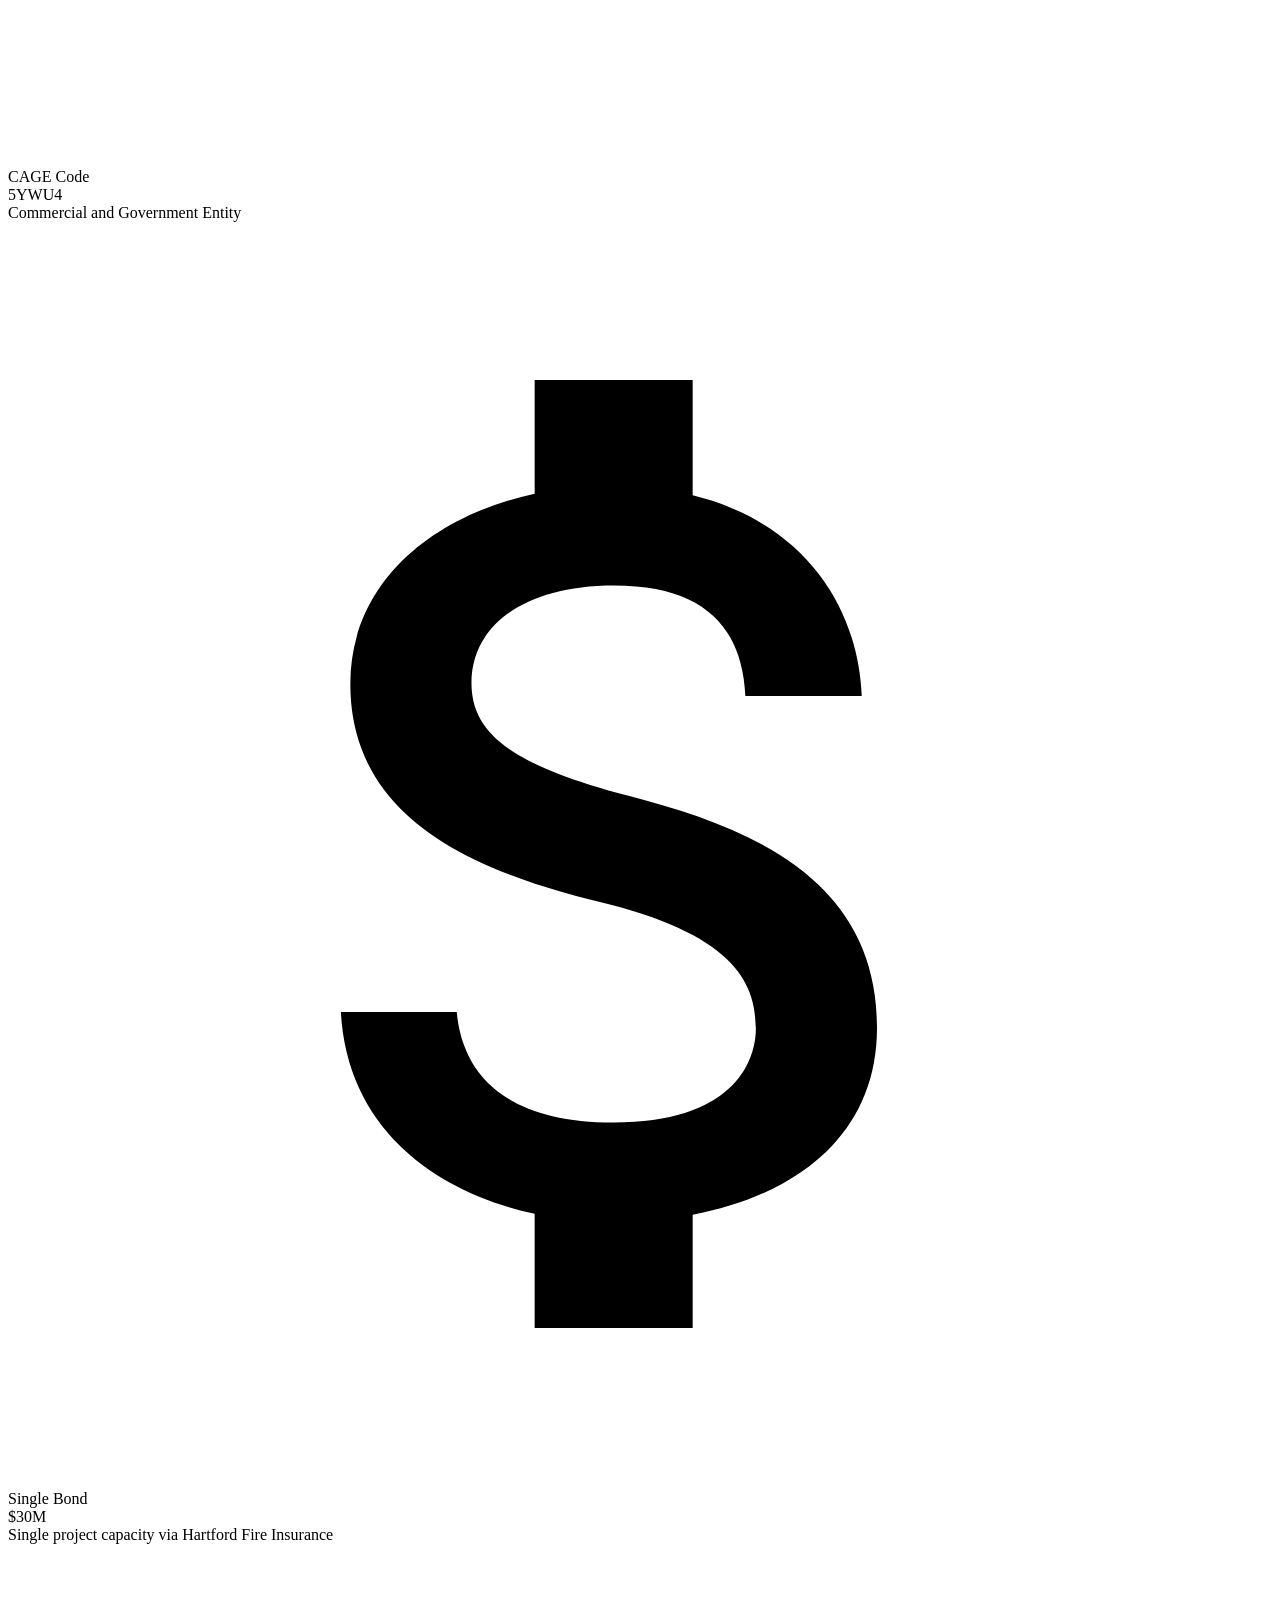
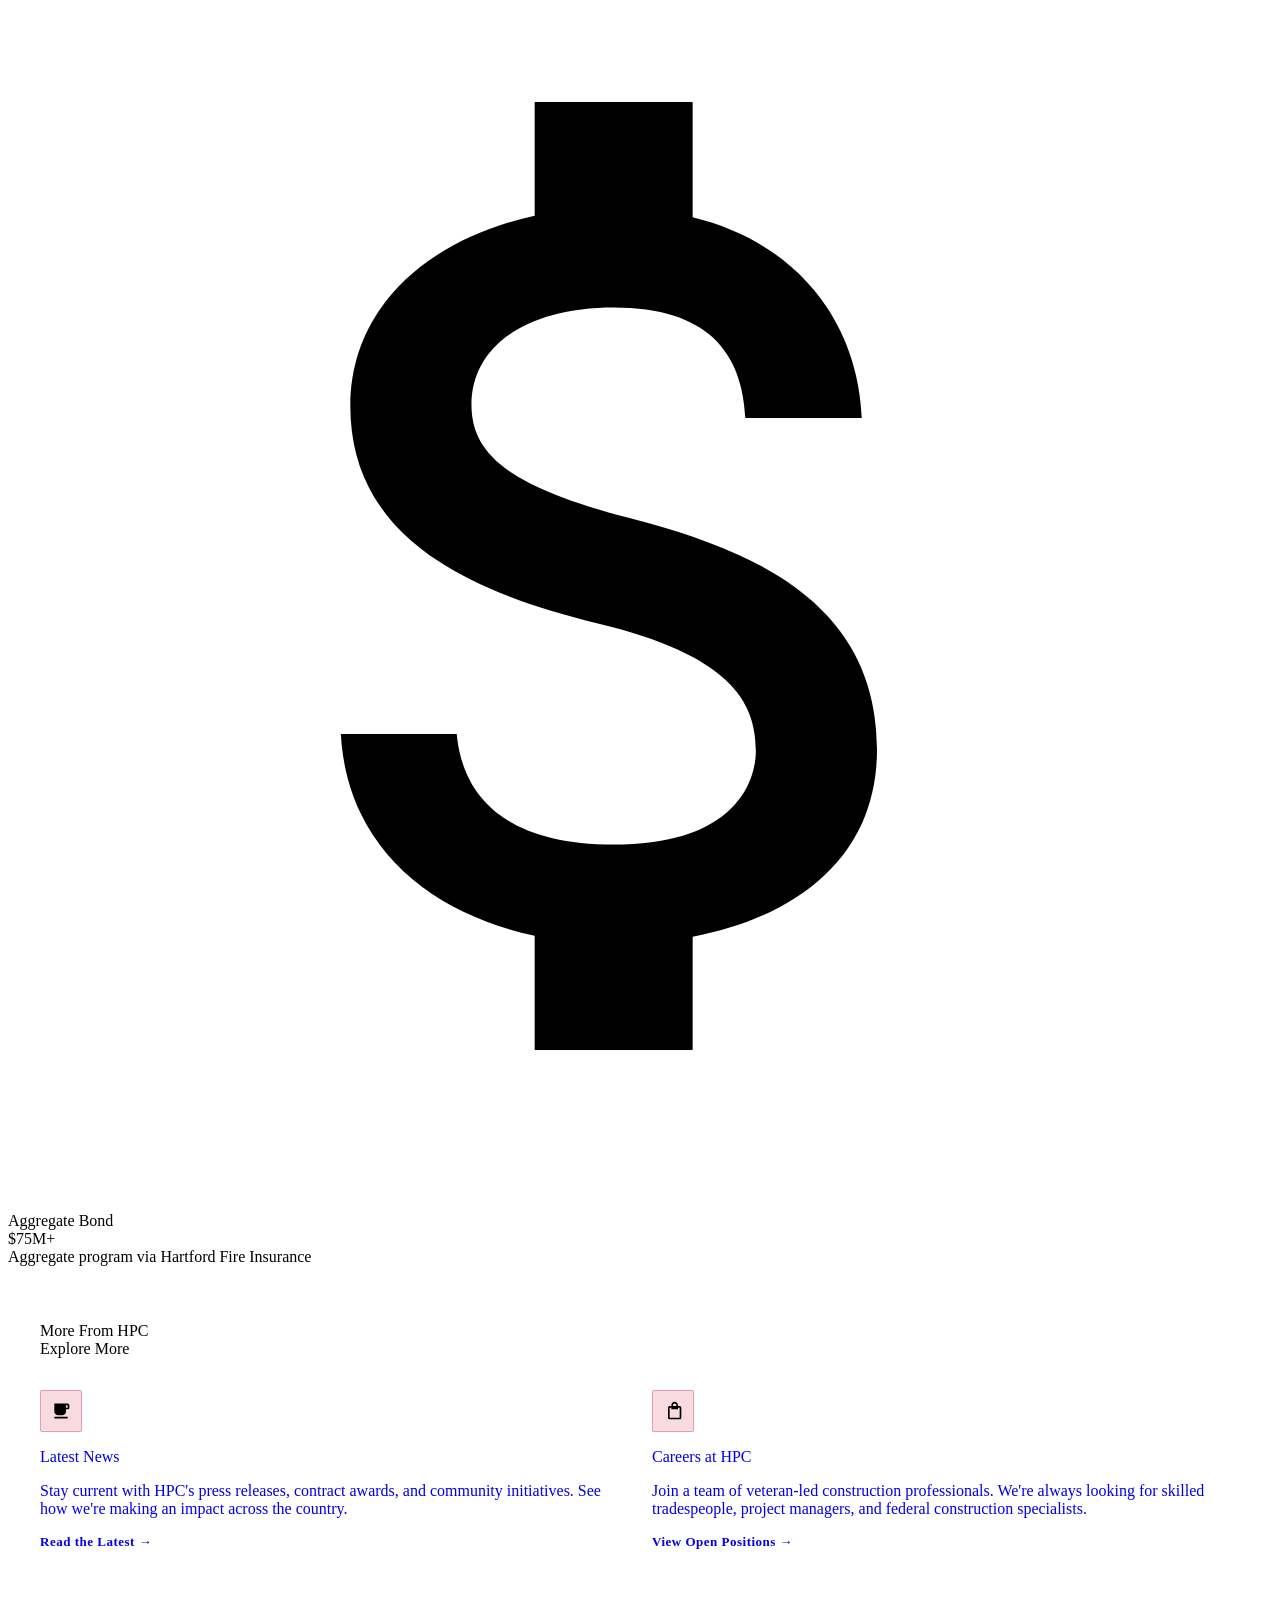
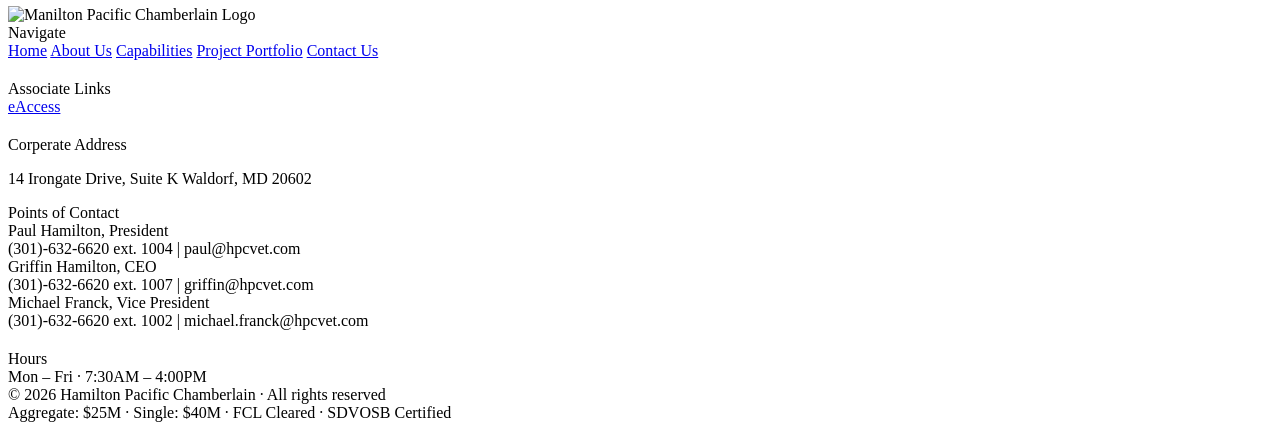
==== commit 61716f55: "polish contacts page fix extra link in about footer" ====
--- a/about.html
+++ b/about.html
@@ -176,7 +176,6 @@
           <a class="hpc-footer-link" href="/HPC-redesign/capabilities.html">Capabilities</a>
           <a class="hpc-footer-link" href="/HPC-redesign/projects.html">Project Portfolio</a>
           <a class="hpc-footer-link" href="/HPC-redesign/contact.html">Contact Us</a>
-          <a href="/HPC-redesign/projects.html">Contact Us</a>
           <div style="margin-top:20px;">
             <div class="hpc-footer-col-title">Associate Links</div>
             <a class="hpc-footer-link" href="https://eaccess.foundationsoft.com/Login">eAccess</a>
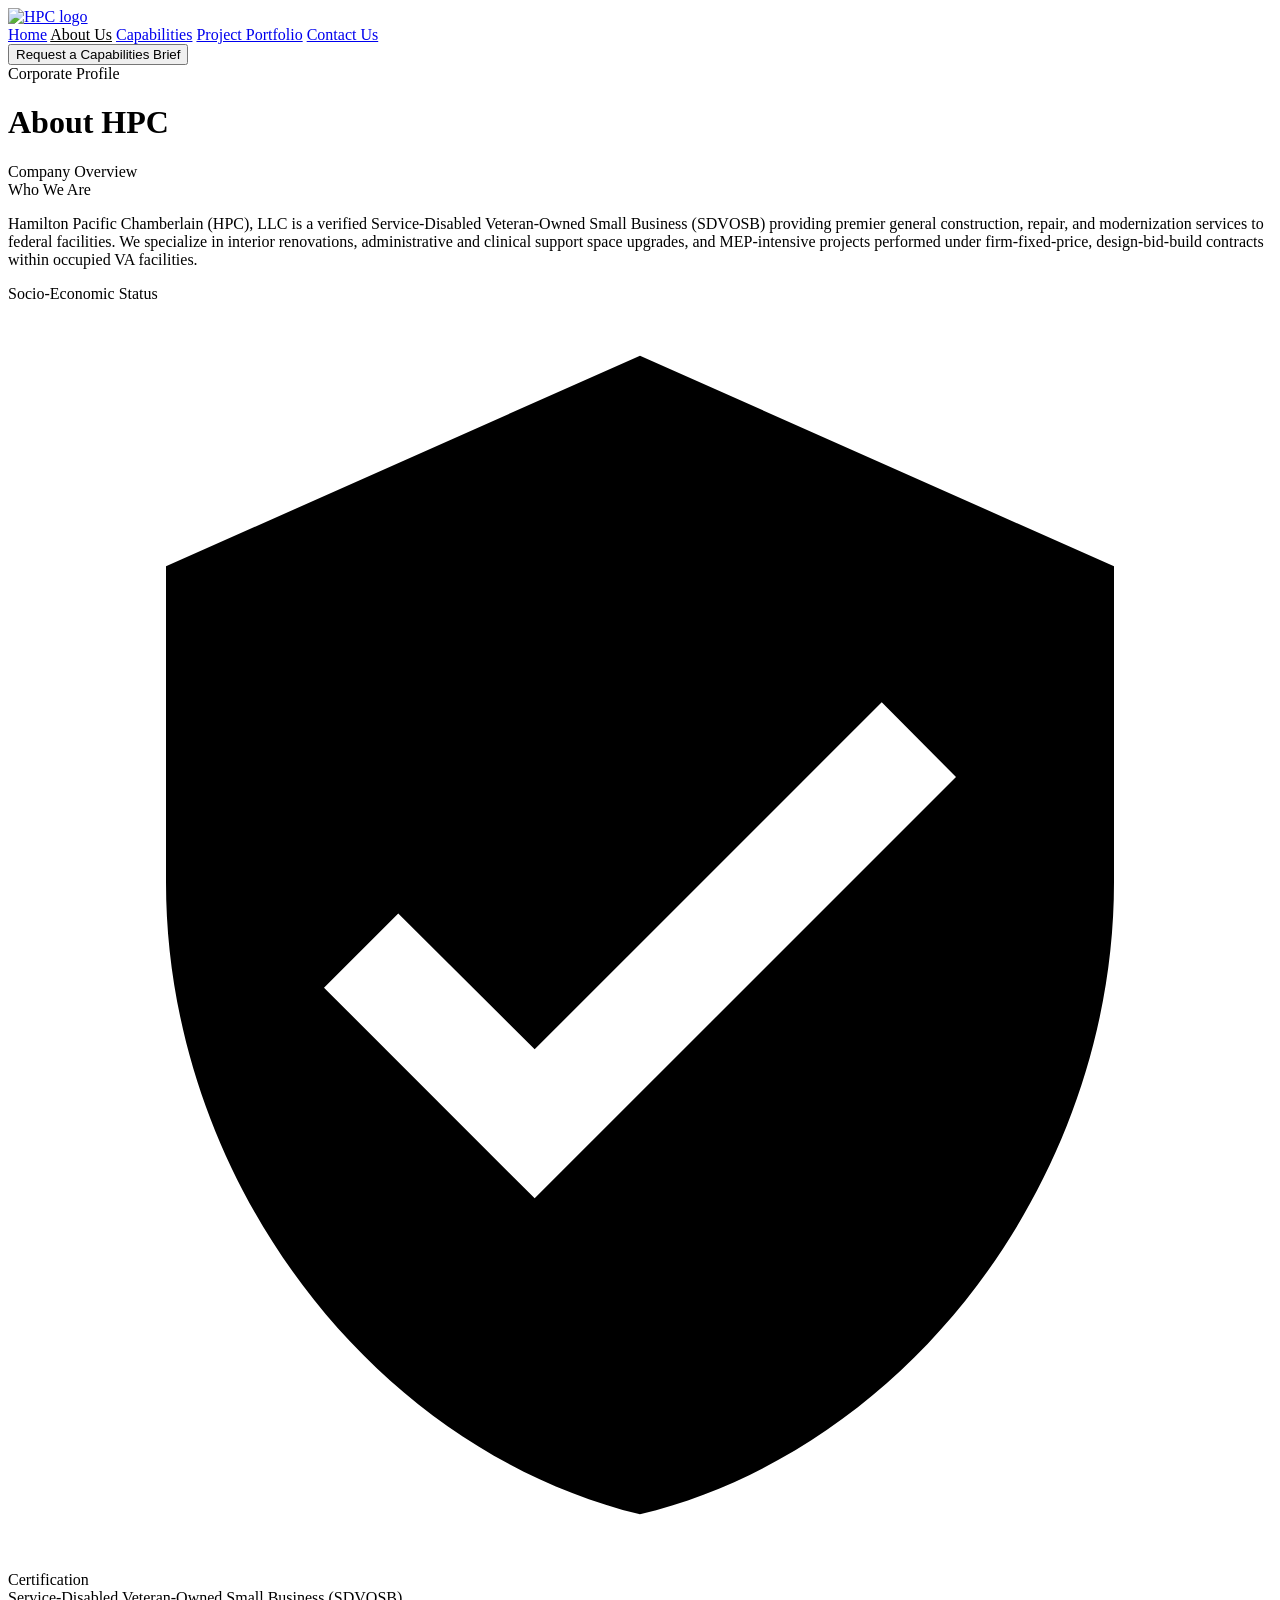
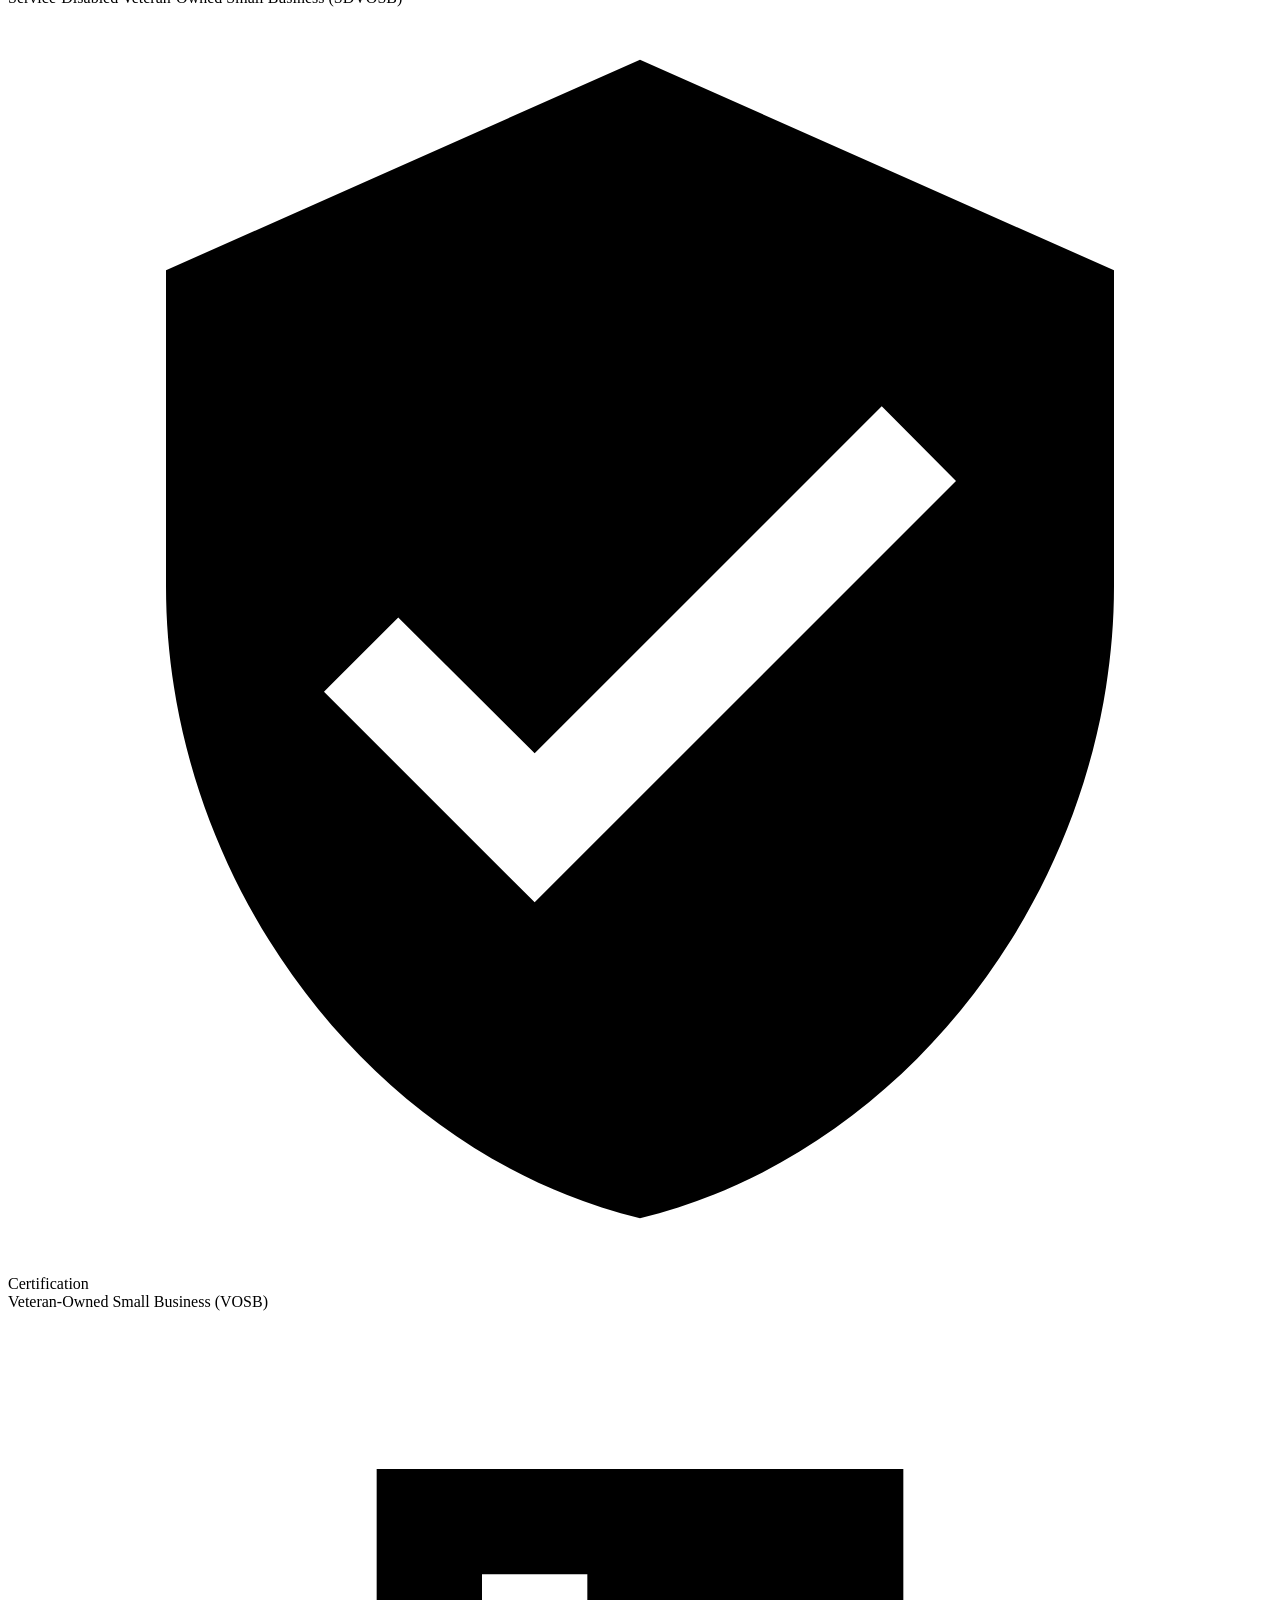
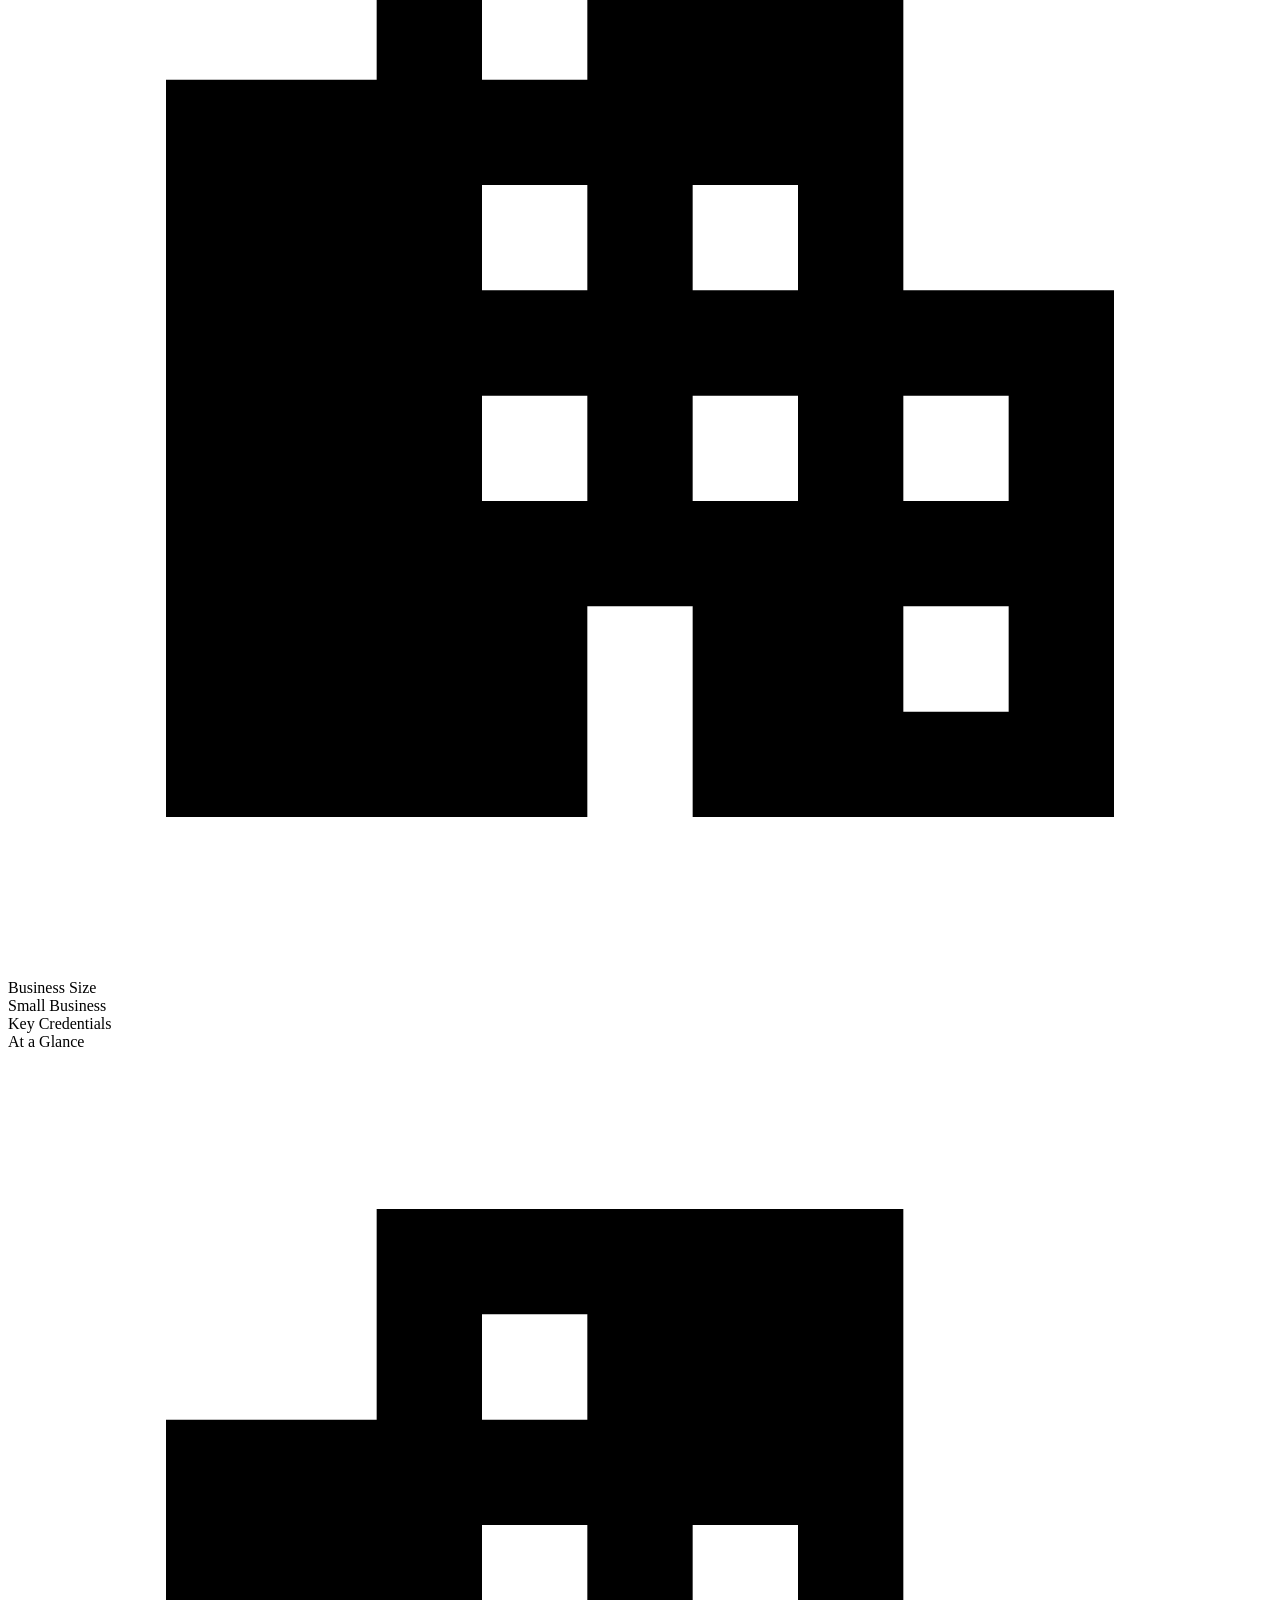
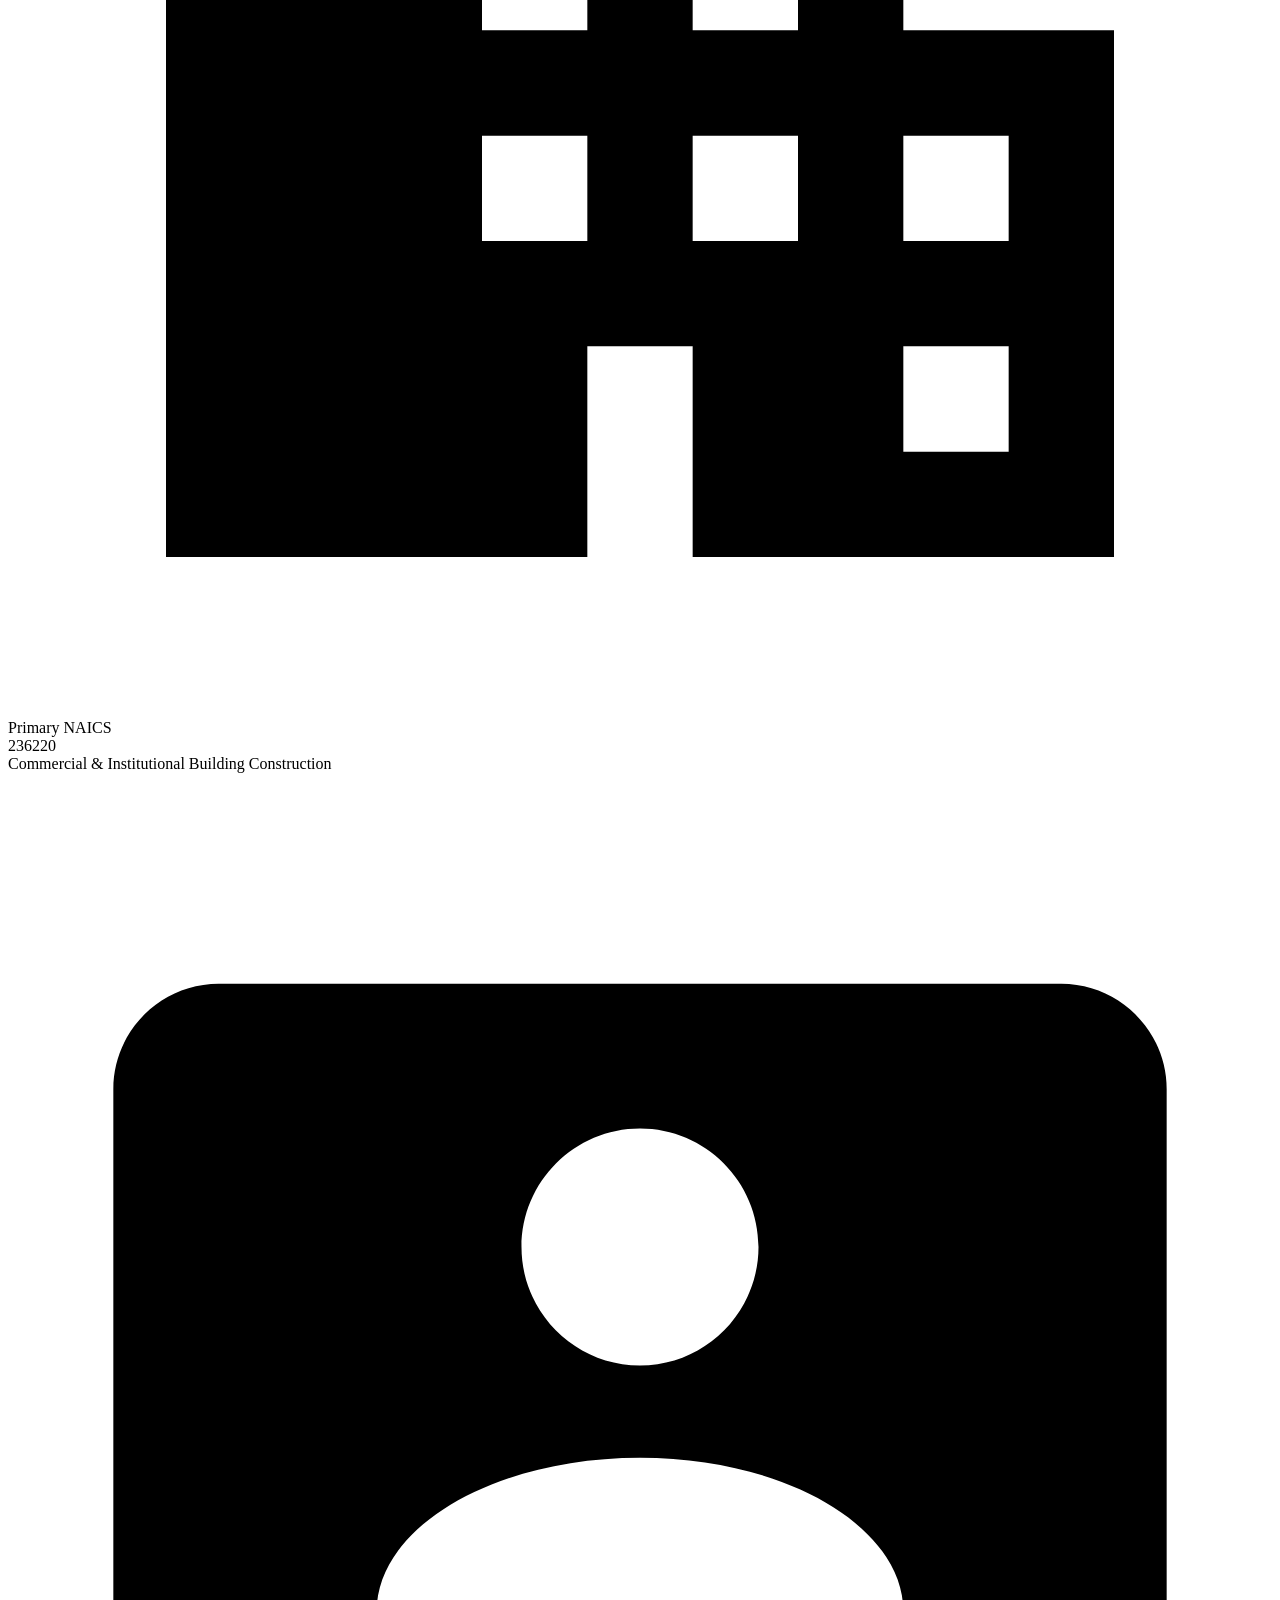
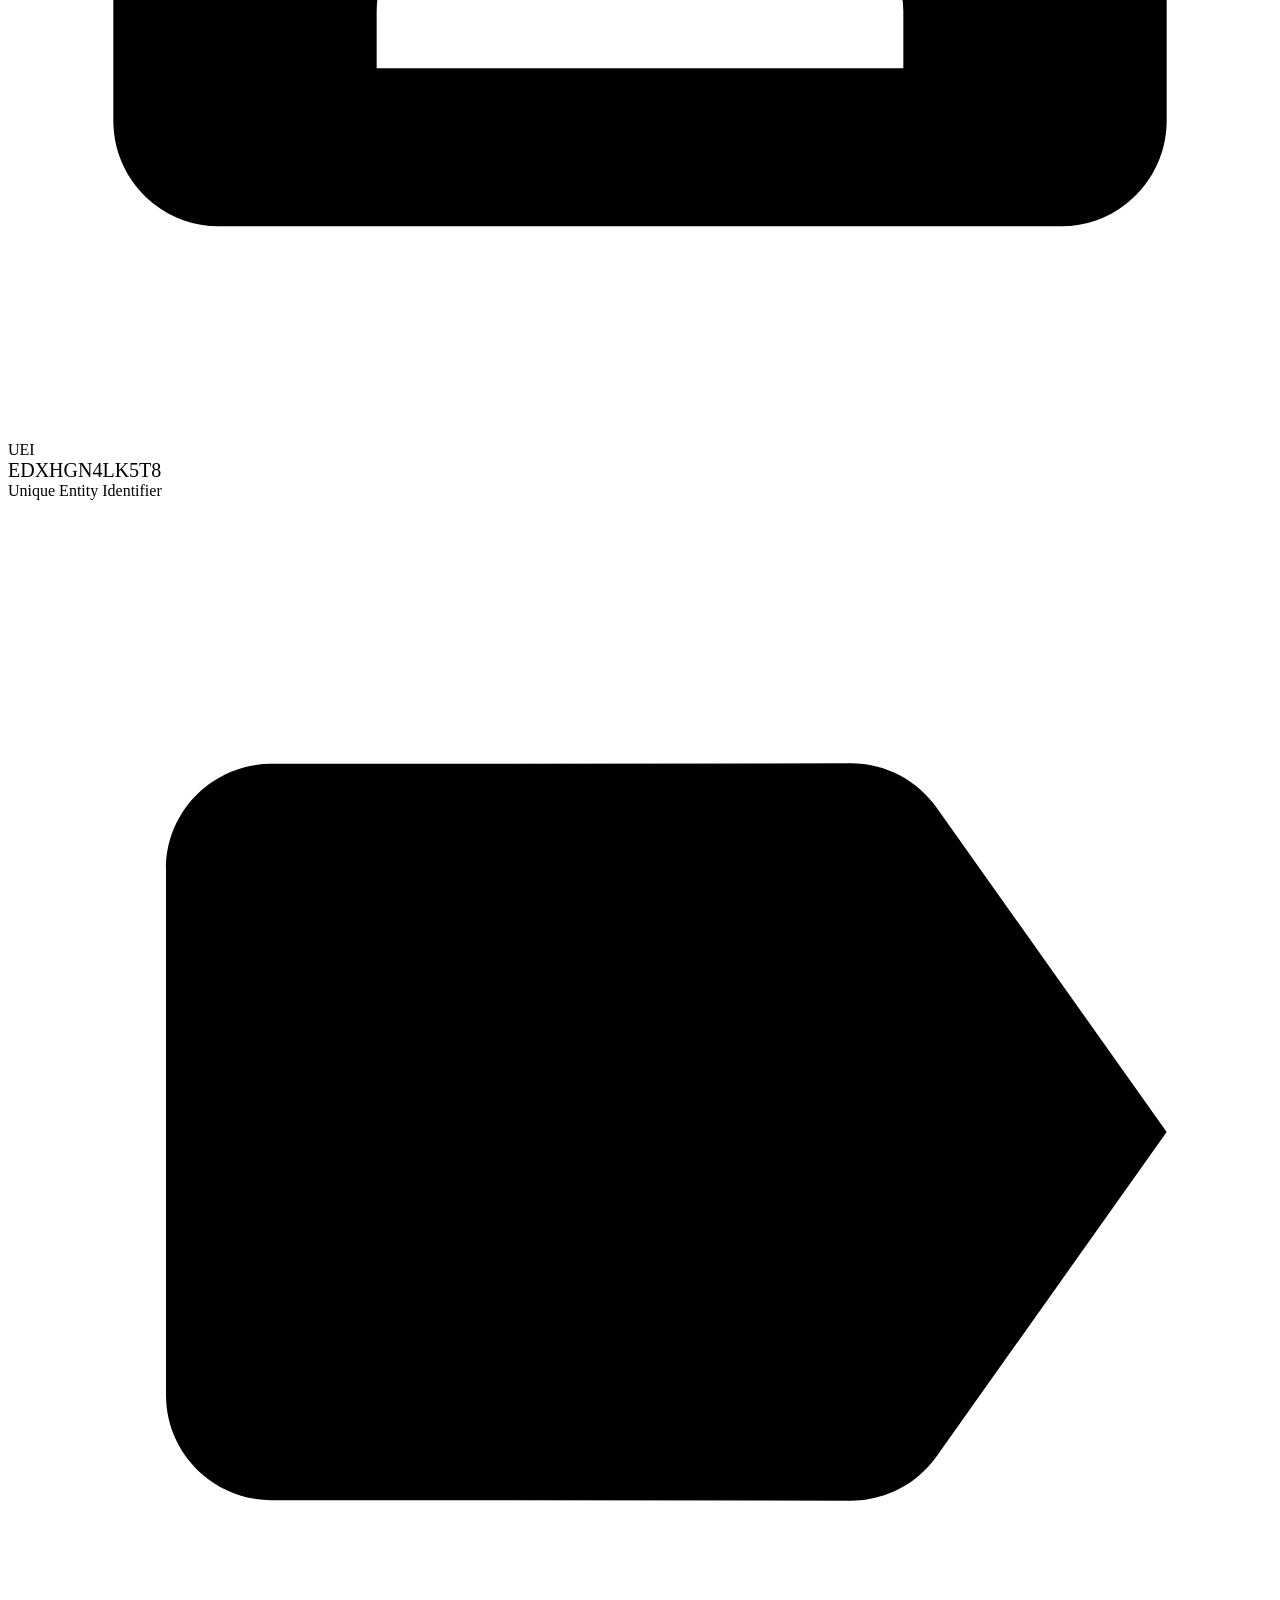
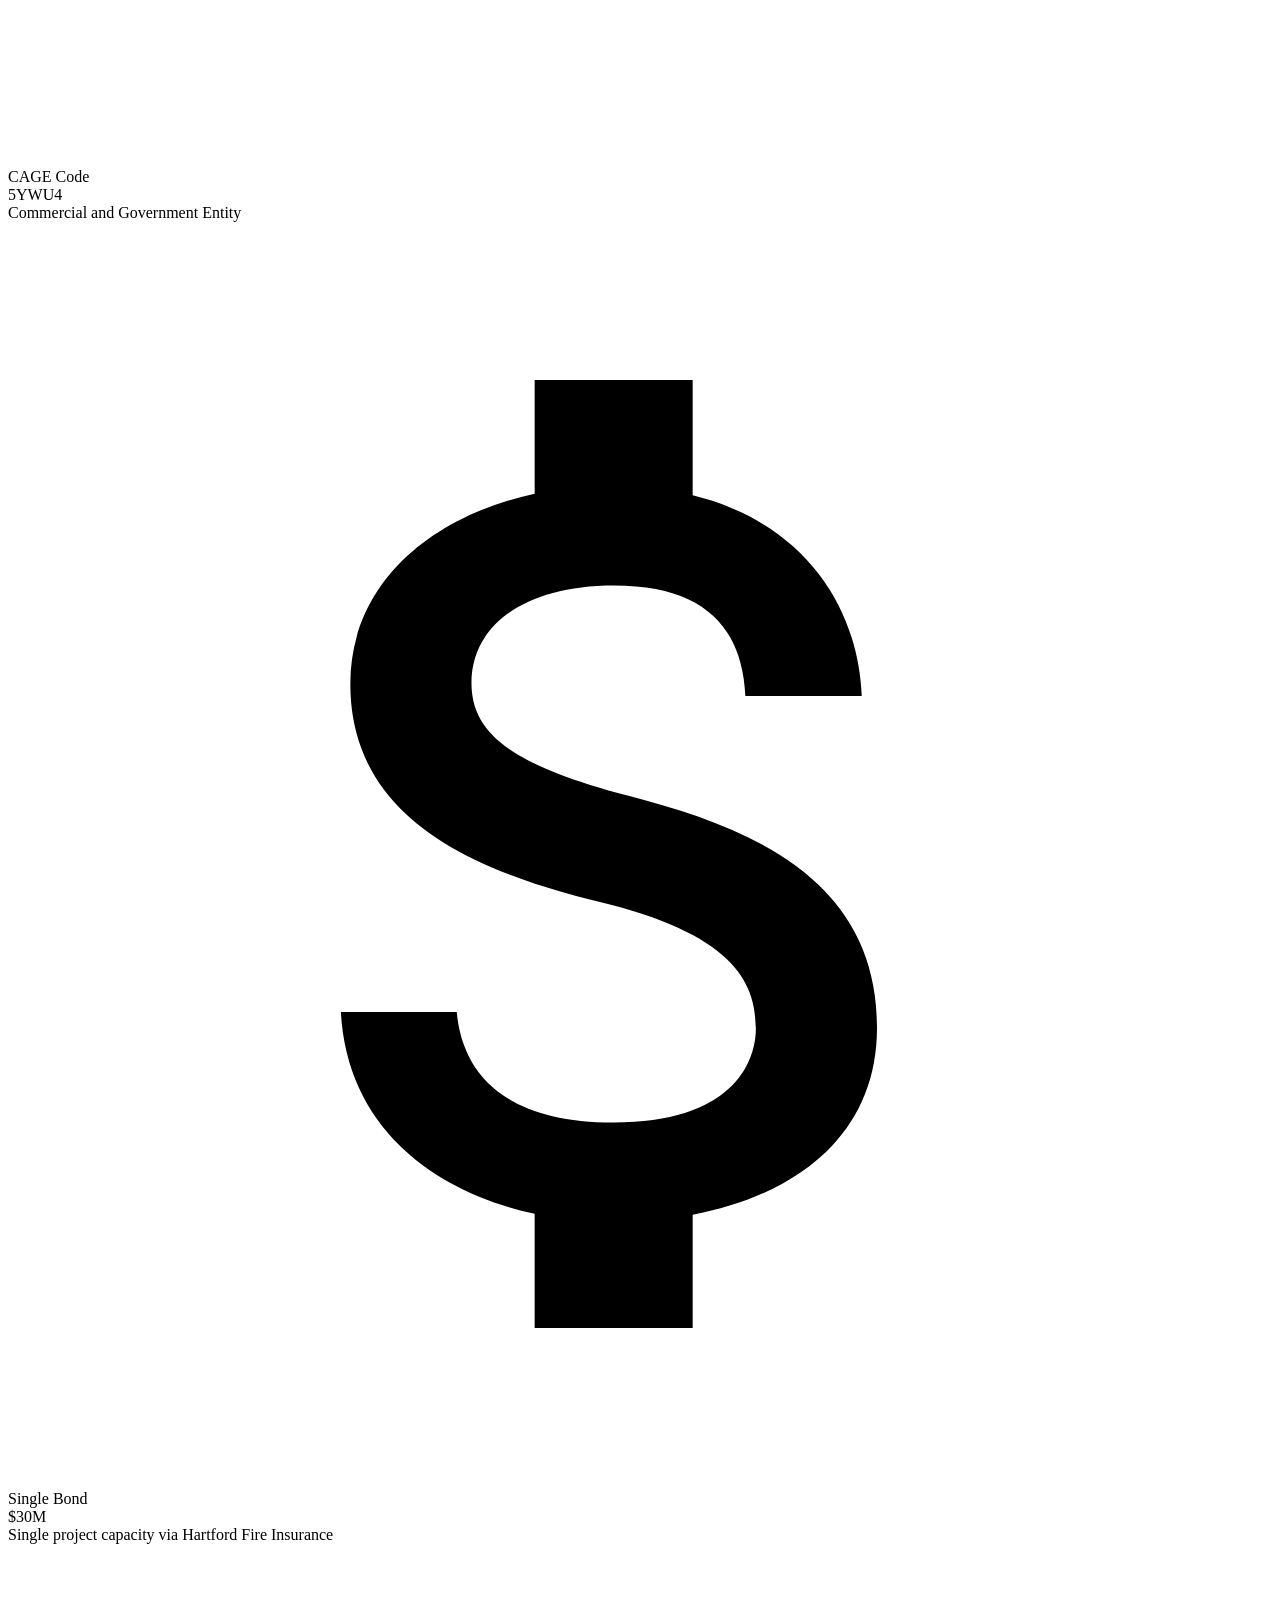
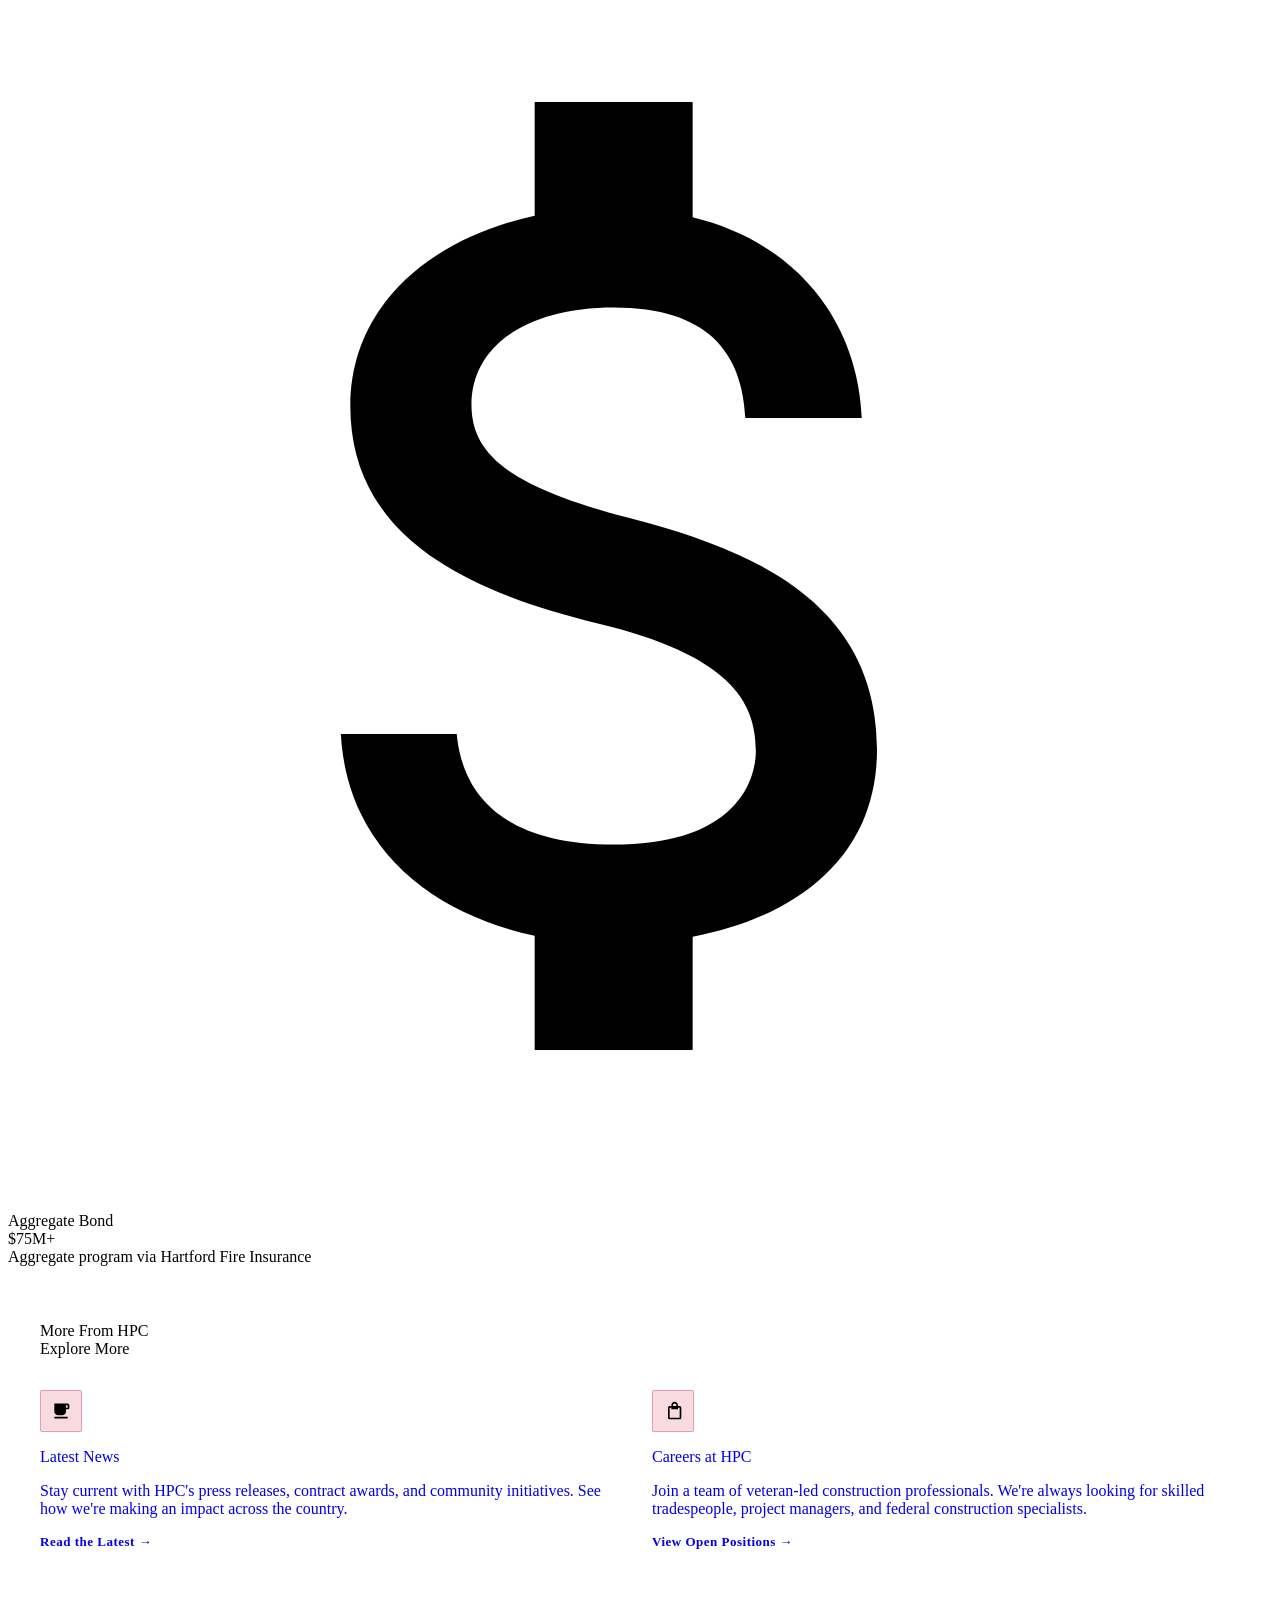
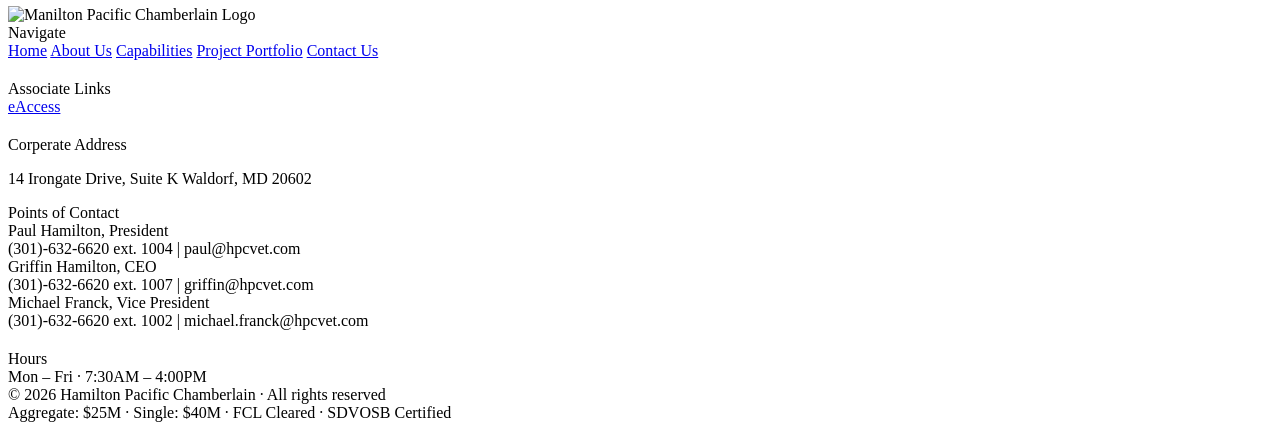
==== commit 64348ba8: "add new logo to header for all pages" ====
--- a/about.html
+++ b/about.html
@@ -12,7 +12,7 @@
   <div class="hpc-wrap">
 
     <nav class="hpc-nav">
-      <a href="/HPC-redesign/index.html" class="hpc-nav-logo">Hamilton Pacific Chamberlain</a>
+      <a href="/HPC-redesign/index.html" class="hpc-nav-logo"><img src="/HPC-redesign/Images/header-logo.png" alt="HPC logo"></a>
       <div class="hpc-nav-links">
         <a href="/HPC-redesign/index.html">Home</a>
         <a href="/HPC-redesign/about.html" style="color: var(--red)">About Us</a>
